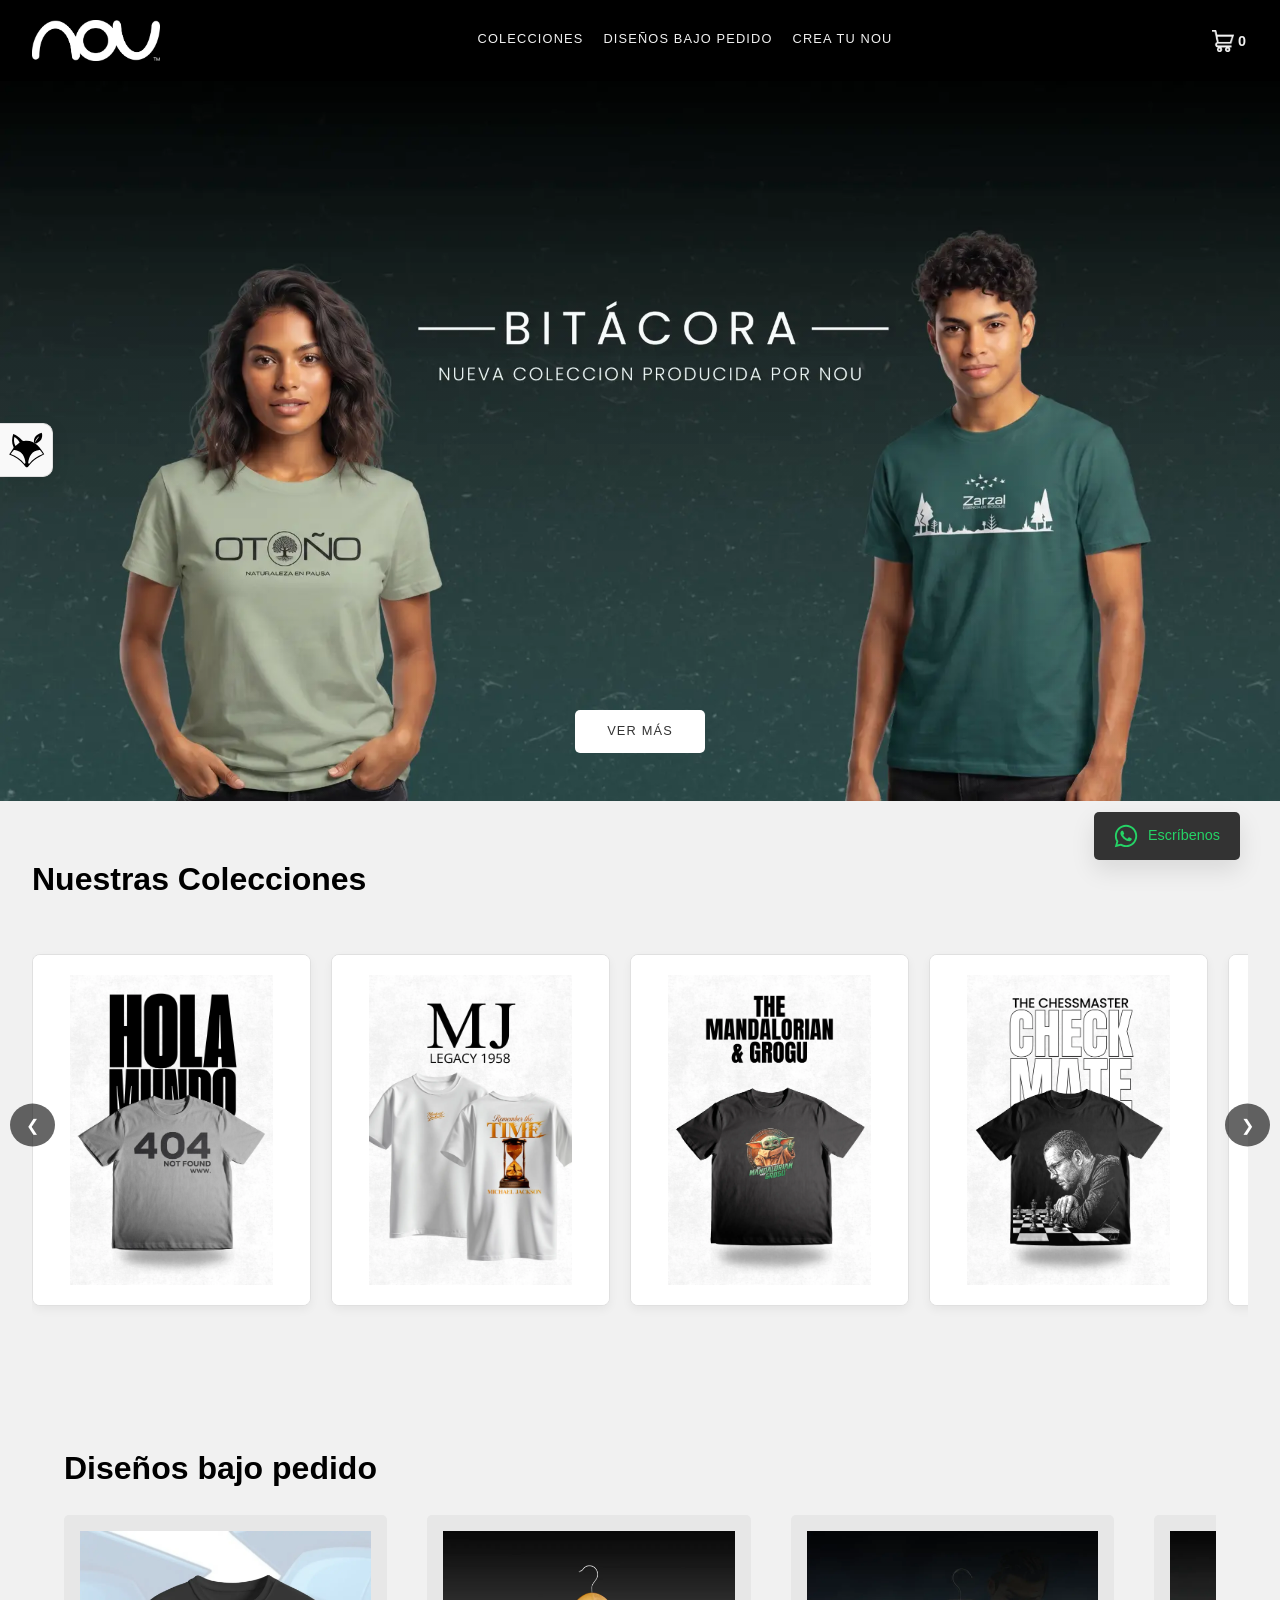
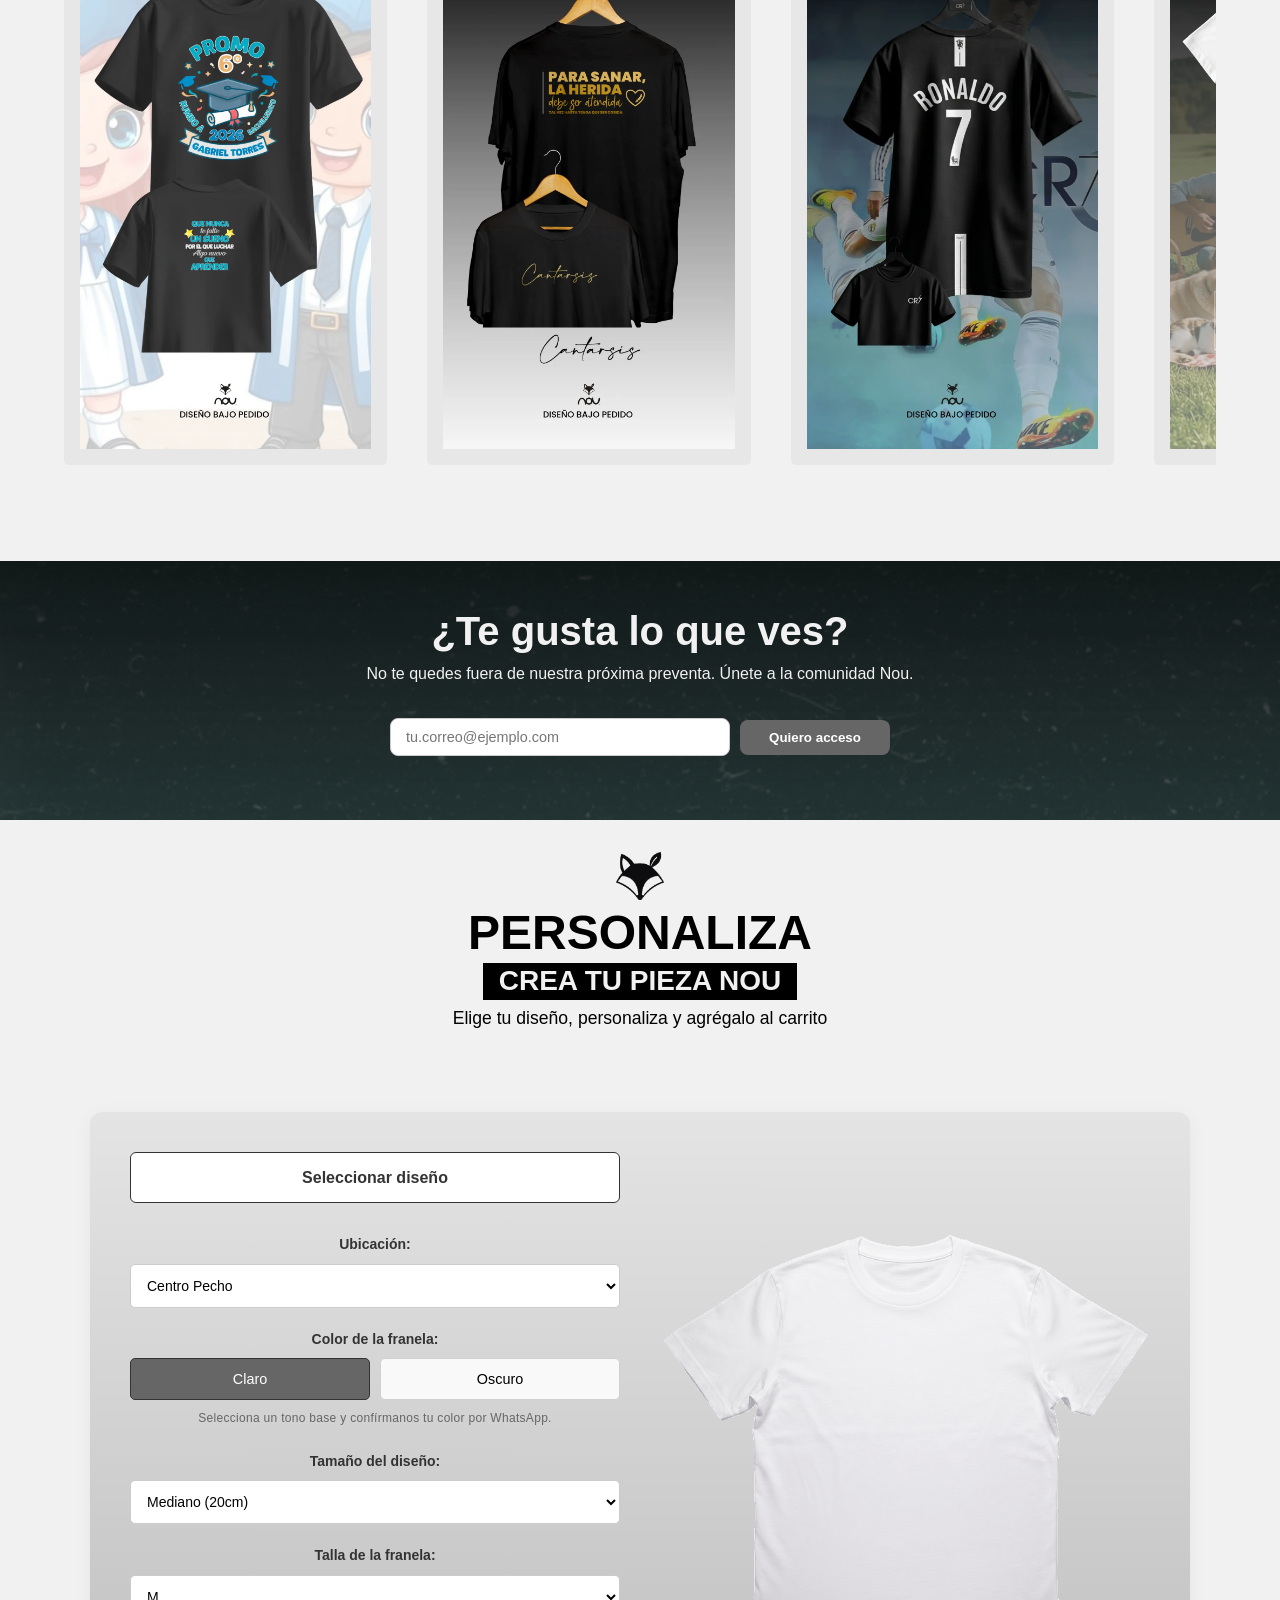
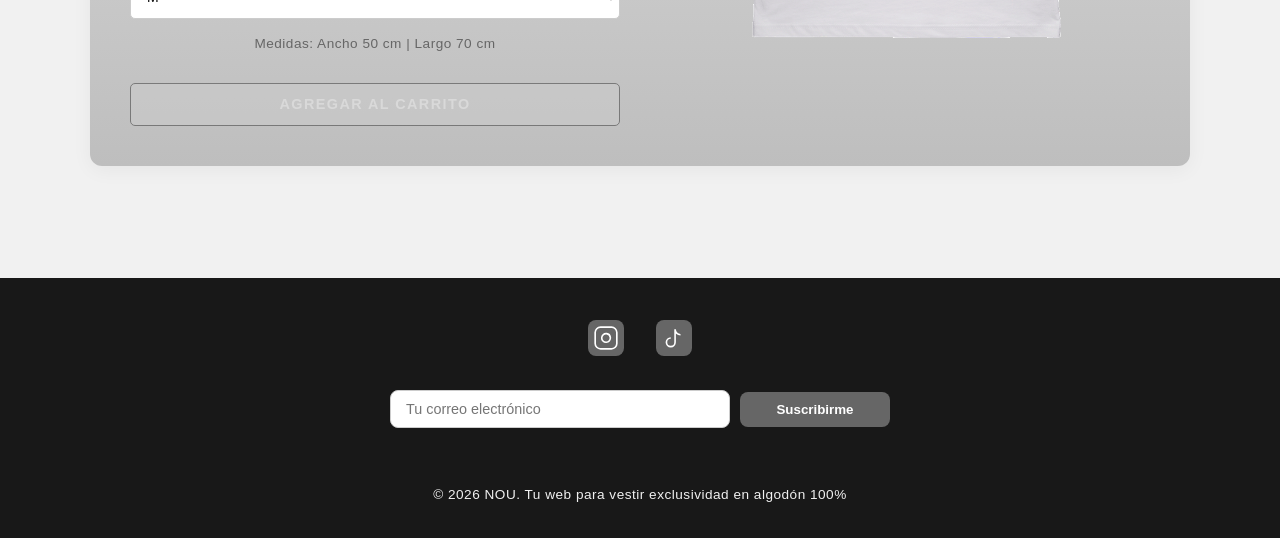
==== index.html @ a5ba7f13 "Ajustes padding bajopedido, medidas de talla en detalle, cinta color" ====
<!DOCTYPE html>
<html lang="es">
<meta name="viewport" content="width=device-width, initial-scale=1.0">

<head>
    <meta charset="UTF-8">
    <title>Nou | Piezas con diseños minimalistas y personalizados</title>
    <link rel="stylesheet" href="style.css">
    <link rel="icon" type="image/x-icon" href="assets/zorrico.png">
</head>

<body>

    <div class="tope">
        <div class="logo">
            <a href="index.html">
                <img src="assets/logo.png" width=128px" alt="Logo de Nou">
            </a>
        </div>
        <nav class="navbar">
            <button class="menu-toggle" onclick="toggleMenu()">☰</button>
            <div class="nav-links" id="navLinks">
                <a href="index.html#colecciones">Colecciones</a>
                <a href="index.html#bajopedido">Diseños bajo pedido</a>
                <a href="index.html#personalizadas">Crea tu Nou</a>
                <!-- He movido el botón carrito dentro de nav-links para móvil -->
            </div>
        </nav>
        <button class="btn-carrito" onclick="abrirModal()">
            <img src="assets/car-icono.png" alt="Carrito">
            <span id="contador">0</span>
        </button>
    </div>

    <!-- Hero -->
    <header class="hero">
        <div class="hero-content">
            <div>
                <h1></h1>
                <p></p>
            </div>

            <a href="coleccion.html" class="btn-main">Ver más</a>
        </div>
    </header>

    <!-- Contenedor de Secciones -->
    <main>
        <section id="colecciones">
            <h2 class="titulos">Nuestras Colecciones</h2>

            <!-- Botón Izquierdo para mover las colecciones -->
            <button class="carrusel-btn-prev" onclick="moverCarruselColecciones(-1)">&#10094;</button>

            <div class="galeria-productos">
                <div class="producto" id="carrusel-holamundo">
                    <div class="imagenes-container">
                        <img src="assets/holamundo/0.webp" class="activa" alt="Colección Hola Mundo"
                            onclick="verDetalle('holamundo', 0)">
                        <img src="assets/holamundo/1.webp" alt="Colección Hola Mundo"
                            onclick="verDetalle('holamundo', 1)">
                        <img src="assets/holamundo/2.webp" alt="Colección Hola Mundo"
                            onclick="verDetalle('holamundo', 2)">
                        <img src="assets/holamundo/3.webp" alt="Colección Hola Mundo"
                            onclick="verDetalle('holamundo', 3)">
                        <img src="assets/holamundo/4.webp" alt="Colección Hola Mundo"
                            onclick="verDetalle('holamundo', 4)">
                        <img src="assets/holamundo/5.webp" alt="Colección Hola Mundo"
                            onclick="verDetalle('holamundo', 5)">
                        <img src="assets/holamundo/6.webp" alt="Colección Hola Mundo"
                            onclick="verDetalle('holamundo', 6)">
                    </div>
                    <button class="prev" onclick="cambiarImagen('carrusel-holamundo', -1)">&#10094;</button>
                    <button class="next" onclick="cambiarImagen('carrusel-holamundo', 1)">&#10095;</button>
                </div>

                <div class="producto" id="carrusel-mjlegacy">
                    <div class="imagenes-container">
                        <img src="assets/mjlegacy/0.webp" class="activa" alt="Colección mjlegacy"
                            onclick="verDetalle('mjlegacy', 0)">
                        <img src="assets/mjlegacy/1.webp" alt="Colección mjlegacy" onclick="verDetalle('mjlegacy', 1)">
                        <img src="assets/mjlegacy/2.webp" alt="Colección mjlegacy" onclick="verDetalle('mjlegacy', 2)">
                        <img src="assets/mjlegacy/3.webp" alt="Colección mjlegacy" onclick="verDetalle('mjlegacy', 3)">
                        <img src="assets/mjlegacy/4.webp" alt="Colección mjlegacy" onclick="verDetalle('mjlegacy', 4)">
                    </div>
                    <button class="prev" onclick="cambiarImagen('carrusel-mjlegacy', -1)">&#10094;</button>
                    <button class="next" onclick="cambiarImagen('carrusel-mjlegacy', 1)">&#10095;</button>
                </div>

                <div class="producto" id="carrusel-mandalorian">
                    <div class="imagenes-container">
                        <img src="assets/mandalorian/0.webp" class="activa" alt="Colección mandalorian"
                            onclick="verDetalle('mandalorian', 0)">
                        <img src="assets/mandalorian/1.webp" alt="Colección mandalorian"
                            onclick="verDetalle('mandalorian', 1)">
                        <img src="assets/mandalorian/2.webp" alt="Colección mandalorian"
                            onclick="verDetalle('mandalorian', 2)">
                        <img src="assets/mandalorian/3.webp" alt="Colección mandalorian"
                            onclick="verDetalle('mandalorian', 3)">
                        <img src="assets/mandalorian/4.webp" alt="Colección mandalorian"
                            onclick="verDetalle('mandalorian', 4)">
                        <img src="assets/mandalorian/5.webp" alt="Colección mandalorian"
                            onclick="verDetalle('mandalorian', 5)">
                    </div>
                    <button class="prev" onclick="cambiarImagen('carrusel-mandalorian', -1)">&#10094;</button>
                    <button class="next" onclick="cambiarImagen('carrusel-mandalorian', 1)">&#10095;</button>
                </div>

                <div class="producto" id="carrusel-chess">
                    <div class="imagenes-container">
                        <img src="assets/chess/0.webp" class="activa" alt="Colección chess"
                            onclick="verDetalle('chess', 0)">
                        <img src="assets/chess/1.webp" alt="Colección chess" onclick="verDetalle('chess', 1)">
                        <img src="assets/chess/2.webp" alt="Colección chess" onclick="verDetalle('chess', 2)">
                        <img src="assets/chess/3.webp" alt="Colección chess" onclick="verDetalle('chess', 3)">
                    </div>
                    <button class="prev" onclick="cambiarImagen('carrusel-chess', -1)">&#10094;</button>
                    <button class="next" onclick="cambiarImagen('carrusel-chess', 1)">&#10095;</button>
                </div>

                <div class="producto" id="carrusel-seriefine">
                    <div class="imagenes-container">
                        <img src="assets/seriefine/0.webp" class="activa" alt="Colección seriefine"
                            onclick="verDetalle('seriefine', 0)">
                        <img src="assets/seriefine/1.webp" alt="Colección seriefine"
                            onclick="verDetalle('seriefine', 1)">
                        <img src="assets/seriefine/2.webp" alt="Colección seriefine"
                            onclick="verDetalle('seriefine', 2)">
                        <img src="assets/seriefine/3.webp" alt="Colección seriefine"
                            onclick="verDetalle('seriefine', 3)">
                        <img src="assets/seriefine/4.webp" alt="Colección seriefine"
                            onclick="verDetalle('seriefine', 4)">
                    </div>
                    <button class="prev" onclick="cambiarImagen('carrusel-seriefine', -1)">&#10094;</button>
                    <button class="next" onclick="cambiarImagen('carrusel-seriefine', 1)">&#10095;</button>
                </div>

                <div class="producto" id="carrusel-soccer">
                    <div class="imagenes-container">
                        <img src="assets/soccer/0.webp" class="activa" alt="Colección Soccer"
                            onclick="verDetalle('soccer', 0)">
                        <img src="assets/soccer/1.webp" alt="Colección Soccer" onclick="verDetalle('soccer', 1)">
                        <img src="assets/soccer/2.webp" alt="Colección Soccer" onclick="verDetalle('soccer', 2)">
                        <img src="assets/soccer/3.webp" alt="Colección Soccer" onclick="verDetalle('soccer', 3)">
                        <img src="assets/soccer/4.webp" alt="Colección Soccer" onclick="verDetalle('soccer', 4)">
                        <img src="assets/soccer/5.webp" alt="Colección Soccer" onclick="verDetalle('soccer', 5)">
                        <img src="assets/soccer/6.webp" alt="Colección Soccer" onclick="verDetalle('soccer', 6)">
                        <img src="assets/soccer/7.webp" alt="Colección Soccer" onclick="verDetalle('soccer', 7)">
                        <img src="assets/soccer/8.webp" alt="Colección Soccer" onclick="verDetalle('soccer', 8)">
                    </div>
                    <button class="prev" onclick="cambiarImagen('carrusel-soccer', -1)">&#10094;</button>
                    <button class="next" onclick="cambiarImagen('carrusel-soccer', 1)">&#10095;</button>
                </div>

                <div class="producto" id="carrusel-bitacora">
                    <div class="imagenes-container">
                        <img src="assets/bitacora/0.webp" class="activa" alt="Colección Bitacora"
                            onclick="verDetalle('bitacora', 0)">
                        <img src="assets/bitacora/1.webp" alt="Colección bitacora" onclick="verDetalle('bitacora', 1)">
                        <img src="assets/bitacora/2.webp" alt="Colección bitacora" onclick="verDetalle('bitacora', 2)">
                        <img src="assets/bitacora/3.webp" alt="Colección bitacora" onclick="verDetalle('bitacora', 3)">
                    </div>
                    <button class="prev" onclick="cambiarImagen('carrusel-bitacora', -1)">&#10094;</button>
                    <button class="next" onclick="cambiarImagen('carrusel-bitacora', 1)">&#10095;</button>
                </div>

            </div>

            <!-- Botón Derecho para mover las colecciones -->
            <button class="carrusel-btn-next" onclick="moverCarruselColecciones(1)">&#10095;</button>
        </section>


        <section id="bajopedido">
            <h2 class="titulos">Diseños bajo pedido</h2>
            <div class="carousel-container">
                <div class="carousel-track">
                    <div class="card"><img src="assets/personalizadas/0.webp" alt="personalizada 0"></div>
                    <div class="card"><img src="assets/personalizadas/1.webp" alt="personalizada 1"></div>
                    <div class="card"><img src="assets/personalizadas/2.webp" alt="personalizada 2"></div>
                    <div class="card"><img src="assets/personalizadas/3.webp" alt="personalizada 3"></div>
                    <div class="card"><img src="assets/personalizadas/4.webp" alt="personalizada 4"></div>
                    <div class="card"><img src="assets/personalizadas/5.webp" alt="personalizada 5"></div>
                    <div class="card"><img src="assets/personalizadas/6.webp" alt="personalizada 6"></div>
                    <div class="card"><img src="assets/personalizadas/7.webp" alt="personalizada 7"></div>
                    <div class="card"><img src="assets/personalizadas/8.webp" alt="personalizada 8"></div>
                    <div class="card"><img src="assets/personalizadas/9.webp" alt="personalizada 9"></div>
                    <div class="card"><img src="assets/personalizadas/10.webp" alt="personalizada 10"></div>
                    <div class="card"><img src="assets/personalizadas/11.webp" alt="personalizada 11"></div>
                    <div class="card"><img src="assets/personalizadas/12.webp" alt="personalizada 12"></div>
                    <div class="card"><img src="assets/personalizadas/13.webp" alt="personalizada 13"></div>
                    <div class="card"><img src="assets/personalizadas/14.webp" alt="personalizada 14"></div>
                    <div class="card"><img src="assets/personalizadas/15.webp" alt="personalizada 15"></div>
                </div>
            </div>
        </section>

        <section class="newsletter-section">
            <h3>¿Te gusta lo que ves?</h3>
            <p>No te quedes fuera de nuestra próxima preventa. Únete a la comunidad Nou.</p>

            <form class="newsletter-form ajax-form" action="https://formspree.io/f/xbdnpazj" method="POST">
                <input type="email" name="email" placeholder="tu.correo@ejemplo.com" required>
                <button type="submit">Quiero acceso</button>
            </form>

            <div class="form-success-msg">
                ¡Gracias por unirte! Te mantendremos al tanto.
            </div>
        </section>

        <section id="personalizadas" class="customizer-section">
            <img src="assets/zorrib.webp" alt="Zorrito" width="48px">
            <h2>PERSONALIZA</h2>
            <h3>CREA TU PIEZA NOU</h3>
            <p>Elige tu diseño, personaliza y agrégalo al carrito</p>

            <div class="customizer-container">

                <!-- Columna Izquierda: Controles -->
                <div id="controles-personalizacion" class="customizer-controls">

                    <div class="file-upload-wrapper">
                        <input type="file" id="upload" accept="image/*" onchange="mostrarNombreArchivo()">
                        <label for="upload" class="custom-file-button">Seleccionar diseño</label>
                        <span id="file-name"></span>
                    </div>

                    <div class="select-group">
                        <label for="ubicacion">Ubicación:</label>
                        <select id="ubicacion" onchange="actualizarPrevisualizacion()">
                            <option value="Centro Pecho">Centro Pecho</option>
                            <option value="Corazón">Corazón</option>
                            <option value="Espalda">Espalda</option>
                        </select>
                    </div>

                    <div class="select-group">
                        <label>Color de la franela:</label>
                        <div class="color-options">
                            <button type="button" class="color-btn active"
                                onclick="cambiarColor('claro')">Claro</button>
                            <button type="button" class="color-btn" onclick="cambiarColor('oscuro')">Oscuro</button>
                        </div>
                        <small class="color-hint">
                            Selecciona un tono base y confírmanos tu color por WhatsApp.
                        </small>
                    </div>

                    <!-- Selector de Tamaño del Diseño -->
                    <div class="select-group">
                        <label for="tamano">Tamaño del diseño:</label>
                        <select id="tamano" onchange="actualizarPrevisualizacion()">
                            <option value="10cm">Pequeño (10cm)</option>
                            <option value="20cm" selected>Mediano (20cm)</option>
                            <option value="30cm">Grande (30cm)</option>
                        </select>
                    </div>

                    <!-- Nuevo Selector de Talla de la Franela con guía de medidas -->
                    <div class="select-group">
                        <label for="talla-franela">Talla de la franela:</label>
                        <select id="talla-franela" onchange="actualizarMedidasTalla()">
                            <option value="2">2</option>
                            <option value="4">4</option>
                            <option value="6">6</option>
                            <option value="8">8</option>
                            <option value="10">10</option>
                            <option value="12">12</option>
                            <option value="14">14</option>
                            <option value="16">16</option>
                            <option value="S">S</option>
                            <option value="M" selected>M</option>
                            <option value="L">L</option>
                            <option value="XL">XL</option>
                        </select>
                        <!-- Línea de medidas dinámica -->
                        <small id="info-medidas" class="talla-hint"
                            style="display: block; margin-top: 6px; color: #666;">
                            Medidas: Ancho 50 cm | Largo 70 cm
                        </small>
                    </div>

                    <button class="btn-comprar" onclick="agregarPersonalizado()">AGREGAR AL CARRITO</button>
                </div>

                <!-- Columna Derecha: Visualizador con el Canvas -->
                <div id="visualizador" class="customizer-preview">
                    <canvas id="canvasFranela" width="800" height="668"></canvas>
                </div>

            </div>
        </section>
    </main>

    <footer>
        <div class="footer-content">

            <div class="social-links">
                <a href="https://instagram.com/somos.nou" target="_blank" rel="noopener noreferrer">
                    <svg class="social-icon" viewBox="0 0 24 24" fill="none" stroke="currentColor" stroke-width="1.5">
                        <rect x="2" y="2" width="20" height="20" rx="5" ry="5"></rect>
                        <path d="M16 11.37A4 4 0 1 1 12.63 8 4 4 0 0 1 16 11.37z"></path>
                        <line x1="17.5" y1="6.5" x2="17.51" y2="6.5"></line>
                    </svg>
                </a>
                <a href="https://tiktok.com/@somos.nou" target="_blank" rel="noopener noreferrer">
                    <svg class="social-icon" viewBox="0 0 24 24" fill="none" stroke="currentColor" stroke-width="1.5">
                        <path d="M9 12a4 4 0 1 0 4 4V4a5 5 0 0 0 5 5"></path>
                    </svg>
                </a>
            </div>

            <!-- Nuevo Formulario de Suscripción -->
            <div class="newsletter-section-footer">
                <form class="newsletter-form ajax-form" action="https://formspree.io/f/xbdnpazj" method="POST">
                    <input type="email" name="email" placeholder="Tu correo electrónico" required>
                    <button type="submit">Suscribirme</button>
                </form>

                <div class="form-success-msg">
                    ¡Gracias por suscribirte! Te mantendremos al tanto.
                </div>
            </div>

            <div class="brand">
                <p class="copyright">© 2026 NOU. Tu web para vestir exclusividad en algodón 100%</p>
            </div>

        </div>
    </footer>

    <!-- ICONO WHATSAPP -->
    <a href=https://wa.me/584126067734?text=Hola%20Nou,%20me%20gustaría%20más%20información class="whatsapp-float"
        target="_blank">
        <svg fill="#000000" width="32px" height="32px" viewBox="0 0 32 32" version="1.1"
            xmlns="http://www.w3.org/2000/svg">
            <title>whatsapp</title>
            <path
                d="M26.576 5.363c-2.69-2.69-6.406-4.354-10.511-4.354-8.209 0-14.865 6.655-14.865 14.865 0 2.732 0.737 5.291 2.022 7.491l-0.038-0.070-2.109 7.702 7.879-2.067c2.051 1.139 4.498 1.809 7.102 1.809h0.006c8.209-0.003 14.862-6.659 14.862-14.868 0-4.103-1.662-7.817-4.349-10.507l0 0zM16.062 28.228h-0.005c-0 0-0.001 0-0.001 0-2.319 0-4.489-0.64-6.342-1.753l0.056 0.031-0.451-0.267-4.675 1.227 1.247-4.559-0.294-0.467c-1.185-1.862-1.889-4.131-1.889-6.565 0-6.822 5.531-12.353 12.353-12.353s12.353 5.531 12.353 12.353c0 6.822-5.53 12.353-12.353 12.353h-0zM22.838 18.977c-0.371-0.186-2.197-1.083-2.537-1.208-0.341-0.124-0.589-0.185-0.837 0.187-0.246 0.371-0.958 1.207-1.175 1.455-0.216 0.249-0.434 0.279-0.805 0.094-1.15-0.466-2.138-1.087-2.997-1.852l0.010 0.009c-0.799-0.74-1.484-1.587-2.037-2.521l-0.028-0.052c-0.216-0.371-0.023-0.572 0.162-0.757 0.167-0.166 0.372-0.434 0.557-0.65 0.146-0.179 0.271-0.384 0.366-0.604l0.006-0.017c0.043-0.087 0.068-0.188 0.068-0.296 0-0.131-0.037-0.253-0.101-0.357l0.002 0.003c-0.094-0.186-0.836-2.014-1.145-2.758-0.302-0.724-0.609-0.625-0.836-0.637-0.216-0.010-0.464-0.012-0.712-0.012-0.395 0.010-0.746 0.188-0.988 0.463l-0.001 0.002c-0.802 0.761-1.3 1.834-1.3 3.023 0 0.026 0 0.053 0.001 0.079l-0-0.004c0.131 1.467 0.681 2.784 1.527 3.857l-0.012-0.015c1.604 2.379 3.742 4.282 6.251 5.564l0.094 0.043c0.548 0.248 1.25 0.513 1.968 0.74l0.149 0.041c0.442 0.14 0.951 0.221 1.479 0.221 0.303 0 0.601-0.027 0.889-0.078l-0.031 0.004c1.069-0.223 1.956-0.868 2.497-1.749l0.009-0.017c0.165-0.366 0.261-0.793 0.261-1.242 0-0.185-0.016-0.366-0.047-0.542l0.003 0.019c-0.092-0.155-0.34-0.247-0.712-0.434z">
            </path>
        </svg>
        <span>Escríbenos</span>
    </a>

    <!-- El Modal (que ahora contendrá la lista de compras) -->
    <div id="modalCarrito" class="modal">
        <div class="modal-contenido">
            <span class="cerrar" onclick="cerrarModal()">&times;</span>
            <h3>Tu Lista de Compras</h3>
            <ul id="lista-carrito"></ul>
            <button onclick="enviarPedido()">Comprar</button>
        </div>
    </div>

    <!-- ISOTIPO FLOTANTE FIJO CON MENSAJE -->
    <div class="zorrito-flotante">
        <div class="bocadillo-mensaje">¡Hola! ¿Diseñamos algo juntos?</div>
        <a href="index.html#personalizadas">
            <svg version="1.1" id="Capa_1" xmlns="http://www.w3.org/2000/svg" xmlns:xlink="http://www.w3.org/1999/xlink"
                x="0px" y="0px" viewBox="0 0 1080 1080" style="enable-background:new 0 0 1080 1080;"
                xml:space="preserve">
                <g class="cabeza-zorrito">
                    <path d="M107,653.5c37.1-55.3,74.8-110.3,110.8-166.3c4.2-6.5,2.4-19.9-1.2-28c-49.4-109.9-40.1-220.3-5.3-333.4
	c85.5,33.4,159.6,79.4,214.1,152c17.4,23.2,31.7,33.3,64.6,28.7c136.1-18.7,255.2,16.5,351.3,120.6
	c64.9,70.3,126.1,142.6,166.9,224.4C945,684.7,881.7,715.2,821,750.2c-91.2,52.5-160.8,128.8-223,212.5
	c-6.6,8.9-16.2,15.6-24.4,23.3c-10.7,0-21.5,0-32.2,0c-19.6-23.8-39.2-47.7-58.7-71.5C382.6,792.3,256.6,708.2,107,658.8
	C107,657,107,655.2,107,653.5z M622.9,893.7c91.5-119.9,208.9-203.9,353.3-252.8c-24.8-32-47.8-62.6-72-92.2
	c-4.1-5-13.8-8.7-20.3-7.8c-84.5,11.2-159.7,40.5-213,111.8c-44.7,59.8-62.8,128.6-73.2,200.9C594.7,874.8,597.1,888.3,622.9,893.7z
	 M498.6,893.4c25.7-4.3,29.7-19,25.3-39.4c-3.9-18.3-6.1-37-10-55.3C483.7,655.3,400,565.9,252.5,542.7c-11.5-1.8-28.9,0-35.5,7.4
	c-25.4,28.4-47.6,59.7-72,91.3C290.9,689.2,407.2,775.5,498.6,893.4z M376.1,346.6c-32.4-60-77.4-103.2-135.4-138.2
	c-16.7,80.8-10.9,154.9,27.7,228.3C305.3,406,339.9,377,376.1,346.6z" />
                </g>
                <g id="hoja">
                    <path d="M944,95c28.4,63.8,10.9,162.6-40.5,208.8c-30,26.9-66,47.5-100.9,68.3c-20.8,12.4-58.3-12.4-59.7-36.7
	c-5.7-98.8,40.7-173.9,132.7-214C898,111.7,921.3,103.7,944,95z M881.9,188.5C832.7,211.2,772.3,304,769.2,348.3
	C803.4,299.8,840.6,247.1,881.9,188.5z" />
                </g>
            </svg>
        </a>
    </div>

    <script src="script.js" defer></script>

</body>

</html>
---- style.css ----
/* --- LIMPIEZA Y CONFIGURACIÓN GLOBAL --- */
* {
    margin: 0;
    padding: 0;
    box-sizing: border-box;
    font-family: 'Inter', sans-serif;
}

html,
body {
    width: 100%;
    overflow-x: hidden;
    /* Corregido de visible a hidden para evitar scroll horizontal no deseado */
}

body {
    background-color: #f1f1f1;
    color: #000000;
    line-height: 1.6;
    font-family: 'Poppins', 'Helvetica', 'Arial', sans-serif;
    font-weight: 400;
    margin: 0;
}

/* Contenedor principal */
main {
    max-width: 100%;
    margin: 0;
    padding: 0;
}

/* --- ENCABEZADO Y NAVEGACIÓN --- */
.tope {
    box-sizing: border-box;
    position: fixed;
    /* Cambiamos sticky por fixed para asegurar que nunca se mueva */
    top: 0;
    left: 0;
    z-index: 3000;
    display: flex;
    justify-content: space-between;
    padding: 0rem 2rem;
    align-items: center;
    background-color: #000000;
    width: 100%;
    min-height: 60px;
    color: white;
    transition: background-color 0.3s ease, box-shadow 0.3s ease;
}

/* Estilo cuando hace scroll (se activa con JavaScript) */
.tope.scrolled {
    background-color: rgba(0, 0, 0, 0.85);
    /* 0.85 es la transparencia (85%) */
    backdrop-filter: blur(8px);
    /* Efecto paño borroso moderno opcional */
    box-shadow: 0 4px 6px rgba(0, 0, 0, 0.05);
    /* Una pequeña sombra sutil */
}

.navbar {
    display: flex;
    justify-content: center;
    margin: 0rem 1rem;
    padding: 1rem;
    align-items: center;
    width: 100%;
}

.nav-links a {
    text-transform: uppercase;
    letter-spacing: 0.09em;
    text-decoration: none;
    color: #f1f1f1;
    font-weight: 400;
    font-size: .8rem;
    padding-bottom: 2px;
    border-bottom: 2px solid transparent;
    transition: opacity 0.3s ease, visibility 0.3s, border-bottom 0.3s ease;
}

.nav-links a:hover {
    border-bottom: 2px solid #f1f1f1;
}

.logo img {
    display: block;
    margin: 20px auto;
}



#contador {
    font-size: 0.9rem;
    color: #f1f1f1;
}

/* --- HERO SECTION --- */
.hero {
    height: clamp(50vh, 80vw, 80vh);
    display: flex;
    align-items: center;
    justify-content: center;
    text-align: center;
    margin-top: 81px;
    font-size: 1.5rem;
    transition: height 0.5s ease-in-out;
    overflow: hidden;
}

.hero-content {
    height: 100%;
    width: 100%;
    background-image: linear-gradient(rgba(0, 0, 0, 0.01), rgba(0, 0, 0, 0.02)),
        url('assets/hero.webp');
    background-size: cover;
    background-position: center;
    background-repeat: no-repeat;
    display: flex;
    flex-direction: column;
    align-items: center;
    justify-content: space-between;
    color: black;
    padding: 3rem;
    box-sizing: border-box;
}

.hero-content p {
    font-size: 1rem;
}

.hero-content a {
    font-size: .8rem;
}

.btn-main {
    padding: 0.7rem 2rem;
    border-radius: 5px;
    background-color: white;
    font-family: inherit;
    font-size: 0.9rem;
    text-transform: uppercase;
    letter-spacing: 0.09em;
    color: #333;
    cursor: pointer;
    display: inline-block;
    text-decoration: none;
    transition: all 0.4s ease;
}

.btn-main:hover {
    background-color: #333;
    color: #ffffff;
}

#bajopedido {
    scroll-margin-top: 72px;
    padding: 4rem;
}

.titulos {
    font-weight: 800;
    font-size: 2rem;
    line-height: 1.8rem;
}

/* --- CONTENEDOR GENERAL DE LA SECCIÓN COLECCIONES --- */
#colecciones {
    position: relative;
    width: 100%;
    max-width: 1820px;
    margin: 0 auto;
    padding: 4rem 2rem;
    box-sizing: border-box;
    overflow: hidden;
    scroll-margin-top: 72px;
}

/* --- GALERÍA CARRUSEL --- */
.galeria-productos {
    display: flex;
    justify-content: flex-start;
    align-items: center;
    gap: 20px;
    overflow-x: auto;
    scroll-behavior: smooth;
    scrollbar-width: none;
    padding: 20px;
    margin-top: 40px;
    -webkit-overflow-scrolling: touch;
    /* NUEVO: Hace que el desplazamiento se "imante" a cada tarjeta */
    scroll-snap-type: x mandatory;
}

/* Ocultar barra de desplazamiento */
.galeria-productos::-webkit-scrollbar {
    display: none;
}

/* --- CADA TARJETA DE COLECCIÓN (Base: 6 colecciones) --- */
.galeria-productos .producto {
    flex: 0 0 calc((100% - 100px) / 6);
    width: calc((100% - 100px) / 6);
    max-width: 270px;
    background: #ffffff;
    border: 1px solid #e0e0e0;
    border-radius: 8px;
    overflow: hidden;
    position: relative;
    box-shadow: 0 4px 10px rgba(0, 0, 0, 0.05);
    /* NUEVO: Define el punto exacto donde se detiene el imán */
    scroll-snap-align: start;
}

/* Contenedor interno de imágenes de cada colección */
.galeria-productos .imagenes-container {
    position: relative;
    width: 100%;
    height: 350px;
    background-color: #ffffff;
    padding: 20px;
    box-sizing: border-box;
    display: flex;
    justify-content: center;
    align-items: center;
}

.galeria-productos .imagenes-container img {
    position: absolute;
    top: 20px;
    left: 20px;
    width: calc(100% - 40px);
    height: calc(100% - 40px);
    object-fit: contain;
    opacity: 0;
    transition: opacity 0.3s ease;
    cursor: pointer;
}

.galeria-productos .imagenes-container img.activa {
    opacity: 1;
}

/* Detiene la animación automática si el usuario pasa el mouse por encima */

/* --- PUNTOS DE QUIEBRE PARA REDUCIR LA CANTIDAD DE COLECCIONES VISIBLES --- */

/* Pantallas medianas-grandes: Muestra exactamente 5 colecciones */
@media (max-width: 1600px) {
    .galeria-productos .producto {
        flex: 0 0 calc((100% - 80px) / 5);
        width: calc((100% - 80px) / 5);
        max-width: none;
    }
}

/* Laptops / Tablets grandes: Muestra exactamente 4 colecciones */
@media (max-width: 1300px) {
    .galeria-productos .producto {
        flex: 0 0 calc((100% - 60px) / 4);
        width: calc((100% - 60px) / 4);
    }
}

/* Tablets: Muestra exactamente 3 colecciones */
@media (max-width: 992px) {
    .galeria-productos .producto {
        flex: 0 0 calc((100% - 40px) / 3);
        width: calc((100% - 40px) / 3);
    }
}


/* --- Móviles grandes y tablets pequeñas (ej. hasta 768px) --- */
@media (max-width: 768px) {
    #colecciones {
        padding: 3rem 1rem 0rem 1rem;
    }

    .galeria-productos {
        justify-content: flex-start;
        /* AQUÍ CORREGIMOS EL PUNTO 1: Padding izquierdo generoso para que la 1era no se pegue */
        padding-left: 24px;
        padding-right: 24px;
        gap: 16px;
        /* Espacio equilibrado entre tarjetas */
    }

    /* Ocultamos las flechas grandes en móviles */
    .carrusel-btn-prev,
    .carrusel-btn-next {
        display: none !important;
    }

    .galeria-productos .producto {
        /* AQUÍ CORREGIMOS EL PUNTO 2: Usamos flex flexible pero con un tope (max-width) 
           para que en pantallas medianas/móviles grandes no se estiren de más */
        flex: 0 0 78%;
        width: 78%;
        max-width: 300px;
    }
}

/* --- Móviles muy pequeños (ej. hasta 480px) --- */
@media (max-width: 480px) {
    .galeria-productos .producto {
        flex: 0 0 85%;
        width: 85%;
        max-width: none;
        /* En pantallas muy chicas dejamos que tome el porcentaje libremente */
    }
}


/* --- BOTONES GENERALES DEL CARRUSEL DE COLECCIONES --- */
.carrusel-btn-prev,
.carrusel-btn-next {
    position: absolute;
    top: 55%;
    transform: translateY(-50%);
    background-color: rgba(0, 0, 0, 0.6);
    color: #ffffff;
    border: none;
    padding: 12px 16px;
    cursor: pointer;
    z-index: 10;
    border-radius: 50%;
    font-size: 1rem;
    transition: background-color 0.3s ease;
}

.carrusel-btn-prev:hover,
.carrusel-btn-next:hover {
    background-color: #000000;
}

.carrusel-btn-prev {
    left: 10px;
}

.carrusel-btn-next {
    right: 10px;
}

/* --- CARRUSEL DE IMÁGENES (FLECHAS INTERNAS) --- */
.prev,
.next {
    position: absolute;
    top: 50%;
    transform: translateY(-50%);
    background: white;
    color: rgb(90, 90, 90);
    border: none;
    cursor: pointer;
    padding: 10px 12px;
    z-index: 10;
    font-size: 1.2rem;
    opacity: 0;
    visibility: hidden;
    transition: opacity 0.3s ease;
}

.prev {
    left: 0;
    border-top-right-radius: 4px;
    border-bottom-right-radius: 4px;
}

.next {
    right: 0;
    border-top-left-radius: 4px;
    border-bottom-left-radius: 4px;
}

.producto:hover .prev,
.producto:hover .next {
    opacity: 1;
    visibility: visible;
}

.prev:hover,
.next:hover {
    background-color: #f1f1f1;
    color: black;
}

/* --- SECCIÓN PERSONALIZADA --- */
#personalizadas {
    padding: 2rem 1rem;
    box-sizing: border-box;
    width: 100%;
    overflow: hidden;
    text-align: center;
    background-color: #F1F1F1;
    color: #000000;
    scroll-margin-top: 72px; /* Nota: Tenías width: 100% repetido dos veces, lo limpié */
}

#personalizadas h2 {
    font-size: clamp(2rem, 8vw, 3rem);
    font-weight: 800;
    line-height: 1.1;     /* <--- Compacta el espacio interno de las líneas del h2 */
    margin-bottom: 0.2rem; /* <--- Margen externo reducido */
    word-wrap: break-word;
    box-sizing: border-box;
}

#personalizadas h3 {
    font-size: clamp(1.2rem, 5vw, 1.75rem);
    color: #f1f1f1;
    background-color: #000000;
    display: inline-block;
    padding: .2rem 1rem;
    font-weight: 800;
    line-height: 1.1;     /* <--- Compacta el espacio interno del h3 */
    margin-top: 0;
    max-width: 100%;
    box-sizing: border-box;
    word-wrap: break-word;
}

#personalizadas p {
    /* Mínimo 0.9rem (legible en móvil), escala suave con la pantalla, máximo 1.1rem */
    font-size: clamp(0.9rem, 2.5vw, 1.1rem);
    line-height: 1.5; /* Asegura una buena lectura en varias líneas */
    max-width: 100%;
    margin-top: 5px;
    box-sizing: border-box;
}

/* 1. Estilos para pantallas grandes (Escritorio) */
.customizer-container {
    max-width: 1100px;
    margin: 80px auto;
    display: grid;
    grid-template-columns: 1fr 1fr;
    /* 2 columnas */
    gap: 40px;
    background: linear-gradient(to bottom, #e4e4e4, #bebebe);
    padding: 40px;
    border-radius: 12px;
    box-shadow: 0 4px 20px rgba(0, 0, 0, 0.05);
    align-items: center;
    box-sizing: border-box;
    width: 100%;
    color: #00811e;
}

/* 2. Estilos para pantallas pequeñas (Móviles / Tablets) */
@media (max-width: 768px) {
    .customizer-container {
        display: flex;
        /* Cambiamos a flex para poder invertir el orden */
        flex-direction: column-reverse;
        /* El último elemento pasa a ser el primero */
        grid-template-columns: 1fr;
        /* Ya no es necesario en flex, pero se anula el grid de arriba */
        margin-top: 40px;
        padding: 20px;
        /* Opcional: ajusta el padding para pantallas chicas */
    }
}

.customizer-controls {
    display: flex;
    flex-direction: column;
    gap: 20px;
    width: 100%;
    box-sizing: border-box;
}

.file-upload-wrapper {
    display: flex;
    flex-direction: column;
    gap: 10px;
}

.file-upload-wrapper input[type="file"] {
    display: none;
}

.custom-file-button {
    background: #fff;
    color: #333;
    border: 1px solid #333;
    padding: 12px 20px;
    text-align: center;
    border-radius: 6px;
    cursor: pointer;
    font-weight: bold;
    transition: all 0.3s ease;
}

.custom-file-button:hover {
    background: #333;
    color: #fff;
}

#file-name {
    font-size: 13px;
    color: #666;
}

.select-group {
    display: flex;
    flex-direction: column;
    gap: .5rem;
    width: 100%;
    box-sizing: border-box;
}

.select-group label {
    font-size: 14px;
    font-weight: bold;
    color: #333;
}

.select-group select {
    padding: 12px;
    border: 1px solid #ccc;
    border-radius: 5px;
    background: #fff;
    font-size: 14px;
    cursor: pointer;
    width: 100%;
    box-sizing: border-box;
}

.select-group button {
    border-radius: 5px;
}

.select-group input {
    border-radius: 5px;
}

/* Estilos de botones de color (Unificados y responsivos) */
.color-options {
    display: flex;
    gap: 10px;
    width: 100%;
    box-sizing: border-box;
}

.color-btn {
    flex: 1;
    padding: 12px;
    background: #f9f9f9;
    border: 1px solid #d1d1d1;
    border-radius: 6px;
    cursor: pointer;
    font-size: 0.9rem;
    font-family: inherit;
    transition: all 0.3s ease;
    box-sizing: border-box;
}

.color-btn:hover {
    border-color: #000;
}

.color-btn.active {
    background: #666;
    color: #fff;
    border-color: #333;
}

.btn-agregar {
    background: #111;
    color: #fff;
    border: 1px solid #111;
    padding: 14px;
    border-radius: 6px;
    font-weight: bold;
    cursor: pointer;
    margin-top: 10px;
    transition: background 0.3s ease;
    width: 100%;
    box-sizing: border-box;
}

.btn-agregar:hover {
    background: #333;
}

.customizer-preview {
    display: flex;
    justify-content: center;
    align-items: center;
    overflow: hidden;
    width: 100%;
    box-sizing: border-box;
}

#canvasFranela {
    max-width: 100% !important;
    width: 100%;
    height: auto !important;
    display: block;
    margin: 1rem auto;
    border-radius: 6px;
    cursor: crosshair;
    box-sizing: border-box;
}

.talla-hint {
    font-size: 0.85rem;
    letter-spacing: 0.5px;
    color: #777;
}

/* --- WHATSAPP FLOTANTE --- */
.whatsapp-float {
    position: fixed;
    bottom: 40px;
    right: 40px;
    background-color: #333;
    color: #25d366;
    padding: 12px 20px;
    border-radius: 5px;
    display: flex;
    align-items: center;
    gap: 10px;
    text-decoration: none;
    font-size: 0.9rem;
    font-weight: 500;
    box-shadow: 0 10px 25px rgba(0, 0, 0, 0.1);
    transition: all 0.3s ease;
    z-index: 1000;
}

.whatsapp-float:hover {
    transform: translateY(-5px);
}

.whatsapp-float svg {
    fill: currentColor;
    width: 24px;
    height: 24px;
}

/* --- MODAL DEL CARRITO --- */
.modal {
    display: none;
    position: fixed;
    top: 0;
    left: 0;
    width: 100%;
    height: 100%;
    background: rgba(0, 0, 0, 0.6);
    z-index: 5000;
    backdrop-filter: blur(3px);
}

.modal-contenido {
    background: #ffffff;
    margin: 10% auto;
    padding: 2.5rem 2rem;
    width: 90%;
    max-width: 480px;
    border: 1px solid #e5e5e5;
    border-radius: 6px;
    box-sizing: border-box;
    box-shadow: 0 10px 25px rgba(0, 0, 0, 0.15);
    position: relative;
}

.modal-contenido h3 {
    margin-top: 0;
    margin-bottom: 1.5rem;
    font-size: 1.2rem;
    text-transform: uppercase;
    letter-spacing: 1px;
}

.modal-contenido ul#lista-carrito {
    list-style: none;
    padding: 0;
    margin: 0 0 1.5rem 0;
    max-height: 280px;
    overflow-y: auto;
}

/* Modificamos la fila del carrito para soportar la miniatura */
.modal-contenido ul#lista-carrito li {
    padding: 0.75rem 0;
    border-bottom: 1px solid #f0f0f0;
    display: flex;
    align-items: center;
    gap: 12px;
    font-size: 0.9rem;
}

/* Estilo para la miniatura del canvas */
.carrito-miniatura {
    width: 60px !important;
    height: 60px !important;
    object-fit: contain;
    background-color: #fafafa;
    border-radius: 4px;
    border: 1px solid #eaeaea;
    flex-shrink: 0;
    display: block !important;
}

/* Contenedor para alinear los textos del producto personalizado */
.carrito-info-item {
    display: flex;
    flex-direction: column;
    flex-grow: 1;
    gap: 2px;
}

.carrito-info-item strong {
    font-size: 0.9rem;
    color: #111;
}

.carrito-info-item span {
    font-size: 0.8rem;
    color: #666;
}

.modal-contenido>button {
    width: 100%;
    background-color: #000000;
    color: #ffffff;
    border: none;
    padding: 0.9rem;
    text-transform: uppercase;
    letter-spacing: 1px;
    font-size: 0.85rem;
    cursor: pointer;
    border-radius: 4px;
}

.modal-contenido>button:hover {
    background-color: #333333;
}

.modal-contenido .cerrar {
    position: absolute;
    top: 1rem;
    right: 1.2rem;
    font-size: 1.8rem;
    font-weight: 300;
    color: #666;
    cursor: pointer;
    transition: color 0.2s ease;
}

.modal-contenido .cerrar:hover {
    color: #000;
}

.modal-contenido ul#lista-carrito li button.btn-eliminar {
    background: none;
    border: none;
    cursor: pointer;
    padding: 6px;
    display: flex;
    align-items: center;
    justify-content: center;
    color: #888;
    transition: color 0.2s ease, background-color 0.2s ease;
    border-radius: 4px;
    flex-shrink: 0;
}

.modal-contenido ul#lista-carrito li button.btn-eliminar:hover {
    color: #000000;
    background-color: #f2f2f2;
}

.btn-carrito {
    display: flex;
    align-items: center;
    gap: 4px;
    background: transparent;
    border: none;
    cursor: pointer;
    font-family: 'Inter', sans-serif;
    font-weight: 600;
    font-size: 1rem;
    padding: 2px;
}

.btn-carrito img {
    width: 22px;
    height: 22px;
    margin: 0;
}

@media (max-width: 768px) {
    .btn-carrito {
        position: absolute;
        right: 1rem;
        background: transparent;
        border: none;
        cursor: pointer;
        z-index: 10;
    }
}

.menu-toggle {
    color: #f1f1f1;
    border: none;
    padding: 0px 6px;
    cursor: pointer;
    font-weight: bold;
    text-transform: uppercase;
    display: none;
}

/* --- PÁGINA DETALLES DE FRANELAS --- */
.page-header {
    position: fixed;
    top: 80px;
    z-index: 2000;
    background-color: #333;
    width: 100%;
    padding: 1rem 2rem;
    display: flex;
    align-items: center;
    gap: 0.5rem;
    font-size: 0.8rem;
    text-transform: uppercase;
    box-sizing: border-box;
    color: #f1f1f1;
}

.page-header a {
    text-decoration: none;
    color: #f1f1f1;
    transition: color 0.3s ease;
    letter-spacing: 0.2rem;
}

.page-header a:hover {
    color: #cccccc;
}

.page-title {
    font-weight: 800;
}

/* --- CONTENEDOR PRINCIPAL DE DETALLE (PC) --- */
#contenedor-detalle {
    display: flex;
    flex-direction: row;
    /* En PC la imagen y los textos van lado a lado */
    align-items: start;
    /* Alineados verticalmente en el tope en pc */
    justify-content: center;
    gap: 3rem;
    padding: 6rem 2rem;
    margin-top: 132px;
    margin-left: auto;
    margin-right: auto;
    max-width: 1200px;
    box-sizing: border-box;
}

/* --- BLOQUE DE TEXTOS Y CONTROLES (COMPACTO) --- */
.info-producto {
    display: flex;
    flex-direction: column;
    align-items: flex-start;
    /* Manda todo (títulos, precios, selectores) hacia la izquierda automáticamente */
    text-align: left;
    gap: 1rem;
    /* Mantiene la separación compacta */
}

.info-producto h1 {
    font-weight: 800;
    line-height: 1.1;
}

/* Estilo para el precio en la página de detalles */
.precio-detalle {
    font-size: 1.5rem;
    font-weight: 500;
    color: #000 !important;
    margin-bottom: 0.2rem !important;
}

/* Estilo para el botón cuando está deshabilitado */
.btn-comprar:disabled,
.btn-comprar.is-disabled {
    opacity: 0.5;
    cursor: not-allowed;
    pointer-events: none;
    background-color: #cccccc;
}

.btn-comprar {
    width: 100%;
    padding: 0.8rem 1rem;
    border: 1px solid #333;
    border-radius: 5px;
    font-family: inherit;
    font-size: 0.9rem;
    font-weight: 600;
    text-transform: uppercase;
    letter-spacing: 0.10em;
    color: #f1f1f1;
    cursor: pointer;
    display: inline-block;
    text-decoration: none;
    transition: all 0.4s ease;
    box-sizing: border-box;
    margin-top: 0.5rem;
    /* Pequeño respiro limpio antes del botón */
    background-color: #000000;
}

.btn-comprar:hover {
    background-color: #333;
    color: #f1f1f1;
}

.btn-comprar.btn-exito {
    background-color: #00811e !important;
    color: #ffffff !important;
    transition: background-color 0.3s ease;
    cursor: default;
}

/* --- FOOTER Y NEWSLETTER --- */
footer {
    padding: 2rem 1rem;
    font-size: 0.85rem;
    position: relative;
    box-sizing: border-box;
    background-color: rgba(0, 0, 0, 0.90);
}

.footer-content {
    display: flex;
    flex-direction: column;
    align-items: center;
    justify-content: center;
    margin: 0 auto;
    color: #f1f1f1;
    box-sizing: border-box;
}

.social-links {
    display: flex;
    align-items: center;
    gap: 12px;
    /* Espacio entre los iconos */
    line-height: 0;
    /* Elimina cualquier altura de línea fantasma */
}

.social-links a {
    display: inline-flex;
    align-items: center;
    justify-content: center;
    text-decoration: none;
}

.social-icon {
    width: 36px;
    height: 36px;
    padding: 5px;
    text-decoration: none;
    border-radius: 8px;
    stroke: white;
    background-color: #666;
    margin: 10px;
    transition: transform 0.3s ease, background-color 0.3s ease;
    display: block;
}

.social-icon:hover {
    stroke: #000;
    background-color: #666;
    transform: translateY(-3px);
}

.brand {
    margin-top: 40px;
    text-align: center;
}

.copyright {
    font-weight: 500;
    letter-spacing: 0.5px;
    margin: 0;
}

.newsletter-section-footer {
    display: flex;
    flex-direction: column;
    align-items: center;
    justify-content: center;
    text-align: center;
    width: 100%;
    box-sizing: border-box;
}

.newsletter-section {
    display: flex;
    flex-direction: column;
    align-items: center;
    justify-content: center;
    padding: 3rem 1rem;
    text-align: center;
    background-image:
            linear-gradient(rgba(0, 0, 0, 0.01), rgba(0, 0, 0, 0.02)),
            url('assets/cinta.png'); 
    color: #f1f1f1;
    width: 100%;
    box-sizing: border-box;
}

.newsletter-section h3 {
    font-size: 2.5rem;
    margin-bottom: 0.5rem;
    line-height: 1.1em;
}

.newsletter-section p {
    margin-bottom: .5rem;
}

.newsletter-form {
    display: flex;
    gap: 10px;
    justify-content: center;
    align-items: center;
    width: 100%;
    max-width: 500px;
    margin-top: 1.5rem;
    margin-bottom: 1rem;
    box-sizing: border-box;
}

.newsletter-form input {
    padding: 10px 15px;
    border: 1px solid #ccc;
    border-radius: 8px;
    width: 100%;
    font-size: 0.9rem;
    box-sizing: border-box;
}

.newsletter-form button {
    padding: 10px 20px;
    background-color: #666;
    color: white;
    border: none;
    border-radius: 8px;
    cursor: pointer;
    font-weight: 600;
    min-width: 150px;
    transition: background-color 0.3s ease;
}

.newsletter-form button:hover {
    background-color: #333;
}

.form-success-msg {
    display: none;
    margin-top: 8px;
    font-size: 0.85rem;
    color: #666;
    font-weight: 400;
}

/* --- CARRUSEL TÁCTIL Y INFINITO --- */
.carousel-container {
    width: 100%;
    overflow: hidden;
    margin: 0px;
    padding: 2rem 0;
    display: block;
    box-sizing: border-box;
}

.carousel-track {
    display: flex;
    gap: 40px;
    width: max-content;
    animation: scrollInfinite 40s linear infinite;
}

/* En pantallas móviles, convertimos el contenedor externo en la zona de deslizamiento táctil */
@media (max-width: 768px) {
    .carousel-container {
        overflow-x: auto;
        /* Habilita el slide con el dedo aquí */
        -webkit-overflow-scrolling: touch;
        scroll-snap-type: x mandatory;
        /* Hace que las tarjetas se alineen suavemente al soltar */
    }

    .carousel-track {
        animation: none !important;
        /* Apaga el movimiento automático en móvil */
        width: max-content;
        padding-left: 1rem;
        padding-right: 1rem;
    }

    /* Ocultar barra de desplazamiento fea en móviles */
    .carousel-container::-webkit-scrollbar {
        display: none;
    }

    .carousel-container {
        -ms-overflow-style: none;
        scrollbar-width: none;
    }
}

/* Tus estilos de las tarjetas */
.card {
    flex: 0 0 auto;
    height: 550px;
    background-color: #e7e7e7;
    border-radius: 5px;
    padding: 1rem;
    display: flex;
    justify-content: center;
    align-items: center;
    transition: transform 0.3s ease;
    z-index: 1;
    box-sizing: border-box;
    scroll-snap-align: center;
    /* Alinea la tarjeta al centro al deslizar */
}

.card img {
    height: 100%;
    width: auto;
    max-width: 100%;
    object-fit: contain;
    display: block;
    pointer-events: none;
}

.card:hover {
    transform: scale(1.05);
    z-index: 10;
    box-shadow: 0 10px 20px rgba(0, 0, 0, 0.3);
}

@keyframes scrollInfinite {
    0% {
        transform: translateX(0);
    }

    100% {
        transform: translateX(-33.333%);
    }
}

@media (min-width: 769px) {
    .carousel-container:hover .carousel-track {
        animation-play-state: paused;
    }
}

/* En PC se sigue pausando al pasar el cursor */
@media (min-width: 769px) {
    .carousel-container:hover .carousel-track {
        animation-play-state: paused;
    }
}

.color-hint {
    color: #666;
    font-size: 0.75rem;
    line-height: 1.4;
    margin-top: 2px;
    margin-bottom: 0.2rem;
    display: block;
    letter-spacing: 0.3px;
}

/* --- ESTILOS PARA LOS CONTROLES DE DETALLE --- */
.info-producto .color-options {
    display: flex;
    gap: 0.5rem;
    margin: 0;
}

.info-producto .color-btn {
    width: 40px;
    height: 40px;
    max-width: 80px;
    padding: 0;
    border: 1px solid #000;
    background: transparent;
    cursor: pointer;
    text-transform: uppercase;
    font-size: 0.75rem;
    display: flex;
    align-items: center;
    justify-content: center;
    transition: all 0.3s ease;
}

.info-producto .color-btn.active {
    background-color: #333;
    color: #fff;
}

.info-producto select {
    width: 100%;
    max-width: 120px;
    padding: 0.5rem;
    border: 1px solid #000;
    background-color: transparent;
    font-family: inherit;
    font-size: 0.9rem;
    text-transform: uppercase;
    cursor: pointer;
    margin: 0;
}

.cantidad-container {
    display: flex;
    align-items: center;
    gap: 0.5rem;
    margin: 0;
}

.btn-cantidad {
    width: 40px;
    height: 40px;
    border: 1px solid #000;
    background: transparent;
    cursor: pointer;
    font-size: 1.1rem;
    font-weight: bold;
    display: flex;
    align-items: center;
    justify-content: center;
    transition: background 0.2s, color 0.2s;
}

.btn-cantidad:hover {
    background-color: #000;
    color: #fff;
}

.cantidad-container input {
    width: 40px;
    height: 40px;
    text-align: center;
    border: 1px solid #000;
    background: transparent;
    font-family: inherit;
    font-size: 0.95rem;
    padding: 0;
    box-sizing: border-box;
}

.cantidad-container input::-webkit-outer-spin-button,
.cantidad-container input::-webkit-inner-spin-button {
    -webkit-appearance: none;
    margin: 0;
}

.cantidad-container input[type=number] {
    -webkit-appearance: textfield;
    -moz-appearance: textfield;
    appearance: textfield;
}

#imagen-producto {
    max-width: 450px !important;
    width: 100% !important;
    height: auto !important;
    display: block;
    margin: 0 auto;
}

/* Sección de productos relacionados */
.related-section {
    padding: 4rem 2rem;
    max-width: 1200px;
    margin: 0 auto;
    border-top: 1px solid black;
}

.galeria-grid {
    display: grid;
    grid-template-columns: repeat(auto-fit, minmax(150px, 1fr));
    gap: 1.5rem;
    margin-top: 2rem;
}

.producto-relacionado {
    border: 1px solid #e7e7e7;
    padding: 1rem;
    cursor: pointer;
    transition: all 0.3s ease;
    background: #fff;
}

.producto-relacionado:hover {
    border-color: #000;
    transform: translateY(-3px);
}

.producto-relacionado img {
    width: 100%;
    height: auto;
    object-fit: cover;
    margin-bottom: 0.5rem;
}

.producto-relacionado p {
    font-size: 0.85rem;
    text-transform: uppercase;
    letter-spacing: 0.05em;
    color: #333;
    margin: 0;
}

/* COLECCION ACTIVA */
.coleccion-activa-section {
    padding: 4rem 2rem;
    max-width: 1200px;
    margin: 0 auto;
    text-align: center;
    margin-top: 130px;
}

.coleccion-activa-section h2 {
    text-transform: uppercase;
}

.coleccion-header {
    margin-bottom: 3rem;
    line-height: 1.1;
}

.coleccion-sub {
    font-size: 0.8rem;
    color: #7a7a7a;
    letter-spacing: 0.04em;
    margin-top: 10px;
}

.coleccion-activa-section .galeria-grid {
    display: grid;
    grid-template-columns: repeat(auto-fit, minmax(250px, 1fr));
    gap: 2rem;
    margin-top: 1.5rem;
}

.producto-coleccion-item {
    border: 1px solid #e7e7e7;
    padding: 1.5rem;
    cursor: pointer;
    transition: all 0.3s ease;
    background: #fff;
    display: flex;
    flex-direction: column;
    justify-content: space-between;
}

.producto-coleccion-item:hover {
    border-color: #000;
    transform: translateY(-4px);
}

.producto-coleccion-item img {
    width: 100%;
    height: auto;
    object-fit: cover;
    margin-bottom: 1rem;
}

.producto-coleccion-item h3 {
    font-size: 0.95rem;
    text-transform: uppercase;
    letter-spacing: 0.05em;
    color: #000;
    margin: 0.5rem 0;
    font-weight: 500;
}

.btn-ver-detalle {
    margin-top: 1rem;
    padding: 0.6rem 1rem;
    border: 1px solid #000;
    background: transparent;
    text-transform: uppercase;
    font-size: 0.8rem;
    letter-spacing: 0.1em;
    cursor: pointer;
    transition: all 0.3s ease;
    width: 100%;
    box-sizing: border-box;
}

.producto-coleccion-item:hover .btn-ver-detalle {
    background-color: #000;
    color: #fff;
}

/* --- ISOTIPO FLOTANTE EN EL MEDIO IZQUIERDO DENTRO DE UNA PESTAÑA --- */
.zorrito-flotante {
    position: fixed;
    top: 50%;
    left: 0;
    transform: translateY(-50%);
    z-index: 2500;

    background-color: #f9f9f9;
    border: 1px solid #e0e0e0;
    border-left: none;
    border-radius: 0 10px 10px 0;

    padding: 5px;
    box-shadow: 3px 4px 15px rgba(0, 0, 0, 0.08);

    animation: flotarLateral 4s ease-in-out infinite;
    transition: background-color 0.3s ease, padding 0.3s ease;
}

/* Color negro para el isotipo */
.zorrito-flotante .cabeza-zorrito path,
.zorrito-flotante #hoja path {
    fill: #000000;
}

/* --- ENLACE CON TAMAÑO ESTRICTO (Evita que se alargue) --- */
.zorrito-flotante a {
    display: flex;
    align-items: center;
    justify-content: center;
    width: 42px;
    /* Ancho estricto */
    height: 42px;
    /* Alto estricto bloqueado */
    text-decoration: none;
}

/* Estilos para el SVG en línea */
.zorrito-flotante svg {
    width: 100%;
    height: 100%;
    display: block;
    cursor: pointer;
    overflow: visible;
    transition: transform 0.4s cubic-bezier(0.16, 1, 0.3, 1);
}

/* --- ESTILO DEL BOCADILlO LATERAL --- */
.bocadillo-mensaje {
    position: absolute;
    left: 65px;
    /* Se coloca justo a la derecha del isotipo */
    top: 50%;
    transform: translateY(-50%) translateX(-8px);

    background-color: #000000;
    color: #ffffff;
    padding: 7px 12px;
    border-radius: 4px;
    font-size: 0.78rem;
    letter-spacing: 0.04em;
    white-space: nowrap;

    /* Oculto por defecto */
    opacity: 0;
    visibility: hidden;
    transition: opacity 0.3s ease, transform 0.3s ease, visibility 0.3s ease;
    box-shadow: 0 4px 12px rgba(0, 0, 0, 0.15);
    pointer-events: none;
    /* Evita interferencias en móviles */
}

/* --- MOSTRAR MENSAJE Y EXPANDIR PESTAÑA AL HACER HOVER --- */
.zorrito-flotante:hover {
    background-color: #ffffff;
    padding-right: 16px;
}

.zorrito-flotante:hover .bocadillo-mensaje {
    opacity: 1;
    visibility: visible;
    transform: translateY(-50%) translateX(0);
}

.zorrito-flotante:hover svg {
    transform: scale(1.1) rotate(5deg);
}

/* --- ANIMACIÓN DE LA HOJA CON BRISA --- */
#hoja {
    transform-origin: 750px 320px;
    animation: brisaHoja 3s ease-in-out infinite;
}

@keyframes brisaHoja {

    0%,
    100% {
        transform: rotate(0deg);
    }

    50% {
        transform: rotate(14deg);
    }

    75% {
        transform: rotate(-6deg);
    }
}

.zorrito-flotante:hover #hoja {
    animation: brisaHoja 1.2s ease-in-out infinite;
}

@keyframes flotarLateral {

    0%,
    100% {
        transform: translateY(-50%) translateX(0);
    }

    50% {
        transform: translateY(-50%) translateX(4px);
    }
}

.zorrito-flotante a:active svg {
    transform: scale(0.94) !important;
    transition: transform 0.08s ease !important;
}

/* --- CLASE ACTIVADA POR JAVASCRIPT PARA MÓVILES --- */
.zorrito-flotante.mostrar-alerta {
    background-color: #ffffff !important;
    padding-right: 16px !important;
}

.zorrito-flotante.mostrar-alerta .bocadillo-mensaje {
    opacity: 1 !important;
    visibility: visible !important;
    transform: translateY(-50%) translateX(0) !important;
}

.zorrito-flotante.mostrar-alerta svg {
    transform: scale(1.1) rotate(5deg);
}

/* --- MEDIA QUERY PARA PANTALLAS PEQUEÑAS --- */
@media (max-width: 768px) {
    .zorrito-flotante {
        top: 50%;
        left: 0;
        transform: translateY(-50%);
        animation: flotarLateral 4s ease-in-out infinite;
    }

    .zorrito-flotante a {
        width: 38px;
        height: 38px;
    }

    .bocadillo-mensaje {
        left: 45px;
        font-size: 0.7rem;
        padding: 5px 10px;
        max-width: 160px;
        white-space: normal;
        /* Permite salto de línea si es necesario */
    }
}

.etiqueta-coleccion {
    font-size: 1.8rem;
    text-transform: uppercase;
    line-height: 1.1;
    font-weight: 800;
}

/* Ajuste para dispositivos móviles */
@media (max-width: 768px) {
    .newsletter-section h3 {
        font-size: 1.5rem;
    }

}

.imagen-con-coleccion {
    max-width: 500px;
    width: 100%;
    background-color: #f4f4f4;
}

.imagen-con-coleccion img {
    width: 100%;
    height: auto;
    display: block;
    cursor: zoom-in;
    background: transparent;
    /* Evita cualquier color propio en la etiqueta img */
    transition: opacity 0.2s ease;
}

.imagen-con-coleccion img:hover {
    opacity: 0.9;
}

/* --- RESPONSIVE / MEDIA QUERIES --- */
@media (min-width: 769px) {
    .nav-links {
        display: flex !important;
        gap: 20px;
        align-items: center;
    }

    .menu-toggle {
        display: none !important;
    }
}

@media (max-width: 768px) {
    .card {
        height: 450px;
    }

    .titulos {
        font-size: 1.5rem;
    }

    .tope {
        display: flex;
        justify-content: center;
        align-items: center;
        padding: 0 1rem;
        width: 100%;
        box-sizing: border-box;
    }

    .page-header {
        top: 71px;
    }

    .menu-toggle {
        display: block !important;
        position: absolute;
        left: 1rem;
        background: none;
        border: none;
        font-size: 1.5rem;
        cursor: pointer;
        z-index: 10;
    }

    .logo {
        position: relative;
        z-index: 5;
    }

    .logo img {
        width: 100px !important;
    }

    .navbar {
        display: contents;
    }

    .nav-links {
        /* Reemplazamos display: none por el sistema de ocultado suave */
        opacity: 0;
        visibility: hidden;
        transform: translateY(-10px);
        /* Pequeño efecto de deslizamiento hacia abajo */
        transition: opacity 0.3s ease, transform 0.3s ease, visibility 0.3s ease;

        /* Tus estilos originales se quedan igual */
        display: flex;
        /* Ahora puede estar siempre en flex, pero invisible */
        position: absolute;
        top: 72px;
        left: 0;
        width: 100%;
        background-color: rgba(0, 0, 0, 0.95);
        /* 0.85 es la transparencia (85%) */
        flex-direction: column;
        padding: 20px;
        z-index: 999;
        text-align: left;
        align-items: flex-start;
        box-sizing: border-box;
    }

    .nav-links.active {
        /* Estado cuando se abre: se hace visible y baja a su posición */
        opacity: 1;
        visibility: visible;
        transform: translateY(0);
    }

    .hero {
        margin-top: 72px;
    }

    .hero-content {
        background-image:
            linear-gradient(rgba(0, 0, 0, 0.01), rgba(0, 0, 0, 0.02)),
            url('assets/hero-2.webp');
        padding: 1rem;
    }

    .hero-content h1 {
        font-size: 1.8rem;
    }

    .hero-content p {
        font-size: .8rem;
    }

    #contenedor-detalle {
        flex-direction: column;
        /* En móvil se apilan verticalmente */
        margin-top: 124px;
        align-items: center;
        padding: 2rem;
    }

    .whatsapp-float span {
        display: none;
    }

    .whatsapp-float {
        bottom: 20px;
        right: 20px;
        padding: 12px;
        border-radius: 50%;
    }

    .coleccion-activa-section {
        padding: 2rem;
    }

    .newsletter-form input,
    .newsletter-form button {
        width: 100%;
    }

    .newsletter-form {
        flex-direction: column;
        width: 100%;
    }

    .nav-links a {
        margin-bottom: 20px;
        text-transform: capitalize;
        font-size: .9rem;
        font-weight: 800;
        letter-spacing: normal;
    }

    .related-section {
        padding: 2rem;
    }

    .hero-content a {
        font-size: .75rem;
    }

    .galeria-productos {
        margin-top: 20px;
    }

    #bajopedido {
        padding: 2rem 0;
    }

    #bajopedido h2 {
        padding: 1rem;
    }

}
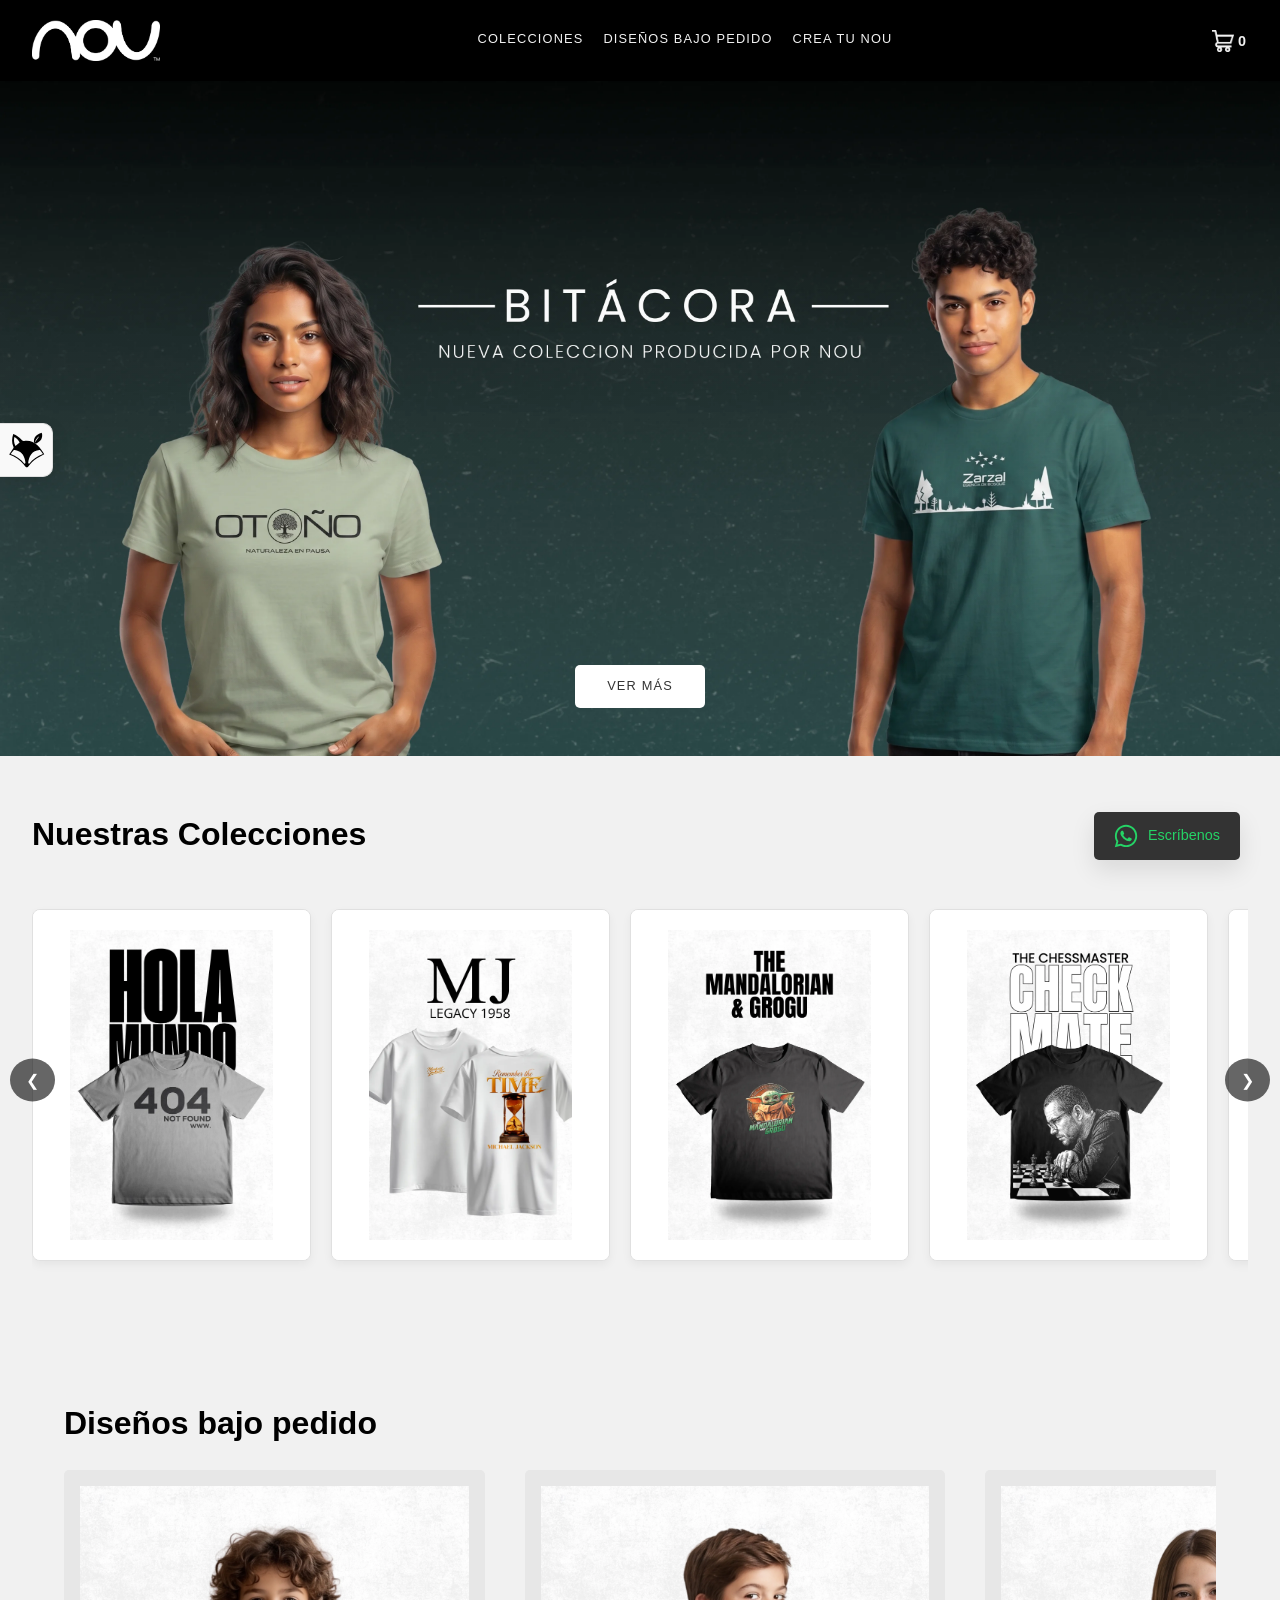
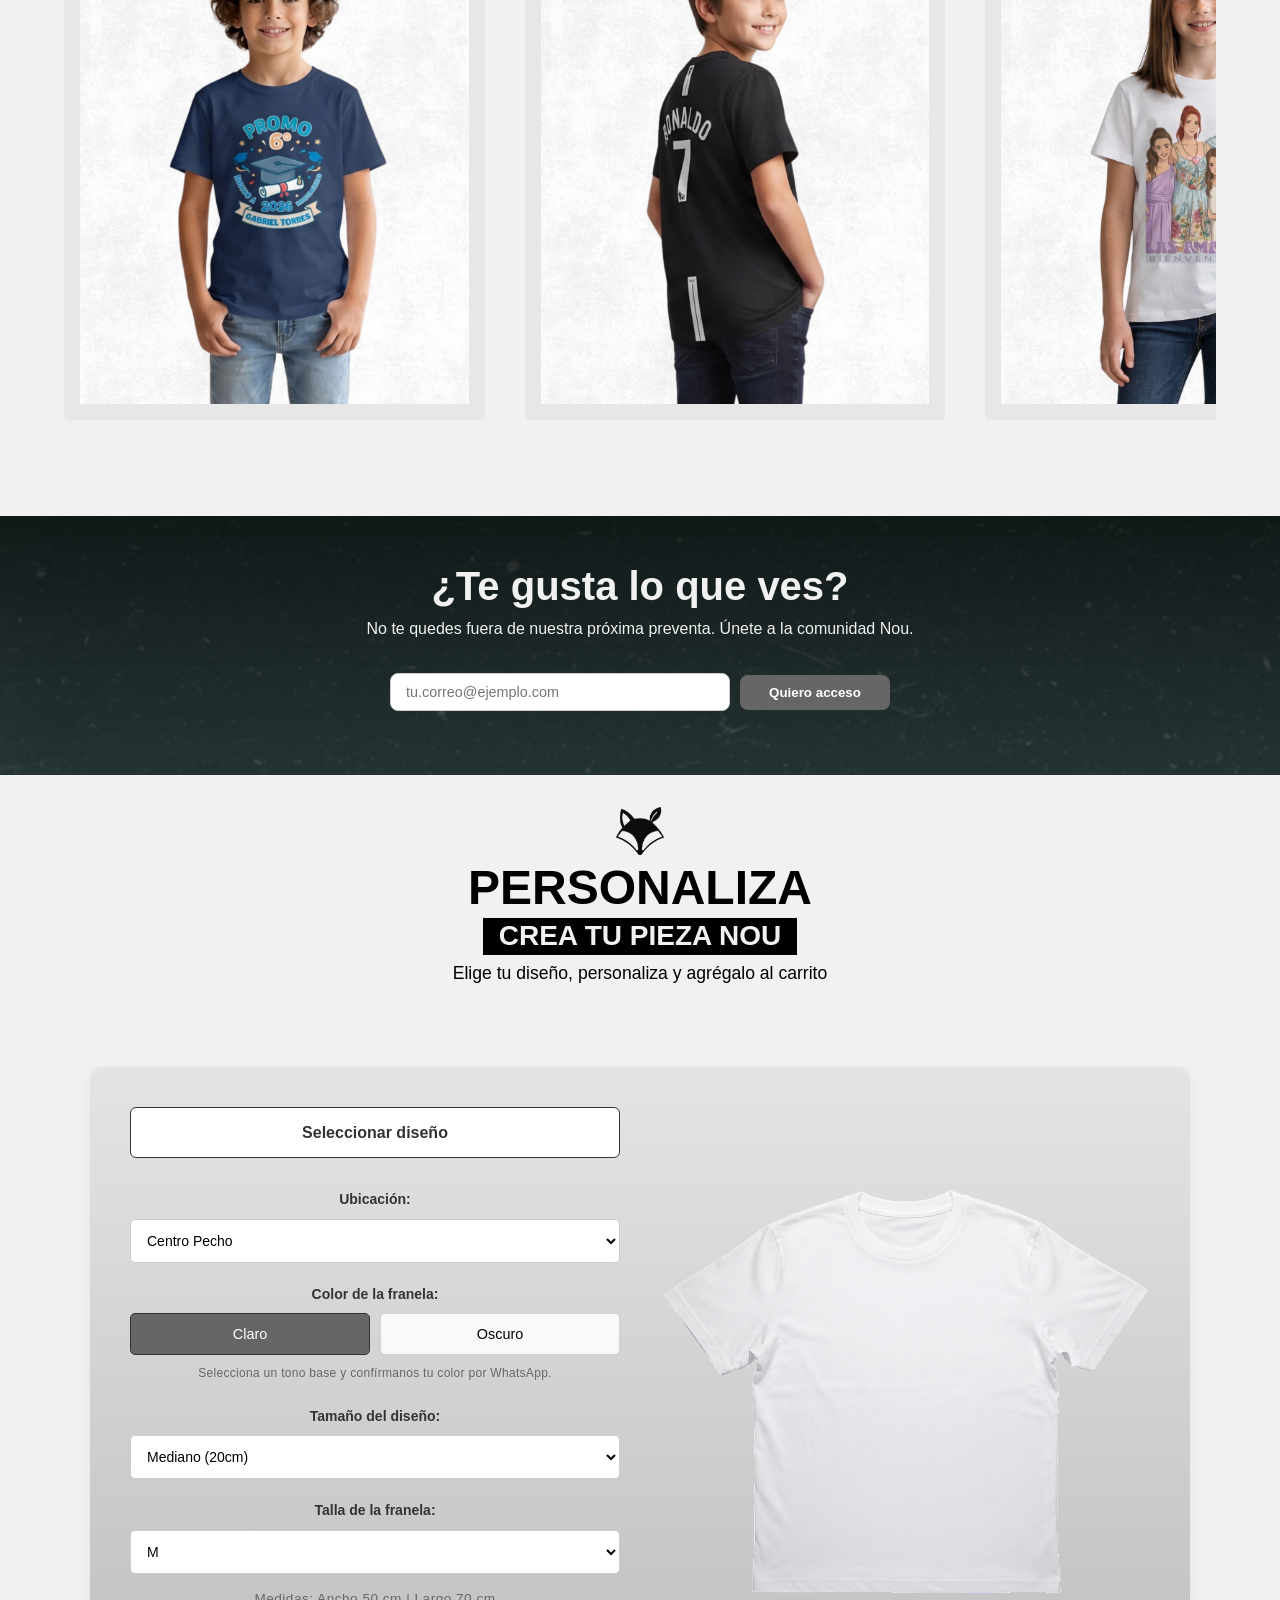
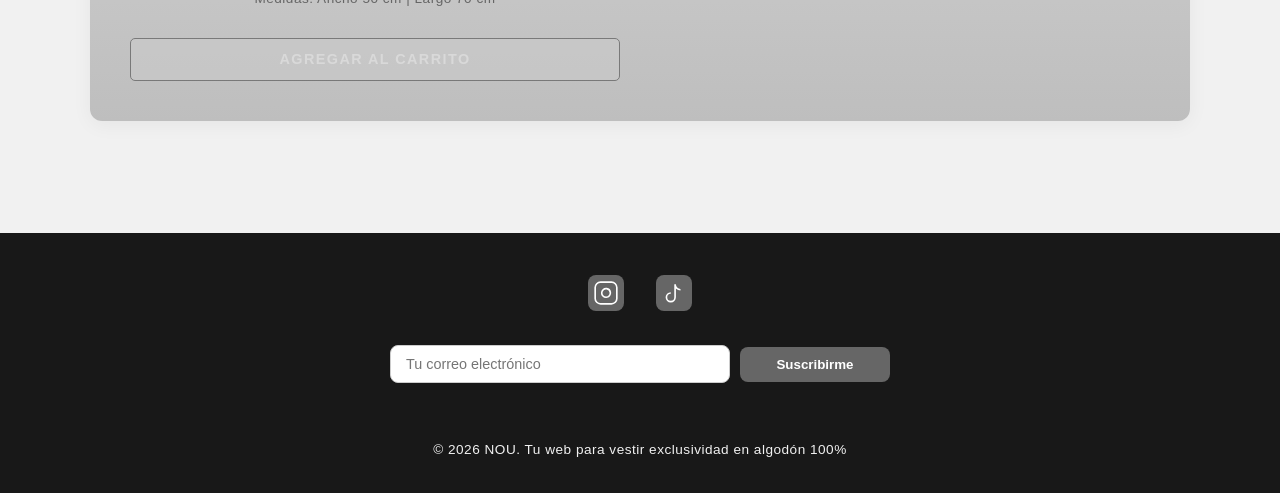
==== commit 8d17e859: "Cambio imagenes personalizadas" ====
--- a/index.html
+++ b/index.html
@@ -182,15 +182,7 @@
                     <div class="card"><img src="assets/personalizadas/4.webp" alt="personalizada 4"></div>
                     <div class="card"><img src="assets/personalizadas/5.webp" alt="personalizada 5"></div>
                     <div class="card"><img src="assets/personalizadas/6.webp" alt="personalizada 6"></div>
-                    <div class="card"><img src="assets/personalizadas/7.webp" alt="personalizada 7"></div>
-                    <div class="card"><img src="assets/personalizadas/8.webp" alt="personalizada 8"></div>
-                    <div class="card"><img src="assets/personalizadas/9.webp" alt="personalizada 9"></div>
-                    <div class="card"><img src="assets/personalizadas/10.webp" alt="personalizada 10"></div>
-                    <div class="card"><img src="assets/personalizadas/11.webp" alt="personalizada 11"></div>
-                    <div class="card"><img src="assets/personalizadas/12.webp" alt="personalizada 12"></div>
-                    <div class="card"><img src="assets/personalizadas/13.webp" alt="personalizada 13"></div>
-                    <div class="card"><img src="assets/personalizadas/14.webp" alt="personalizada 14"></div>
-                    <div class="card"><img src="assets/personalizadas/15.webp" alt="personalizada 15"></div>
+                    <div class="card"><img src="assets/personalizadas/7.webp" alt="personalizada 7"></div>                   
                 </div>
             </div>
         </section>
--- a/style.css
+++ b/style.css
@@ -97,7 +97,8 @@
 
 /* --- HERO SECTION --- */
 .hero {
-    height: clamp(50vh, 80vw, 80vh);
+    /* Ajustado para usar unidades de altura de vista (vh) consistentes en el clamp */
+    height: clamp(450px, 75vh, 750px);
     display: flex;
     align-items: center;
     justify-content: center;
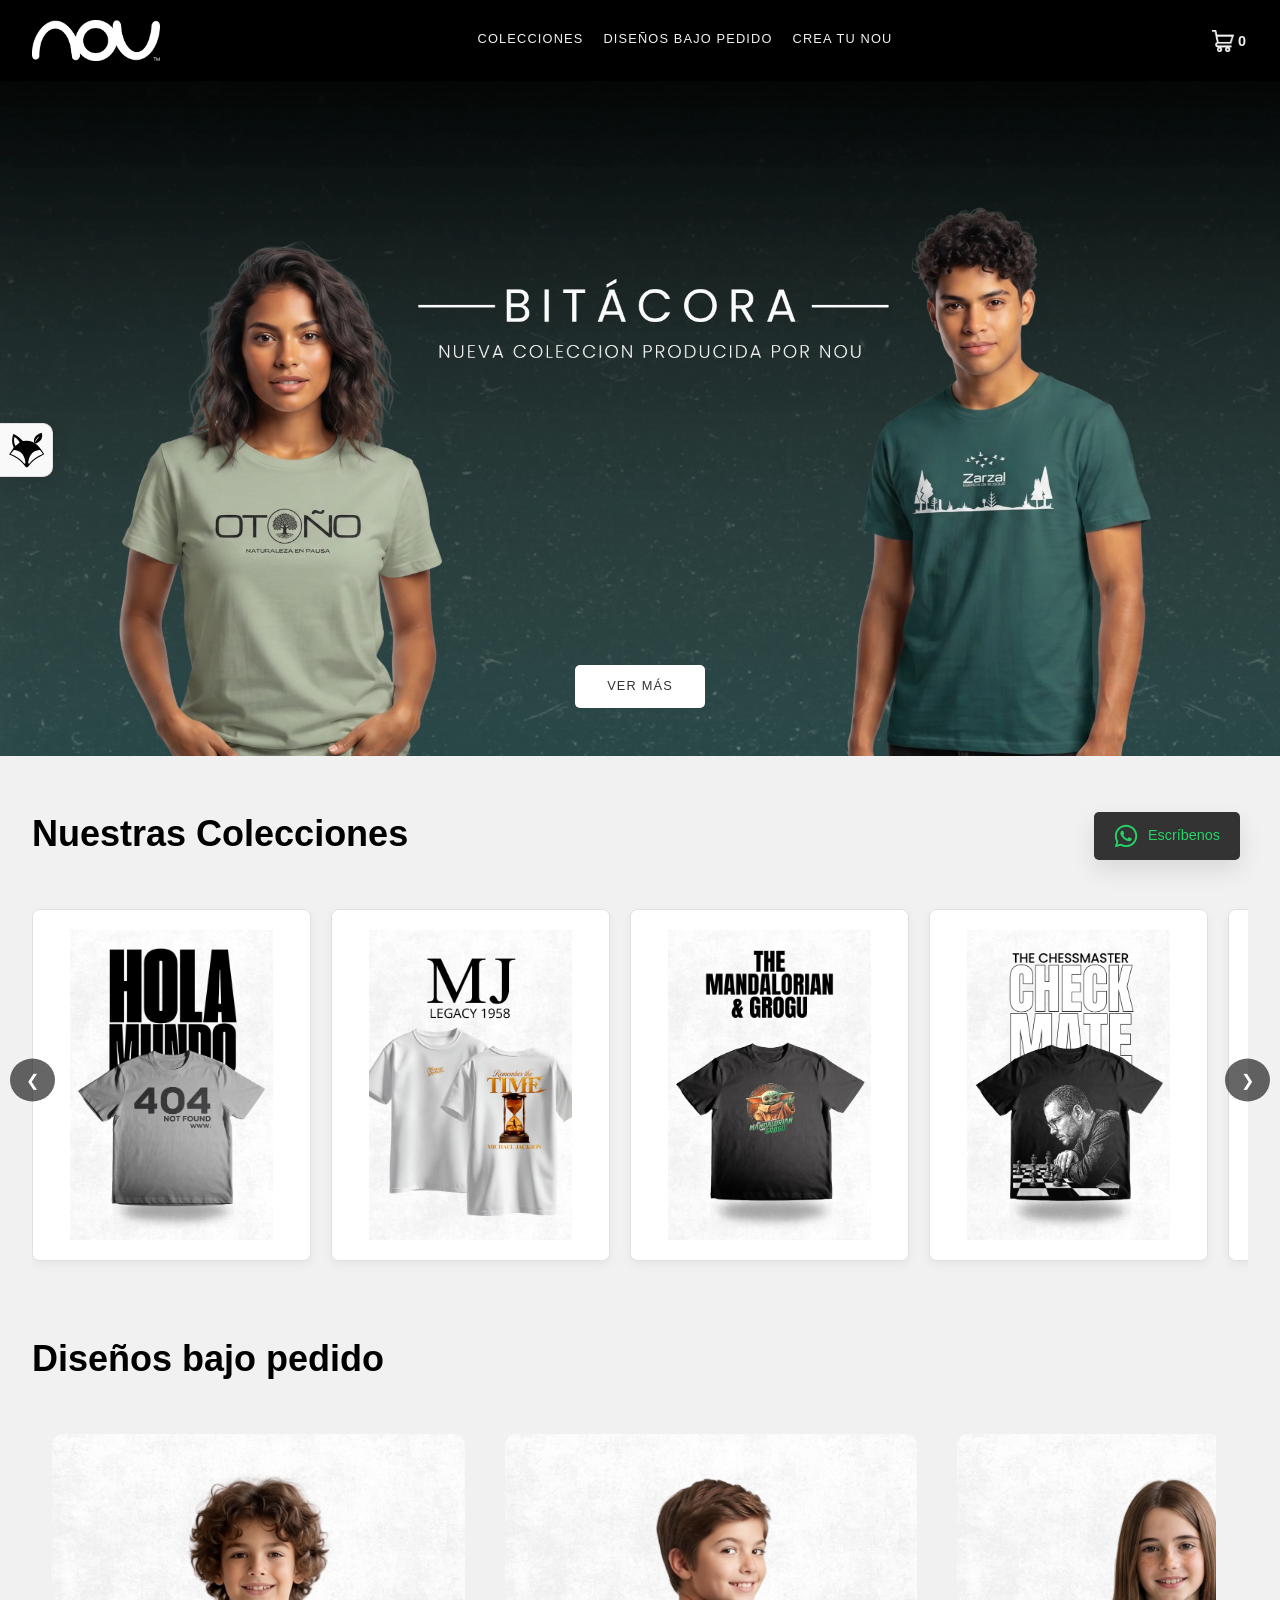
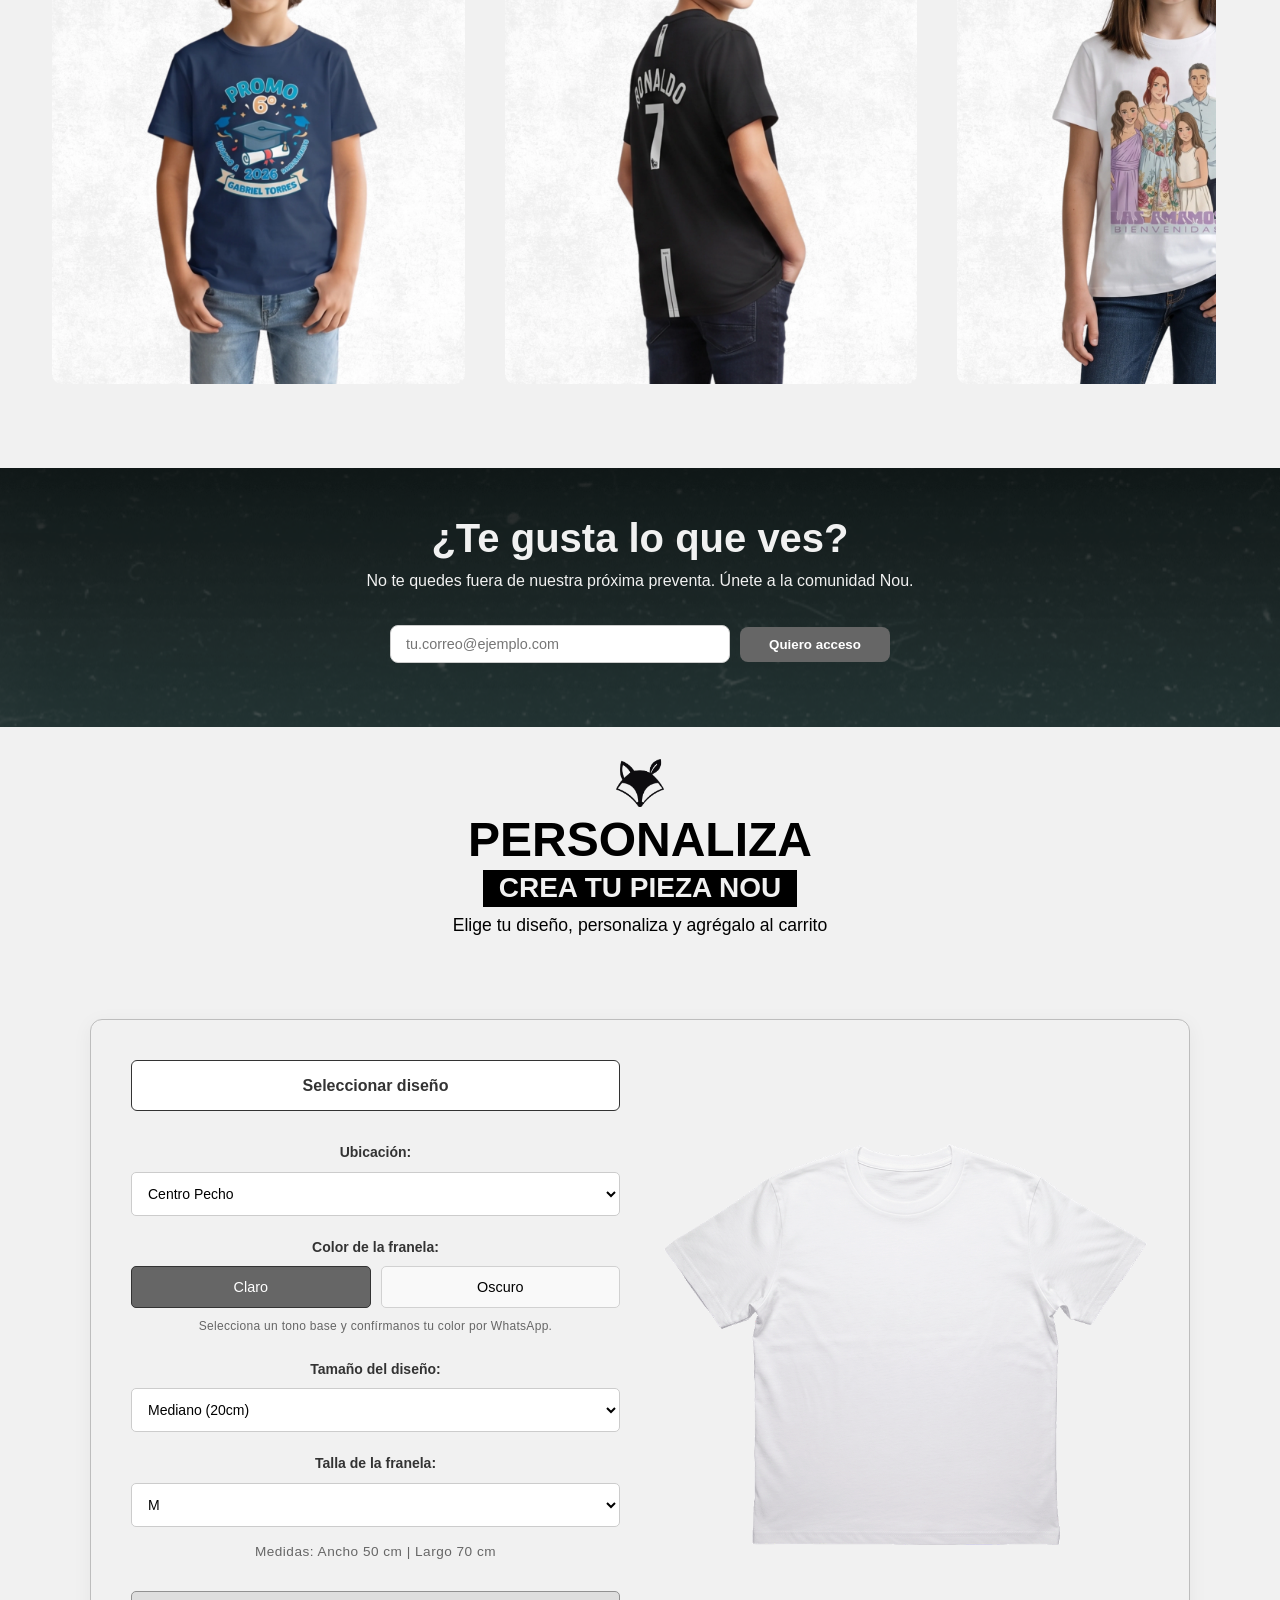
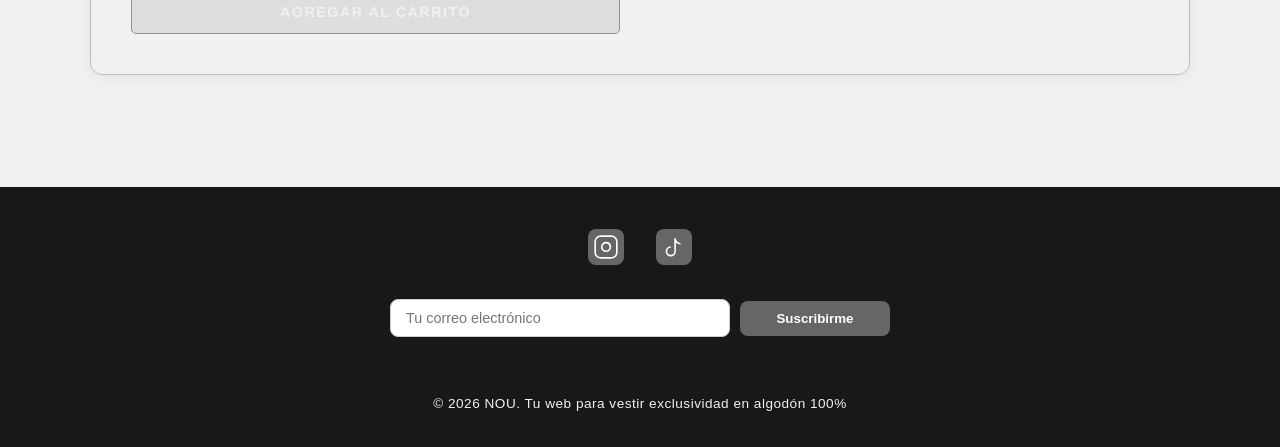
==== commit dc848f6d: "Ajustes Carrusel personalizadas y vaciar carrito" ====
--- a/index.html
+++ b/index.html
@@ -47,8 +47,9 @@
     <!-- Contenedor de Secciones -->
     <main>
         <section id="colecciones">
-            <h2 class="titulos">Nuestras Colecciones</h2>
-
+            <div class="titulos">
+                <h2>Nuestras Colecciones</h2>
+            </div>
             <!-- Botón Izquierdo para mover las colecciones -->
             <button class="carrusel-btn-prev" onclick="moverCarruselColecciones(-1)">&#10094;</button>
 
@@ -71,7 +72,7 @@
                             onclick="verDetalle('holamundo', 6)">
                     </div>
                     <button class="prev" onclick="cambiarImagen('carrusel-holamundo', -1)">&#10094;</button>
-                    <button class="next" onclick="cambiarImagen('carrusel-holamundo', 1)">&#10095;</button>
+                    <button class="next" onclick="cambiarImagen('carrusel-holamundo', 1)">&#10095;</button>                    
                 </div>
 
                 <div class="producto" id="carrusel-mjlegacy">
@@ -172,7 +173,9 @@
 
 
         <section id="bajopedido">
-            <h2 class="titulos">Diseños bajo pedido</h2>
+            <div class="titulos">
+                <h2>Diseños bajo pedido</h2>
+            </div>
             <div class="carousel-container">
                 <div class="carousel-track">
                     <div class="card"><img src="assets/personalizadas/0.webp" alt="personalizada 0"></div>
@@ -182,7 +185,7 @@
                     <div class="card"><img src="assets/personalizadas/4.webp" alt="personalizada 4"></div>
                     <div class="card"><img src="assets/personalizadas/5.webp" alt="personalizada 5"></div>
                     <div class="card"><img src="assets/personalizadas/6.webp" alt="personalizada 6"></div>
-                    <div class="card"><img src="assets/personalizadas/7.webp" alt="personalizada 7"></div>                   
+                    <div class="card"><img src="assets/personalizadas/7.webp" alt="personalizada 7"></div>
                 </div>
             </div>
         </section>
@@ -323,7 +326,7 @@
     </footer>
 
     <!-- ICONO WHATSAPP -->
-    <a href=https://wa.me/584126067734?text=Hola%20Nou,%20me%20gustaría%20más%20información class="whatsapp-float"
+    <a href=https://wa.me/584126067734?text=Hola%20Nou,%20me%20gustaría%20más%20información. class="whatsapp-float"
         target="_blank">
         <svg fill="#000000" width="32px" height="32px" viewBox="0 0 32 32" version="1.1"
             xmlns="http://www.w3.org/2000/svg">
--- a/style.css
+++ b/style.css
@@ -156,12 +156,14 @@
 
 #bajopedido {
     scroll-margin-top: 72px;
-    padding: 4rem;
+    padding: 0rem 4rem 4rem 2rem;
+    max-width: 1820px;
+    margin: 0 auto;
 }
 
 .titulos {
     font-weight: 800;
-    font-size: 2rem;
+    font-size: 1.5rem;
     line-height: 1.8rem;
 }
 
@@ -394,14 +396,17 @@
     text-align: center;
     background-color: #F1F1F1;
     color: #000000;
-    scroll-margin-top: 72px; /* Nota: Tenías width: 100% repetido dos veces, lo limpié */
+    scroll-margin-top: 72px;
+    /* Nota: Tenías width: 100% repetido dos veces, lo limpié */
 }
 
 #personalizadas h2 {
     font-size: clamp(2rem, 8vw, 3rem);
     font-weight: 800;
-    line-height: 1.1;     /* <--- Compacta el espacio interno de las líneas del h2 */
-    margin-bottom: 0.2rem; /* <--- Margen externo reducido */
+    line-height: 1.1;
+    /* <--- Compacta el espacio interno de las líneas del h2 */
+    margin-bottom: 0.2rem;
+    /* <--- Margen externo reducido */
     word-wrap: break-word;
     box-sizing: border-box;
 }
@@ -413,7 +418,8 @@
     display: inline-block;
     padding: .2rem 1rem;
     font-weight: 800;
-    line-height: 1.1;     /* <--- Compacta el espacio interno del h3 */
+    line-height: 1.1;
+    /* <--- Compacta el espacio interno del h3 */
     margin-top: 0;
     max-width: 100%;
     box-sizing: border-box;
@@ -423,7 +429,8 @@
 #personalizadas p {
     /* Mínimo 0.9rem (legible en móvil), escala suave con la pantalla, máximo 1.1rem */
     font-size: clamp(0.9rem, 2.5vw, 1.1rem);
-    line-height: 1.5; /* Asegura una buena lectura en varias líneas */
+    line-height: 1.5;
+    /* Asegura una buena lectura en varias líneas */
     max-width: 100%;
     margin-top: 5px;
     box-sizing: border-box;
@@ -434,10 +441,9 @@
     max-width: 1100px;
     margin: 80px auto;
     display: grid;
-    grid-template-columns: 1fr 1fr;
-    /* 2 columnas */
+    grid-template-columns: 1fr 1fr;/* 2 columnas */
     gap: 40px;
-    background: linear-gradient(to bottom, #e4e4e4, #bebebe);
+    border: 1px solid rgb(189, 189, 189);
     padding: 40px;
     border-radius: 12px;
     box-shadow: 0 4px 20px rgba(0, 0, 0, 0.05);
@@ -1011,8 +1017,8 @@
     padding: 3rem 1rem;
     text-align: center;
     background-image:
-            linear-gradient(rgba(0, 0, 0, 0.01), rgba(0, 0, 0, 0.02)),
-            url('assets/cinta.png'); 
+        linear-gradient(rgba(0, 0, 0, 0.01), rgba(0, 0, 0, 0.02)),
+        url('assets/cinta.png');
     color: #f1f1f1;
     width: 100%;
     box-sizing: border-box;
@@ -1078,9 +1084,10 @@
     width: 100%;
     overflow: hidden;
     margin: 0px;
-    padding: 2rem 0;
     display: block;
     box-sizing: border-box;
+    padding: 20px;
+    margin-top: 40px;
 }
 
 .carousel-track {
@@ -1097,6 +1104,7 @@
         /* Habilita el slide con el dedo aquí */
         -webkit-overflow-scrolling: touch;
         scroll-snap-type: x mandatory;
+        margin-top: 20px;
         /* Hace que las tarjetas se alineen suavemente al soltar */
     }
 
@@ -1123,9 +1131,7 @@
 .card {
     flex: 0 0 auto;
     height: 550px;
-    background-color: #e7e7e7;
     border-radius: 5px;
-    padding: 1rem;
     display: flex;
     justify-content: center;
     align-items: center;
@@ -1140,6 +1146,7 @@
     height: 100%;
     width: auto;
     max-width: 100%;
+    border-radius: 10px;
     object-fit: contain;
     display: block;
     pointer-events: none;
@@ -1148,7 +1155,7 @@
 .card:hover {
     transform: scale(1.05);
     z-index: 10;
-    box-shadow: 0 10px 20px rgba(0, 0, 0, 0.3);
+    box-shadow: 0 5px 10px rgba(0, 0, 0, 0.3);
 }
 
 @keyframes scrollInfinite {
@@ -1635,7 +1642,7 @@
     }
 
     .titulos {
-        font-size: 1.5rem;
+        font-size: 1rem;
     }
 
     .tope {
@@ -1779,12 +1786,8 @@
         margin-top: 20px;
     }
 
-    #bajopedido {
-        padding: 2rem 0;
-    }
-
-    #bajopedido h2 {
-        padding: 1rem;
+    #bajopedido{
+        padding: 3rem 1rem 0rem 1rem;
     }
 
 }
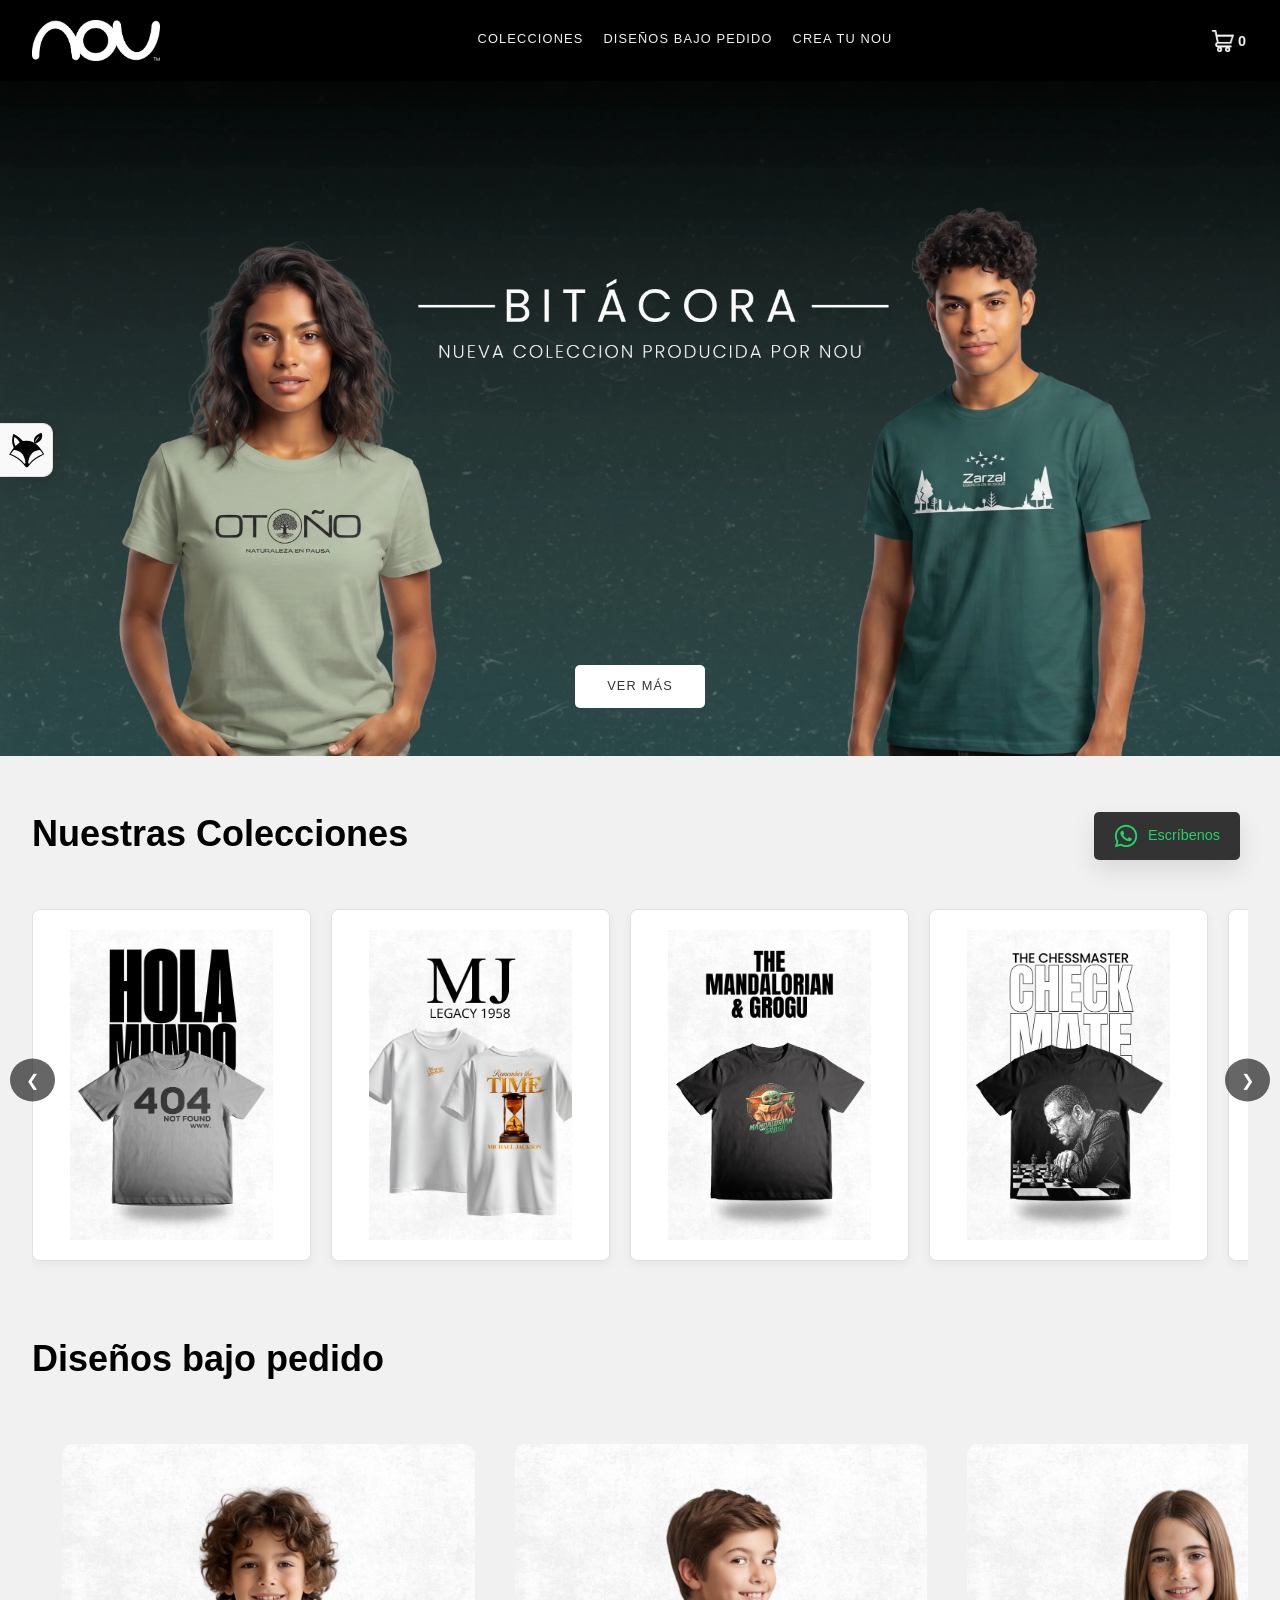
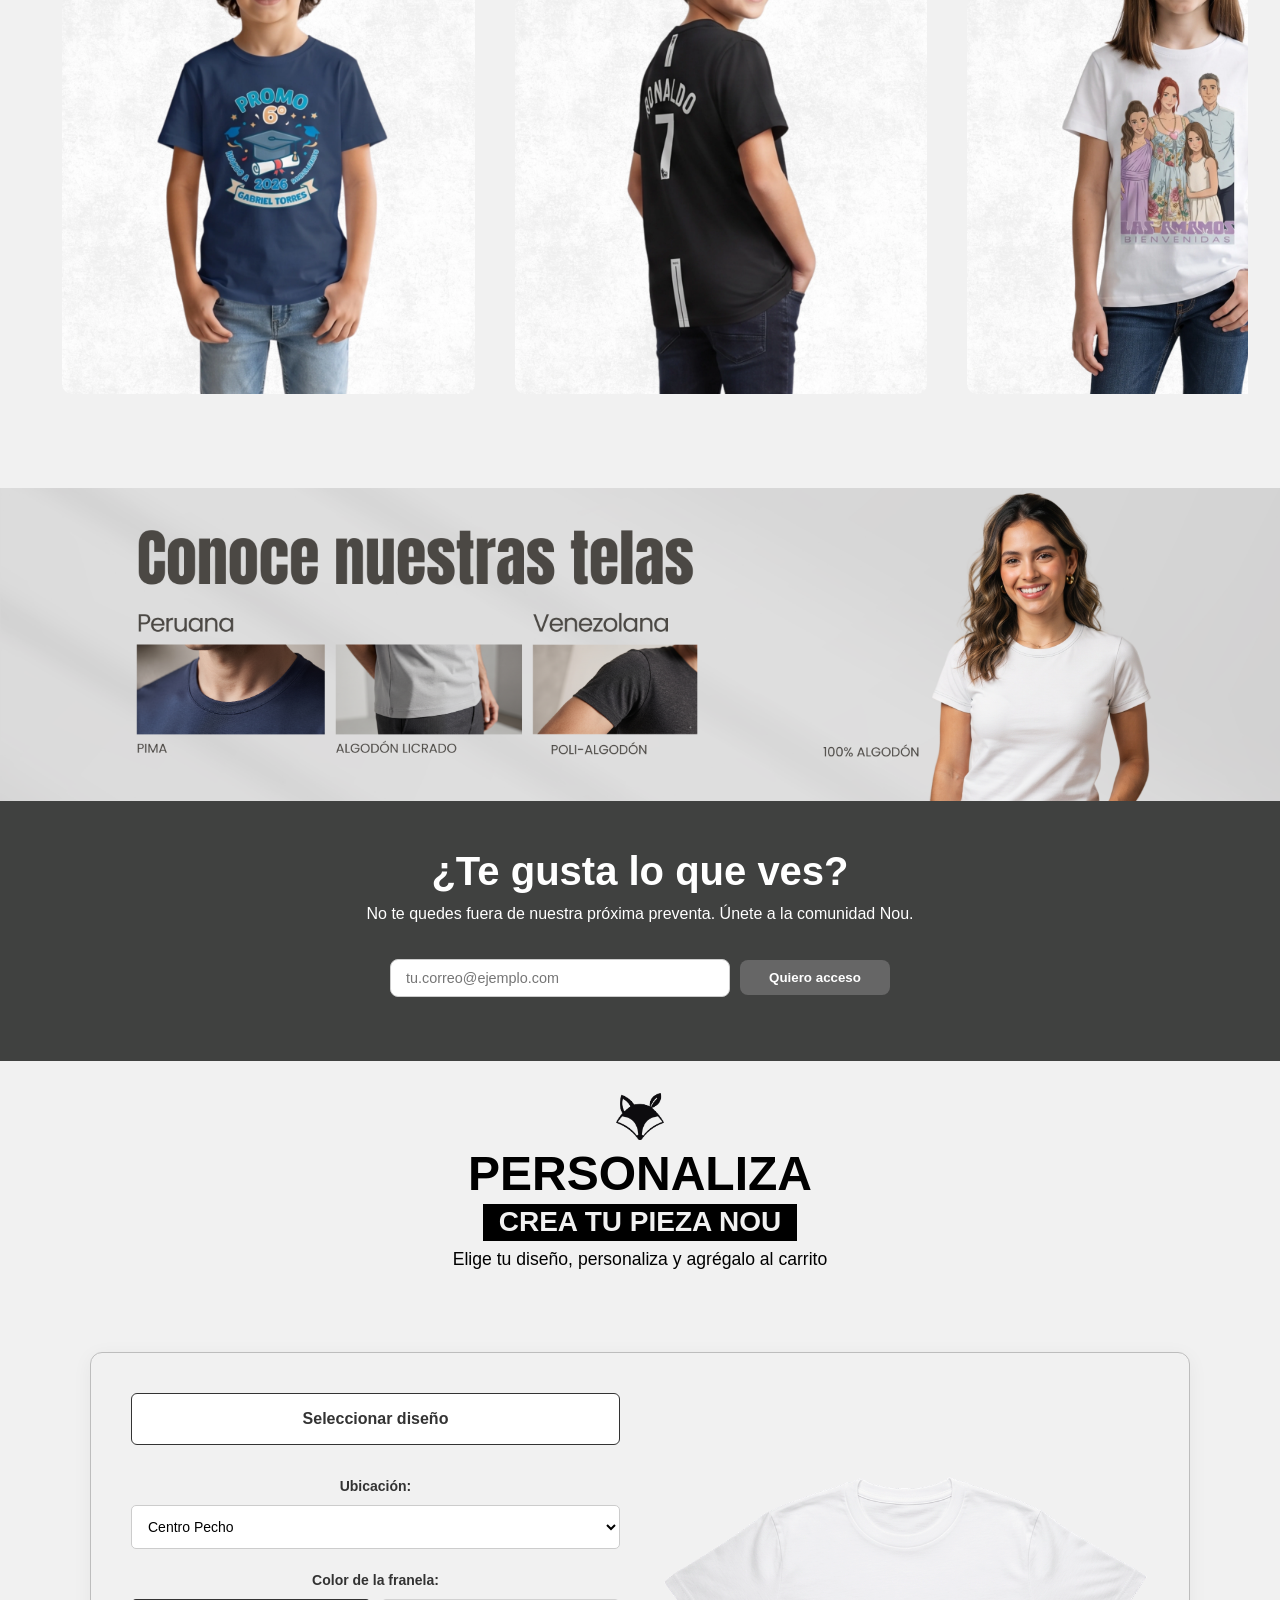
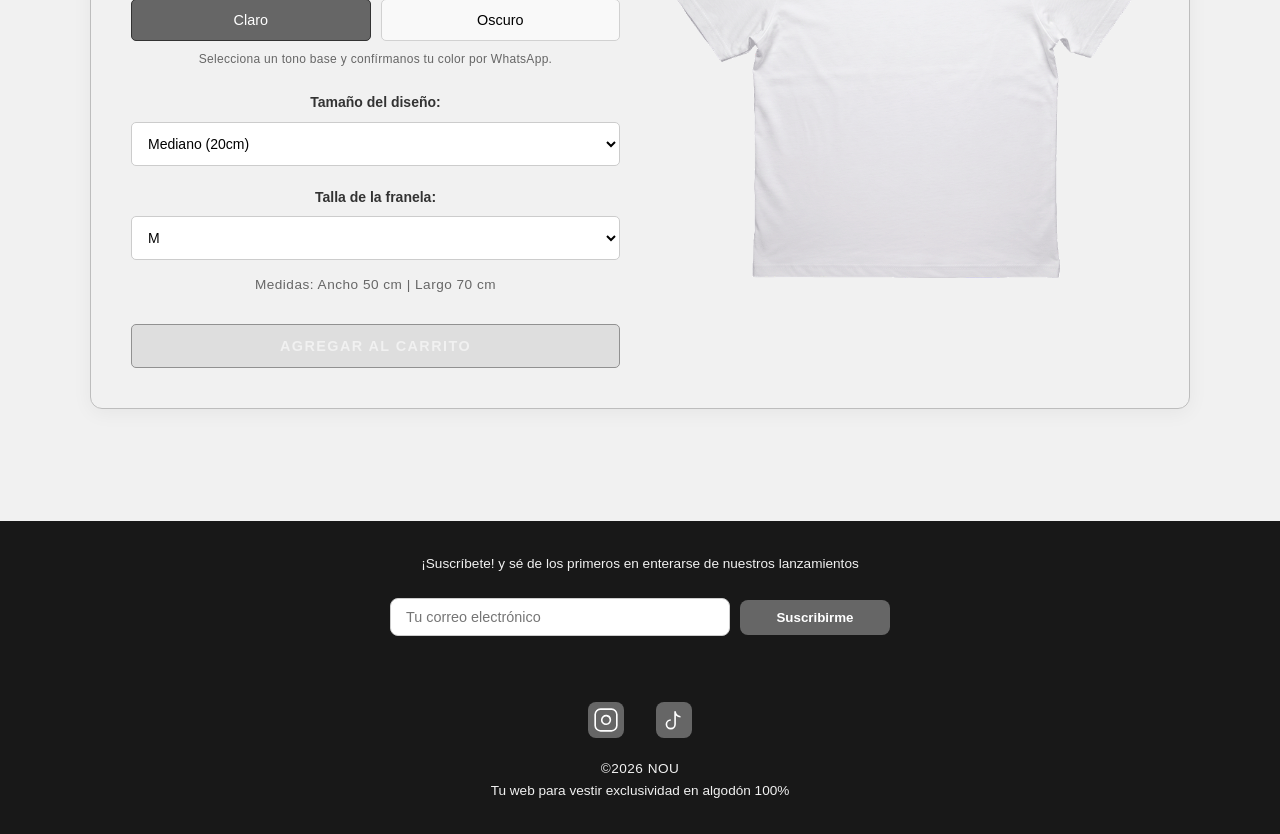
==== commit 57dbfb68: "Modificación cinta-telas y cinta" ====
--- a/index.html
+++ b/index.html
@@ -72,7 +72,7 @@
                             onclick="verDetalle('holamundo', 6)">
                     </div>
                     <button class="prev" onclick="cambiarImagen('carrusel-holamundo', -1)">&#10094;</button>
-                    <button class="next" onclick="cambiarImagen('carrusel-holamundo', 1)">&#10095;</button>                    
+                    <button class="next" onclick="cambiarImagen('carrusel-holamundo', 1)">&#10095;</button>
                 </div>
 
                 <div class="producto" id="carrusel-mjlegacy">
@@ -188,6 +188,10 @@
                     <div class="card"><img src="assets/personalizadas/7.webp" alt="personalizada 7"></div>
                 </div>
             </div>
+        </section>
+
+        <section class="cinta-telas">
+            <img src="" alt="Publicidad">
         </section>
 
         <section class="newsletter-section">
@@ -290,7 +294,23 @@
 
     <footer>
         <div class="footer-content">
-
+            <!-- Nuevo Formulario de Suscripción -->
+            <div class="newsletter-section-footer">
+    
+                <div>
+                    <p>¡Suscríbete! y sé de los primeros en enterarse de nuestros lanzamientos</p>
+                </div>
+    
+                <form class="newsletter-form ajax-form" action="https://formspree.io/f/xbdnpazj" method="POST">
+                    <input type="email" name="email" placeholder="Tu correo electrónico" required>
+                    <button type="submit">Suscribirme</button>
+                </form>
+    
+                <div class="form-success-msg">
+                    ¡Gracias por suscribirte! Te mantendremos al tanto.
+                </div>
+            </div>
+    
             <div class="social-links">
                 <a href="https://instagram.com/somos.nou" target="_blank" rel="noopener noreferrer">
                     <svg class="social-icon" viewBox="0 0 24 24" fill="none" stroke="currentColor" stroke-width="1.5">
@@ -305,23 +325,12 @@
                     </svg>
                 </a>
             </div>
-
-            <!-- Nuevo Formulario de Suscripción -->
-            <div class="newsletter-section-footer">
-                <form class="newsletter-form ajax-form" action="https://formspree.io/f/xbdnpazj" method="POST">
-                    <input type="email" name="email" placeholder="Tu correo electrónico" required>
-                    <button type="submit">Suscribirme</button>
-                </form>
-
-                <div class="form-success-msg">
-                    ¡Gracias por suscribirte! Te mantendremos al tanto.
-                </div>
-            </div>
-
+    
             <div class="brand">
-                <p class="copyright">© 2026 NOU. Tu web para vestir exclusividad en algodón 100%</p>
-            </div>
-
+                <p class="copyright">©2026 NOU</p>
+                <p>Tu web para vestir exclusividad en algodón 100%</p>
+            </div>
+    
         </div>
     </footer>
 
--- a/style.css
+++ b/style.css
@@ -156,7 +156,7 @@
 
 #bajopedido {
     scroll-margin-top: 72px;
-    padding: 0rem 4rem 4rem 2rem;
+    padding: 0rem 2rem 4rem 2rem;
     max-width: 1820px;
     margin: 0 auto;
 }
@@ -314,7 +314,6 @@
     }
 }
 
-
 /* --- BOTONES GENERALES DEL CARRUSEL DE COLECCIONES --- */
 .carrusel-btn-prev,
 .carrusel-btn-next {
@@ -441,7 +440,8 @@
     max-width: 1100px;
     margin: 80px auto;
     display: grid;
-    grid-template-columns: 1fr 1fr;/* 2 columnas */
+    grid-template-columns: 1fr 1fr;
+    /* 2 columnas */
     gap: 40px;
     border: 1px solid rgb(189, 189, 189);
     padding: 40px;
@@ -954,6 +954,7 @@
 }
 
 .social-links {
+    margin-top: 40px;
     display: flex;
     align-items: center;
     gap: 12px;
@@ -989,7 +990,7 @@
 }
 
 .brand {
-    margin-top: 40px;
+    margin-top: 10px;
     text-align: center;
 }
 
@@ -1015,14 +1016,12 @@
     align-items: center;
     justify-content: center;
     padding: 3rem 1rem;
+    background-color: #404140;
     text-align: center;
-    background-image:
-        linear-gradient(rgba(0, 0, 0, 0.01), rgba(0, 0, 0, 0.02)),
-        url('assets/cinta.png');
-    color: #f1f1f1;
-    width: 100%;
-    box-sizing: border-box;
-}
+    color: white;
+}
+
+/* --- Adaptación para pantallas pequeñas (Móviles y Tablets) --- */
 
 .newsletter-section h3 {
     font-size: 2.5rem;
@@ -1086,7 +1085,7 @@
     margin: 0px;
     display: block;
     box-sizing: border-box;
-    padding: 20px;
+    padding: 30px;
     margin-top: 40px;
 }
 
@@ -1153,7 +1152,7 @@
 }
 
 .card:hover {
-    transform: scale(1.05);
+    transform: scale(1.04);
     z-index: 10;
     box-shadow: 0 5px 10px rgba(0, 0, 0, 0.3);
 }
@@ -1178,6 +1177,39 @@
 @media (min-width: 769px) {
     .carousel-container:hover .carousel-track {
         animation-play-state: paused;
+    }
+}
+
+/* cinta telas ***********************************************************/
+
+.cinta-telas {
+    width: 100vw;
+    position: relative;
+    left: 50%;
+    right: 50%;
+    margin-left: -50vw;
+    margin-right: -50vw;
+    overflow: hidden;
+}
+
+.cinta-telas img {
+    width: 100%;
+    height: auto;
+    display: block;
+    content: url('assets/cinta-telas.png');
+    /* Imagen por defecto para PC */
+}
+
+/* --- Adaptación para Móviles (Pantallas menores a 768px) --- */
+@media (max-width: 768px) {
+    .cinta-telas img {
+        content: url('assets/cinta-telas-v.png');
+        width: 100%;
+        height: auto;
+        /* Mantiene toda la proporción sin recortar el título */
+        max-height: none;
+        /* Quitamos restricciones agresivas que puedan deformarla */
+        display: block;
     }
 }
 
@@ -1600,7 +1632,6 @@
     .newsletter-section h3 {
         font-size: 1.5rem;
     }
-
 }
 
 .imagen-con-coleccion {
@@ -1746,7 +1777,7 @@
     }
 
     .whatsapp-float {
-        bottom: 20px;
+        bottom: 60px;
         right: 20px;
         padding: 12px;
         border-radius: 50%;
@@ -1786,8 +1817,8 @@
         margin-top: 20px;
     }
 
-    #bajopedido{
-        padding: 3rem 1rem 0rem 1rem;
+    #bajopedido {
+        padding: 3rem 1rem;
     }
 
 }
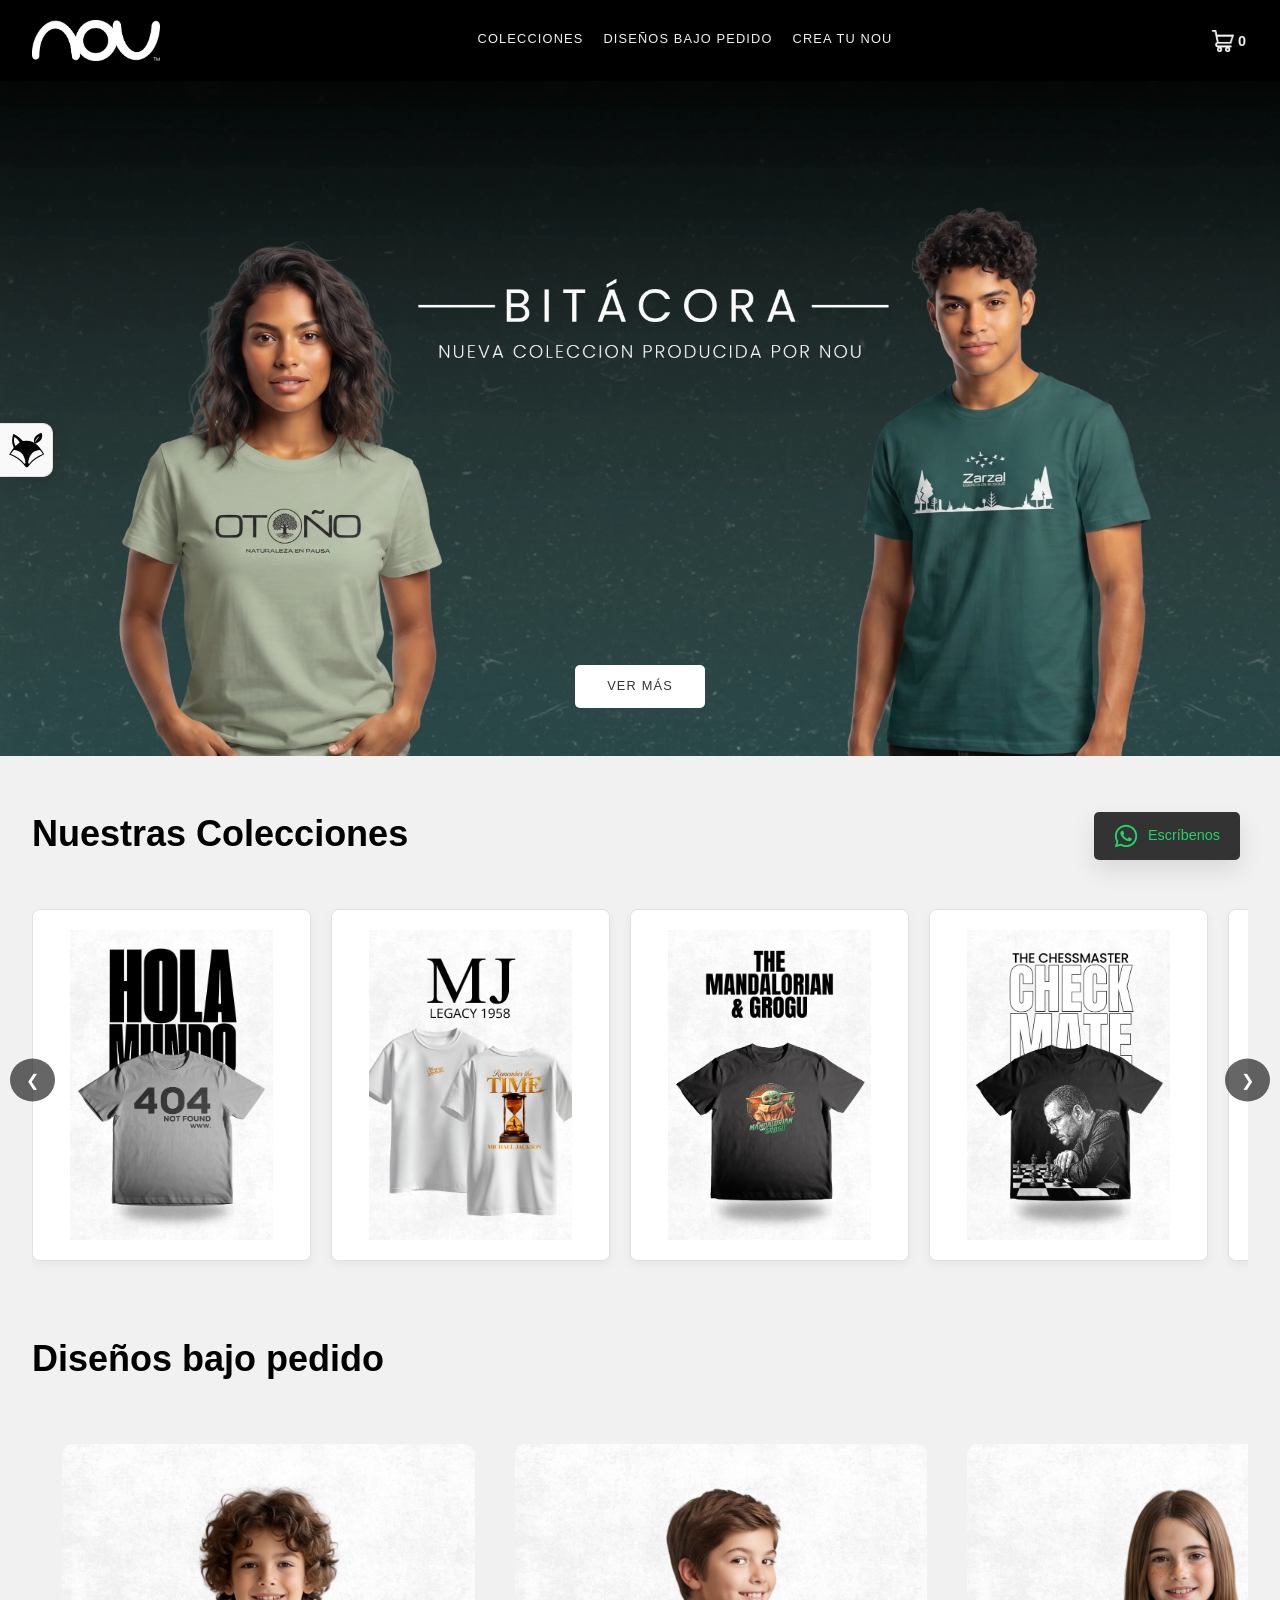
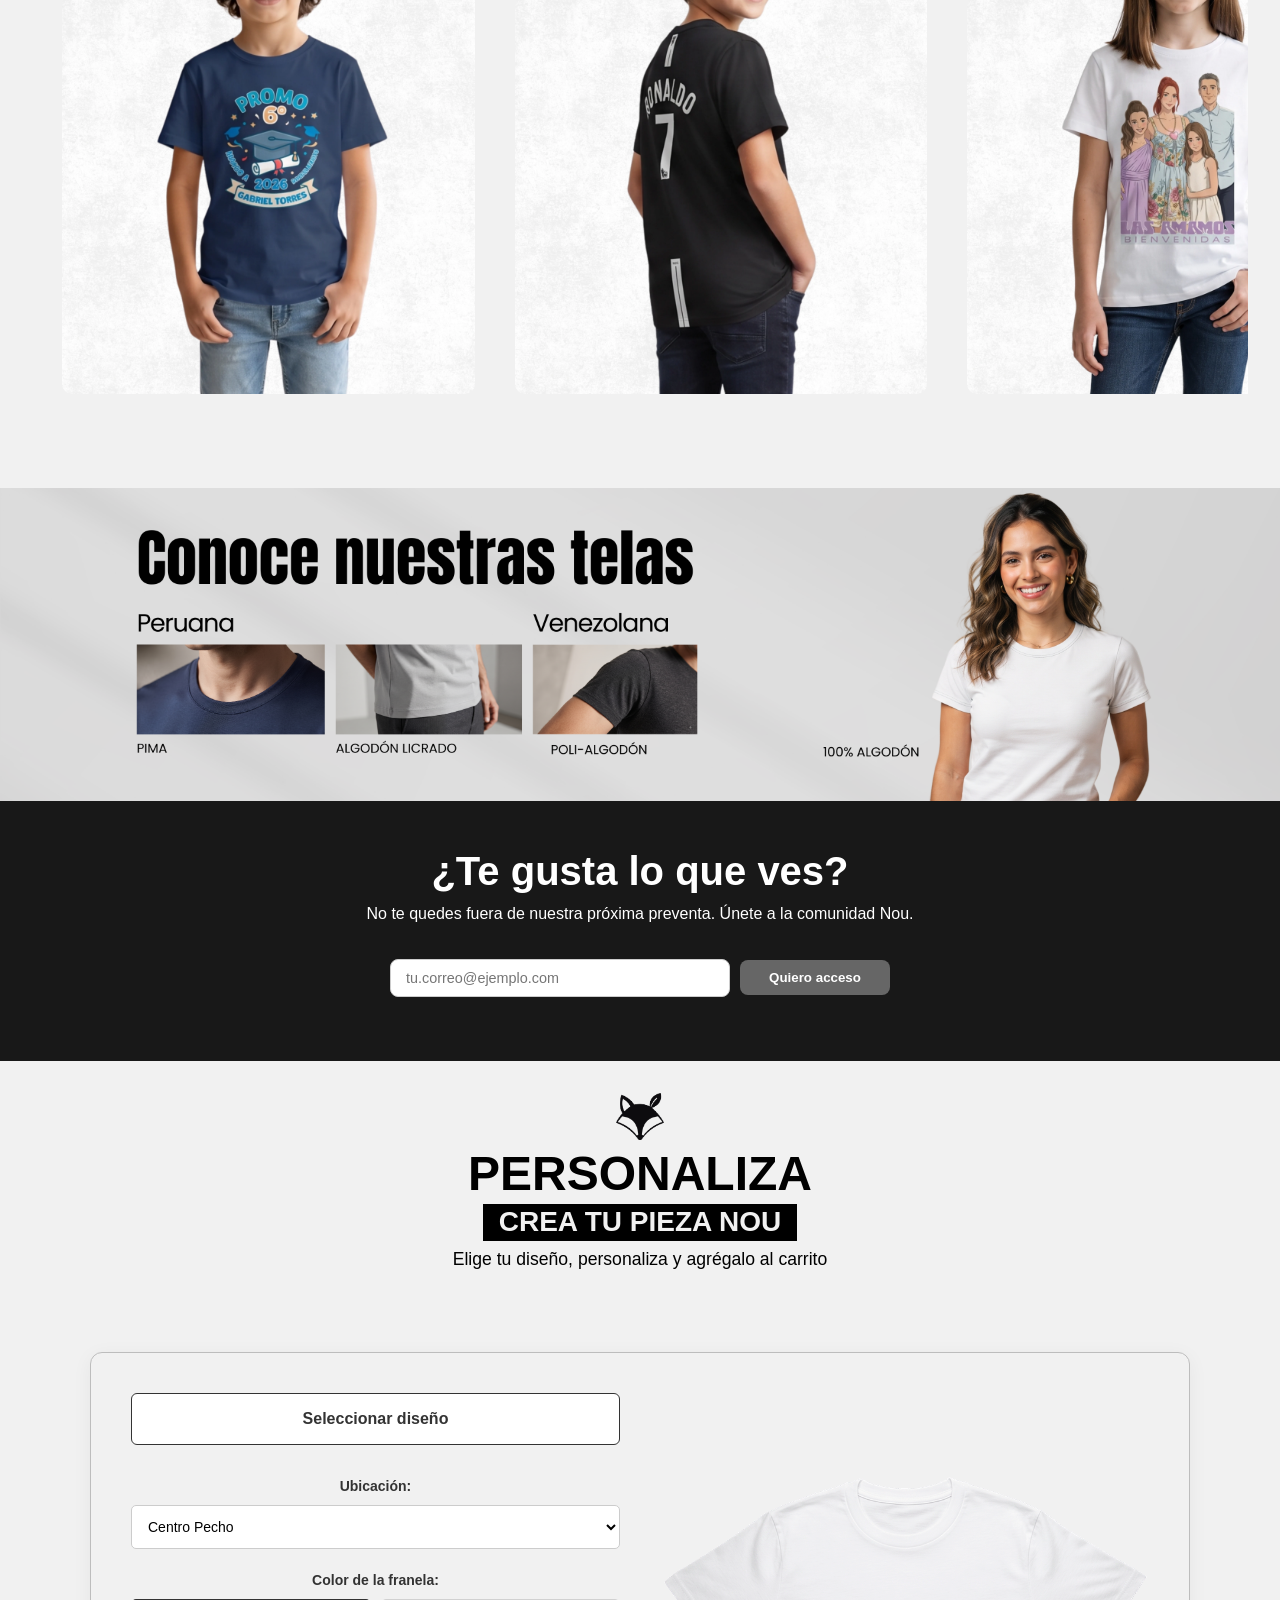
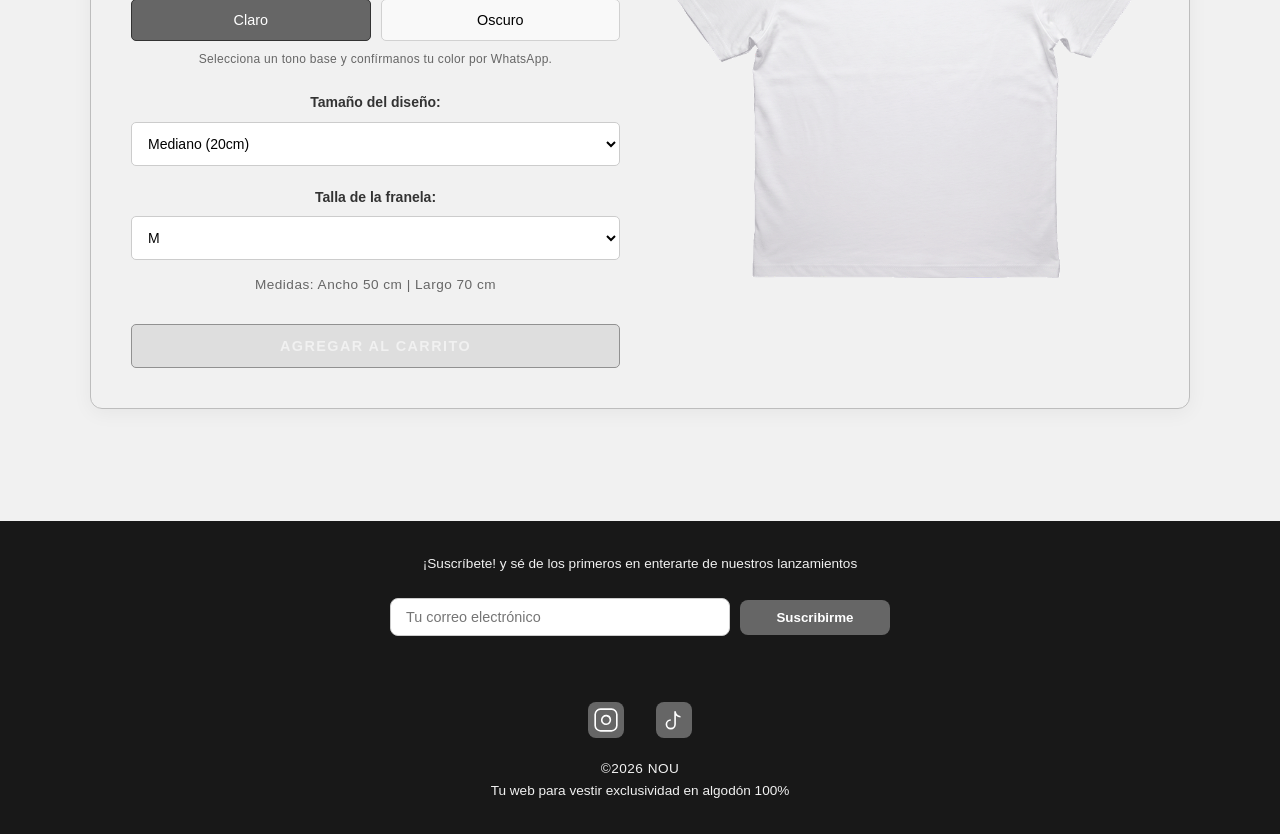
==== commit 1f5bfebf: "Apuntar a la section personalizadas a cada cambio" ====
--- a/index.html
+++ b/index.html
@@ -292,47 +292,9 @@
         </section>
     </main>
 
-    <footer>
-        <div class="footer-content">
-            <!-- Nuevo Formulario de Suscripción -->
-            <div class="newsletter-section-footer">
+    <nou-footer></nou-footer>
+
     
-                <div>
-                    <p>¡Suscríbete! y sé de los primeros en enterarse de nuestros lanzamientos</p>
-                </div>
-    
-                <form class="newsletter-form ajax-form" action="https://formspree.io/f/xbdnpazj" method="POST">
-                    <input type="email" name="email" placeholder="Tu correo electrónico" required>
-                    <button type="submit">Suscribirme</button>
-                </form>
-    
-                <div class="form-success-msg">
-                    ¡Gracias por suscribirte! Te mantendremos al tanto.
-                </div>
-            </div>
-    
-            <div class="social-links">
-                <a href="https://instagram.com/somos.nou" target="_blank" rel="noopener noreferrer">
-                    <svg class="social-icon" viewBox="0 0 24 24" fill="none" stroke="currentColor" stroke-width="1.5">
-                        <rect x="2" y="2" width="20" height="20" rx="5" ry="5"></rect>
-                        <path d="M16 11.37A4 4 0 1 1 12.63 8 4 4 0 0 1 16 11.37z"></path>
-                        <line x1="17.5" y1="6.5" x2="17.51" y2="6.5"></line>
-                    </svg>
-                </a>
-                <a href="https://tiktok.com/@somos.nou" target="_blank" rel="noopener noreferrer">
-                    <svg class="social-icon" viewBox="0 0 24 24" fill="none" stroke="currentColor" stroke-width="1.5">
-                        <path d="M9 12a4 4 0 1 0 4 4V4a5 5 0 0 0 5 5"></path>
-                    </svg>
-                </a>
-            </div>
-    
-            <div class="brand">
-                <p class="copyright">©2026 NOU</p>
-                <p>Tu web para vestir exclusividad en algodón 100%</p>
-            </div>
-    
-        </div>
-    </footer>
 
     <!-- ICONO WHATSAPP -->
     <a href=https://wa.me/584126067734?text=Hola%20Nou,%20me%20gustaría%20más%20información. class="whatsapp-float"
@@ -384,8 +346,12 @@
         </a>
     </div>
 
+    <!-- Script del footer al final -->
+    <script src="footer.js"></script>
+    
     <script src="script.js" defer></script>
 
+
 </body>
 
 </html>
--- a/style.css
+++ b/style.css
@@ -1016,7 +1016,7 @@
     align-items: center;
     justify-content: center;
     padding: 3rem 1rem;
-    background-color: #404140;
+    background-color: rgba(0, 0, 0, 0.90);
     text-align: center;
     color: white;
 }
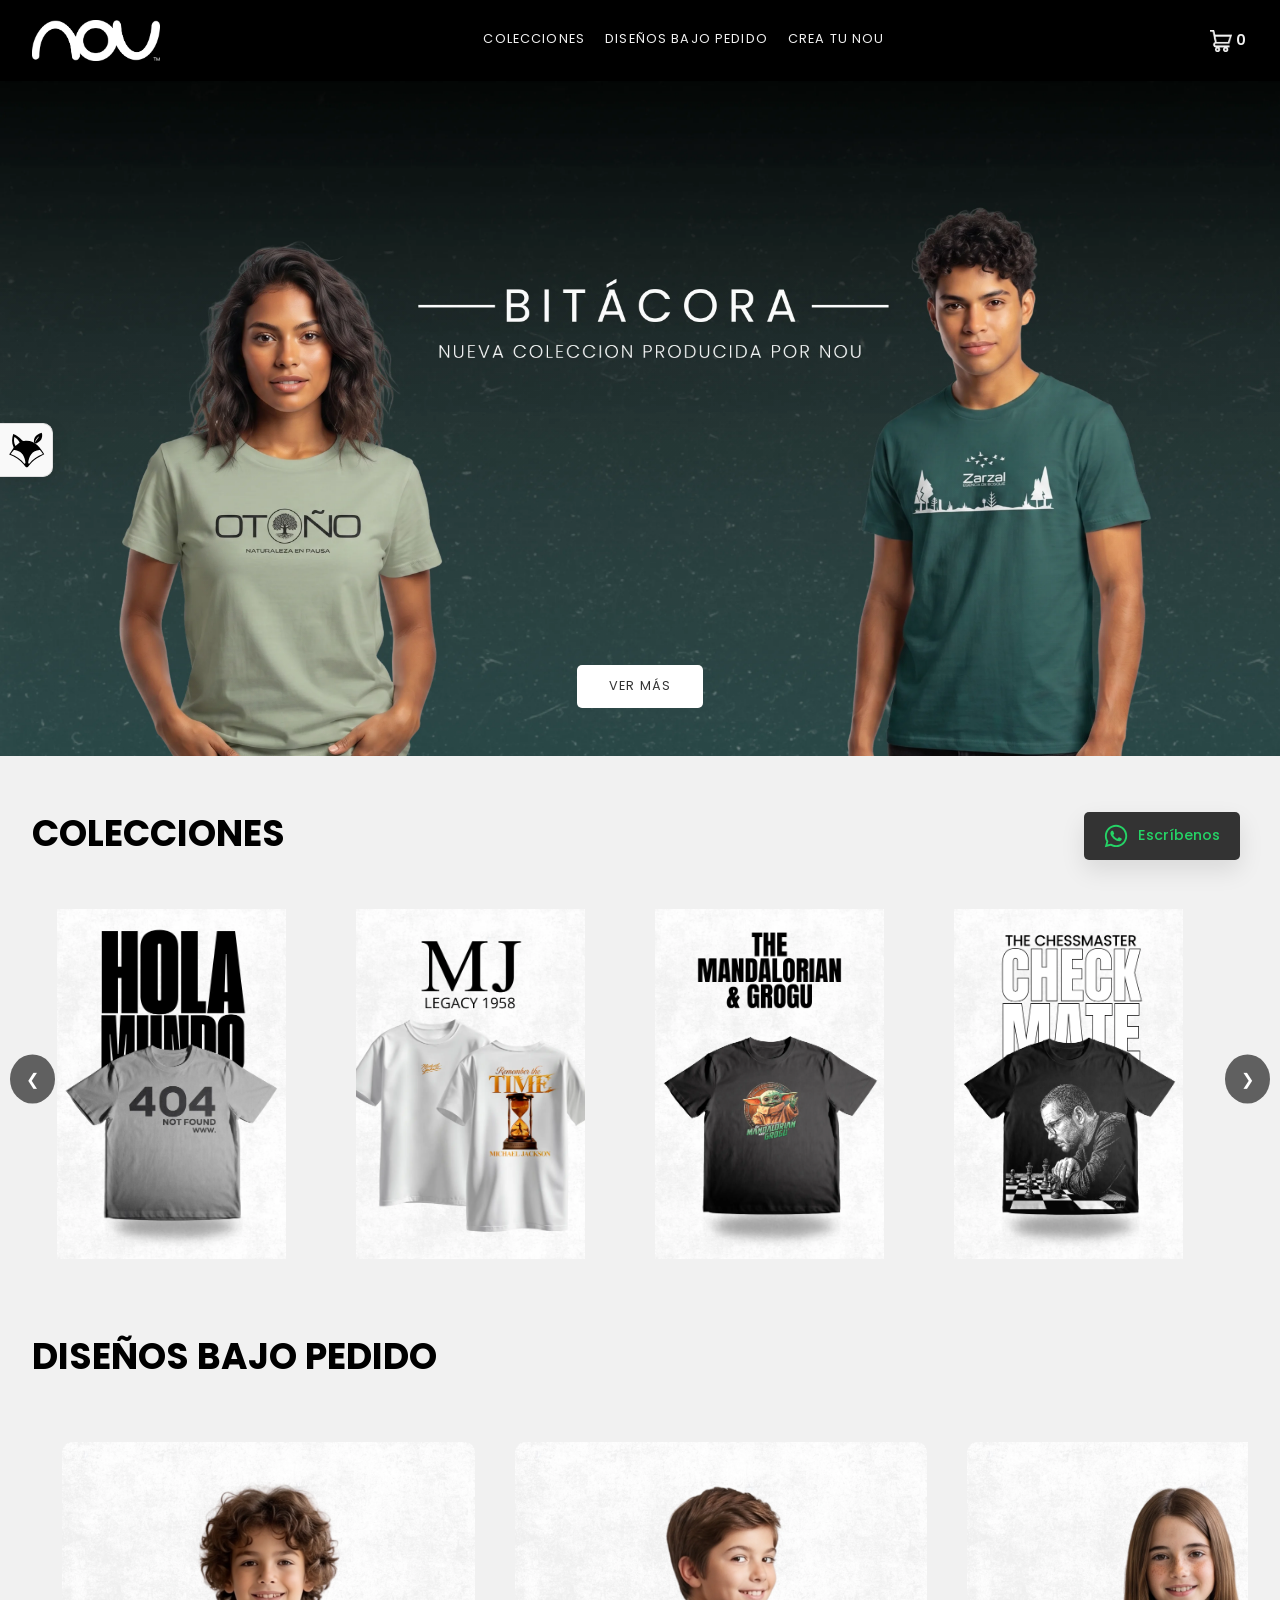
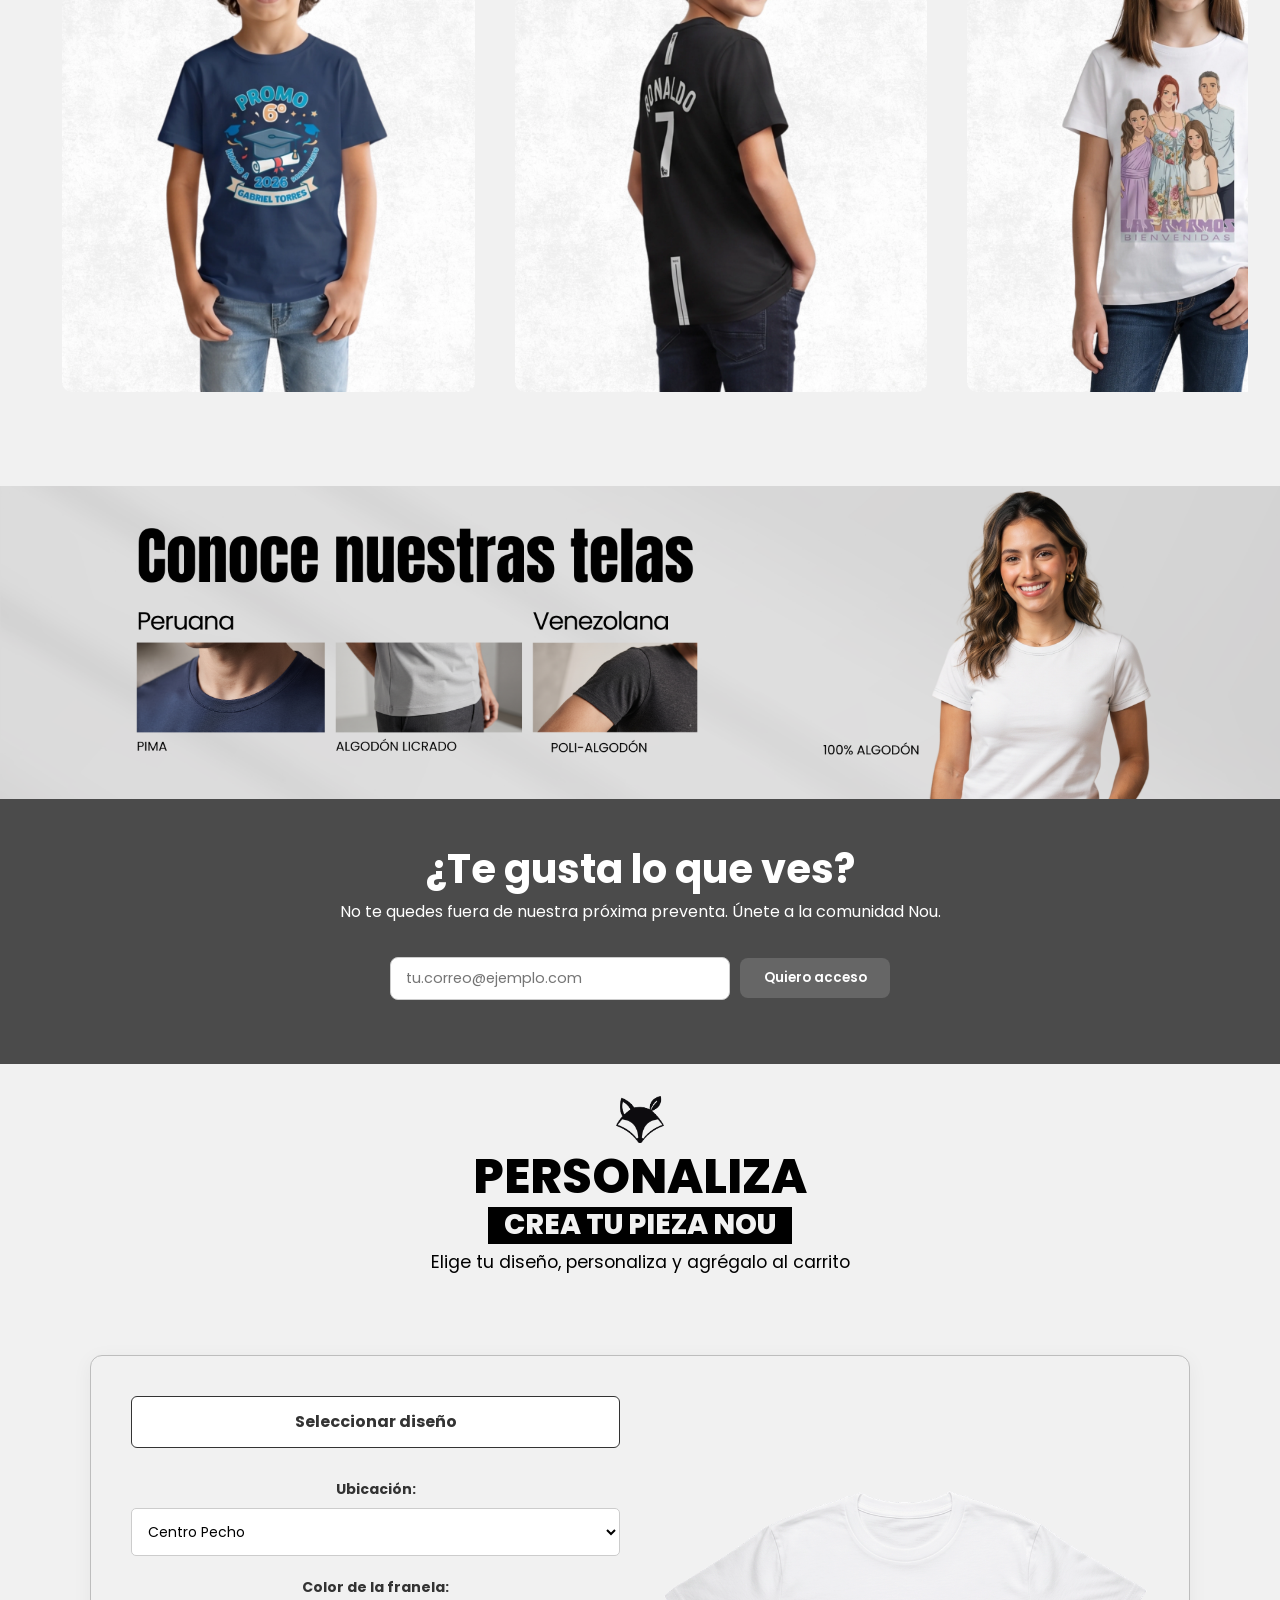
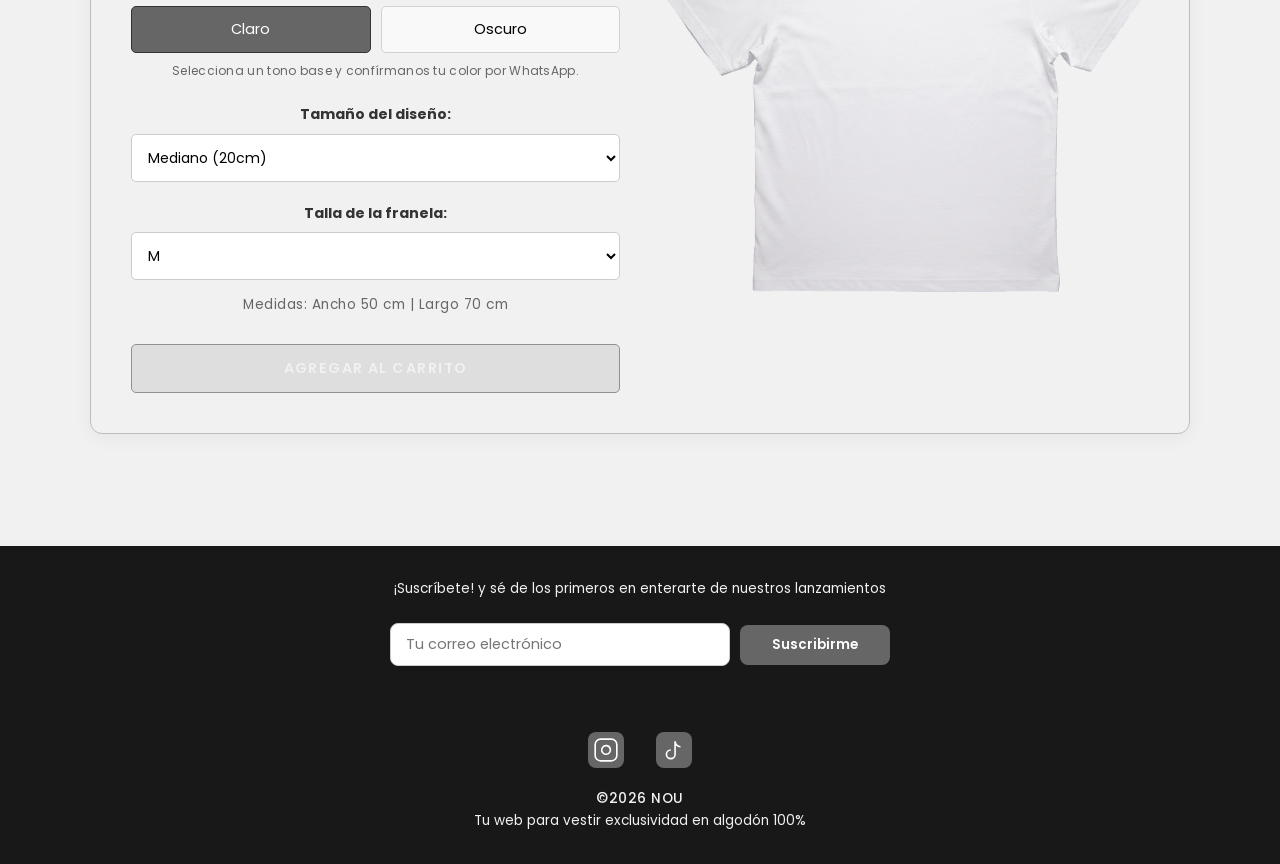
==== commit 5bb45a62: "Eliminacion border-radios en carruseles" ====
--- a/index.html
+++ b/index.html
@@ -5,6 +5,10 @@
 <head>
     <meta charset="UTF-8">
     <title>Nou | Piezas con diseños minimalistas y personalizados</title>
+    <link rel="preconnect" href="https://fonts.googleapis.com">
+    <link rel="preconnect" href="https://fonts.gstatic.com" crossorigin>
+    <link href="https://fonts.googleapis.com/css2?family=Poppins:wght@300;400;500;600;700&display=swap"
+        rel="stylesheet">
     <link rel="stylesheet" href="style.css">
     <link rel="icon" type="image/x-icon" href="assets/zorrico.png">
 </head>
@@ -48,7 +52,7 @@
     <main>
         <section id="colecciones">
             <div class="titulos">
-                <h2>Nuestras Colecciones</h2>
+                <h2>COLECCIONES</h2>
             </div>
             <!-- Botón Izquierdo para mover las colecciones -->
             <button class="carrusel-btn-prev" onclick="moverCarruselColecciones(-1)">&#10094;</button>
@@ -294,7 +298,7 @@
 
     <nou-footer></nou-footer>
 
-    
+
 
     <!-- ICONO WHATSAPP -->
     <a href=https://wa.me/584126067734?text=Hola%20Nou,%20me%20gustaría%20más%20información. class="whatsapp-float"
@@ -348,7 +352,7 @@
 
     <!-- Script del footer al final -->
     <script src="footer.js"></script>
-    
+
     <script src="script.js" defer></script>
 
 
--- a/style.css
+++ b/style.css
@@ -3,21 +3,20 @@
     margin: 0;
     padding: 0;
     box-sizing: border-box;
-    font-family: 'Inter', sans-serif;
+    font-family: 'Poppins', sans-serif;
 }
 
 html,
 body {
     width: 100%;
-    overflow-x: hidden;
-    /* Corregido de visible a hidden para evitar scroll horizontal no deseado */
+    overflow-x: hidden;    /* Corregido de visible a hidden para evitar scroll horizontal no deseado */
 }
 
 body {
     background-color: #f1f1f1;
     color: #000000;
     line-height: 1.6;
-    font-family: 'Poppins', 'Helvetica', 'Arial', sans-serif;
+    font-family: 'Poppins', sans-serif;
     font-weight: 400;
     margin: 0;
 }
@@ -27,6 +26,10 @@
     max-width: 100%;
     margin: 0;
     padding: 0;
+}
+
+input, button, select {
+    font-family: inherit;
 }
 
 /* --- ENCABEZADO Y NAVEGACIÓN --- */
@@ -138,7 +141,6 @@
     padding: 0.7rem 2rem;
     border-radius: 5px;
     background-color: white;
-    font-family: inherit;
     font-size: 0.9rem;
     text-transform: uppercase;
     letter-spacing: 0.09em;
@@ -165,6 +167,7 @@
     font-weight: 800;
     font-size: 1.5rem;
     line-height: 1.8rem;
+    text-transform: uppercase;
 }
 
 /* --- CONTENEDOR GENERAL DE LA SECCIÓN COLECCIONES --- */
@@ -205,12 +208,8 @@
     flex: 0 0 calc((100% - 100px) / 6);
     width: calc((100% - 100px) / 6);
     max-width: 270px;
-    background: #ffffff;
-    border: 1px solid #e0e0e0;
-    border-radius: 8px;
     overflow: hidden;
     position: relative;
-    box-shadow: 0 4px 10px rgba(0, 0, 0, 0.05);
     /* NUEVO: Define el punto exacto donde se detiene el imán */
     scroll-snap-align: start;
 }
@@ -220,8 +219,7 @@
     position: relative;
     width: 100%;
     height: 350px;
-    background-color: #ffffff;
-    padding: 20px;
+    background-color: transparent;
     box-sizing: border-box;
     display: flex;
     justify-content: center;
@@ -230,10 +228,9 @@
 
 .galeria-productos .imagenes-container img {
     position: absolute;
-    top: 20px;
-    left: 20px;
-    width: calc(100% - 40px);
-    height: calc(100% - 40px);
+   
+    width: calc(100% );
+    height: calc(100% );
     object-fit: contain;
     opacity: 0;
     transition: opacity 0.3s ease;
@@ -301,16 +298,6 @@
         flex: 0 0 78%;
         width: 78%;
         max-width: 300px;
-    }
-}
-
-/* --- Móviles muy pequeños (ej. hasta 480px) --- */
-@media (max-width: 480px) {
-    .galeria-productos .producto {
-        flex: 0 0 85%;
-        width: 85%;
-        max-width: none;
-        /* En pantallas muy chicas dejamos que tome el porcentaje libremente */
     }
 }
 
@@ -557,7 +544,6 @@
     border-radius: 6px;
     cursor: pointer;
     font-size: 0.9rem;
-    font-family: inherit;
     transition: all 0.3s ease;
     box-sizing: border-box;
 }
@@ -786,7 +772,6 @@
     background: transparent;
     border: none;
     cursor: pointer;
-    font-family: 'Inter', sans-serif;
     font-weight: 600;
     font-size: 1rem;
     padding: 2px;
@@ -879,8 +864,8 @@
     /* Mantiene la separación compacta */
 }
 
-.info-producto h1 {
-    font-weight: 800;
+.info-producto h2 {
+    font-weight: 600;
     line-height: 1.1;
 }
 
@@ -906,7 +891,6 @@
     padding: 0.8rem 1rem;
     border: 1px solid #333;
     border-radius: 5px;
-    font-family: inherit;
     font-size: 0.9rem;
     font-weight: 600;
     text-transform: uppercase;
@@ -1016,7 +1000,7 @@
     align-items: center;
     justify-content: center;
     padding: 3rem 1rem;
-    background-color: rgba(0, 0, 0, 0.90);
+    background-color: #4b4b4b;
     text-align: center;
     color: white;
 }
@@ -1130,7 +1114,6 @@
 .card {
     flex: 0 0 auto;
     height: 550px;
-    border-radius: 5px;
     display: flex;
     justify-content: center;
     align-items: center;
@@ -1257,7 +1240,6 @@
     padding: 0.5rem;
     border: 1px solid #000;
     background-color: transparent;
-    font-family: inherit;
     font-size: 0.9rem;
     text-transform: uppercase;
     cursor: pointer;
@@ -1296,7 +1278,6 @@
     text-align: center;
     border: 1px solid #000;
     background: transparent;
-    font-family: inherit;
     font-size: 0.95rem;
     padding: 0;
     box-sizing: border-box;
@@ -1747,13 +1728,18 @@
 
     .hero {
         margin-top: 72px;
+        /* Desactivamos el clamp estricto en móviles y damos una altura automática o fija más cómoda */
+        height: 80vh;
+        min-height: 380px;
+        
+        font-size: 1rem;
     }
 
     .hero-content {
         background-image:
             linear-gradient(rgba(0, 0, 0, 0.01), rgba(0, 0, 0, 0.02)),
             url('assets/hero-2.webp');
-        padding: 1rem;
+        padding: 2rem;
     }
 
     .hero-content h1 {
@@ -1821,4 +1807,18 @@
         padding: 3rem 1rem;
     }
 
+}
+
+/* --- Móviles muy pequeños (ej. hasta 480px) --- */
+@media (max-width: 480px) {
+    .galeria-productos .producto {
+        flex: 0 0 85%;
+        width: 85%;
+        max-width: none;
+        /* En pantallas muy chicas dejamos que tome el porcentaje libremente */
+    }
+
+    .hero {
+        height: 65vh;        
+    }
 }
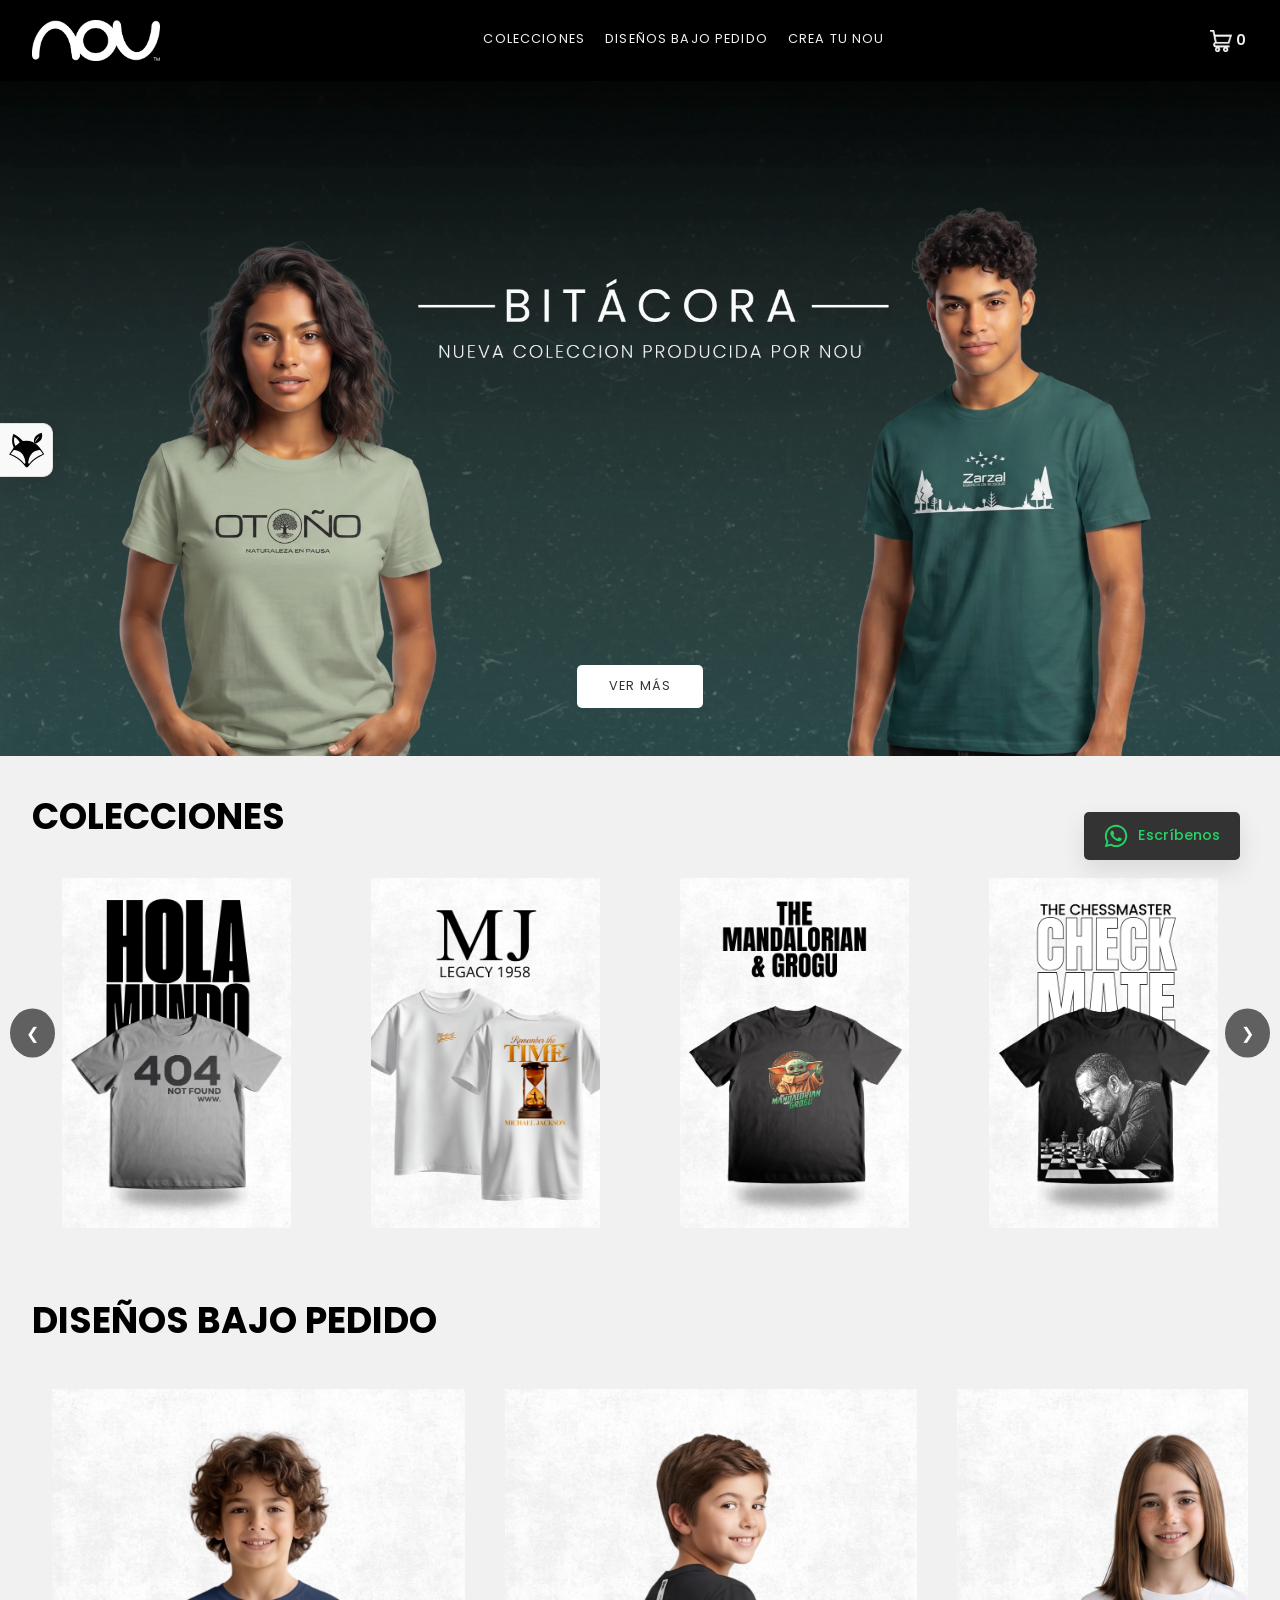
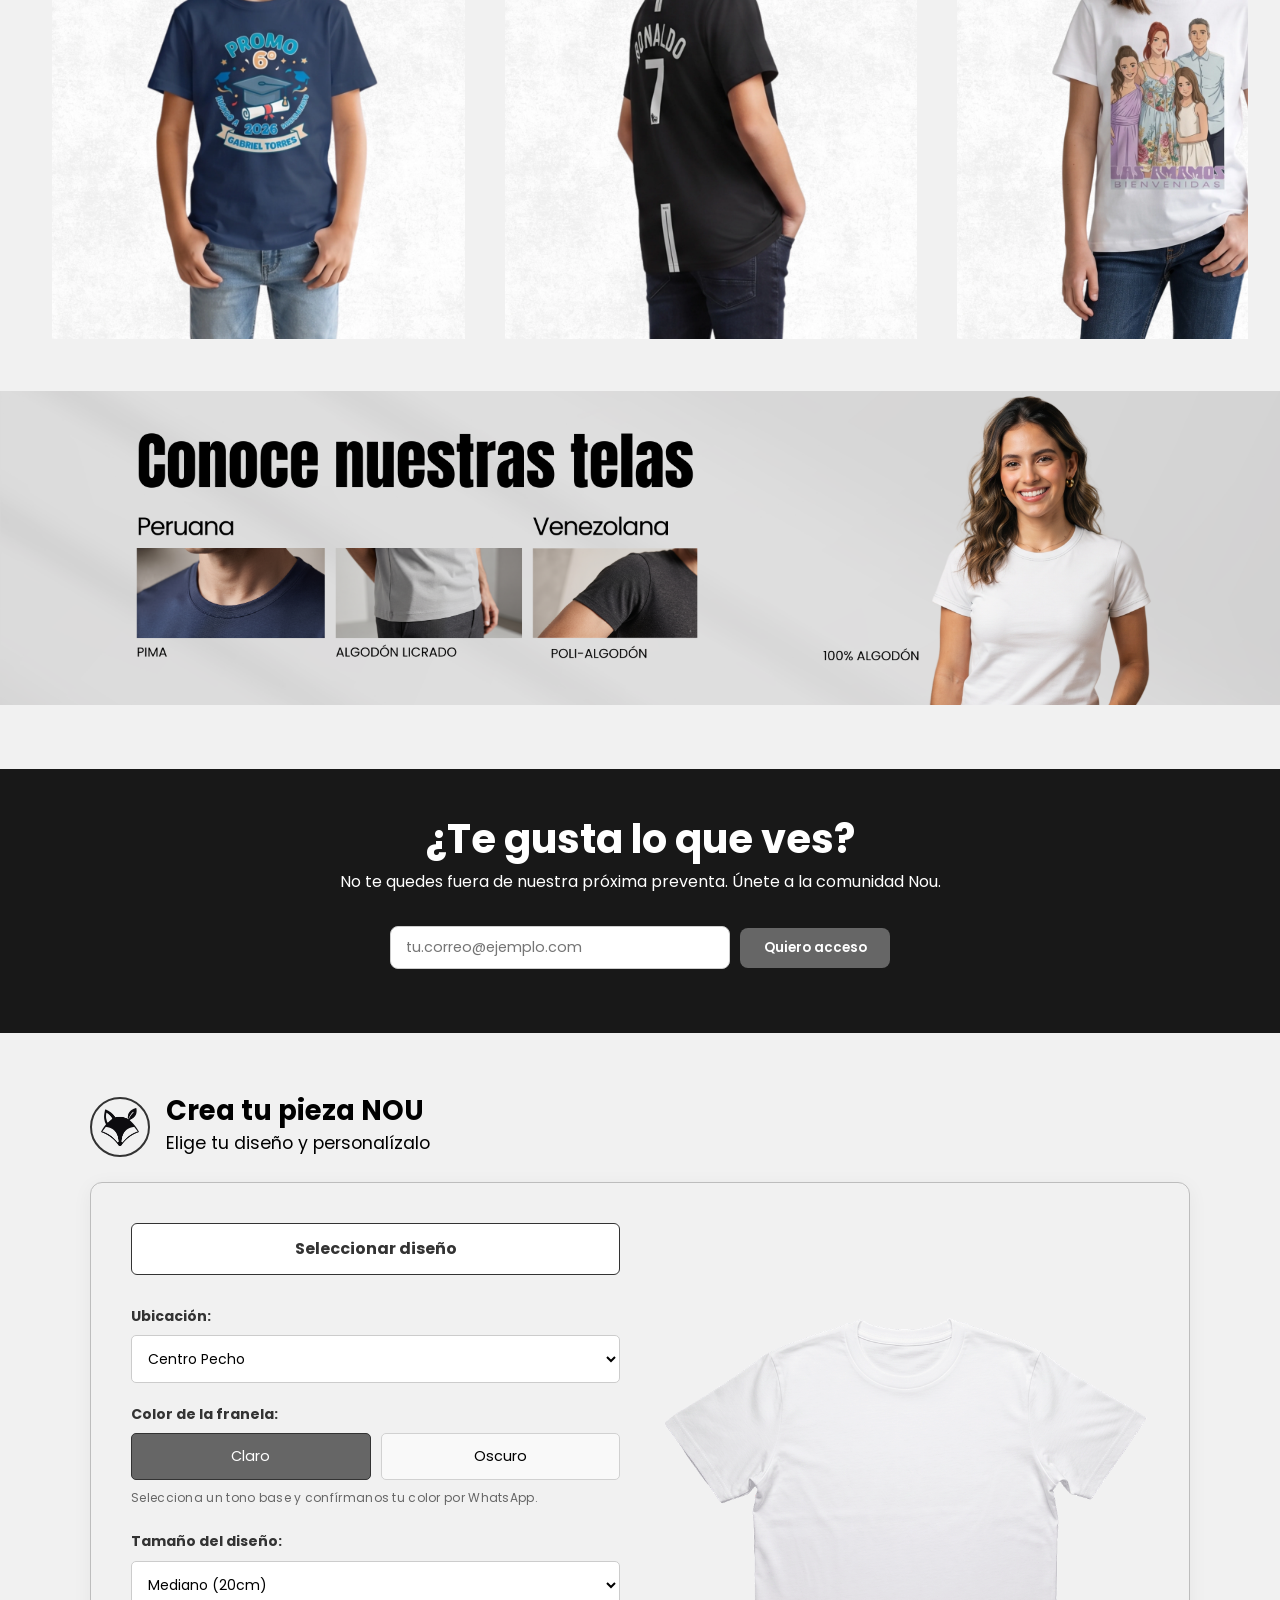
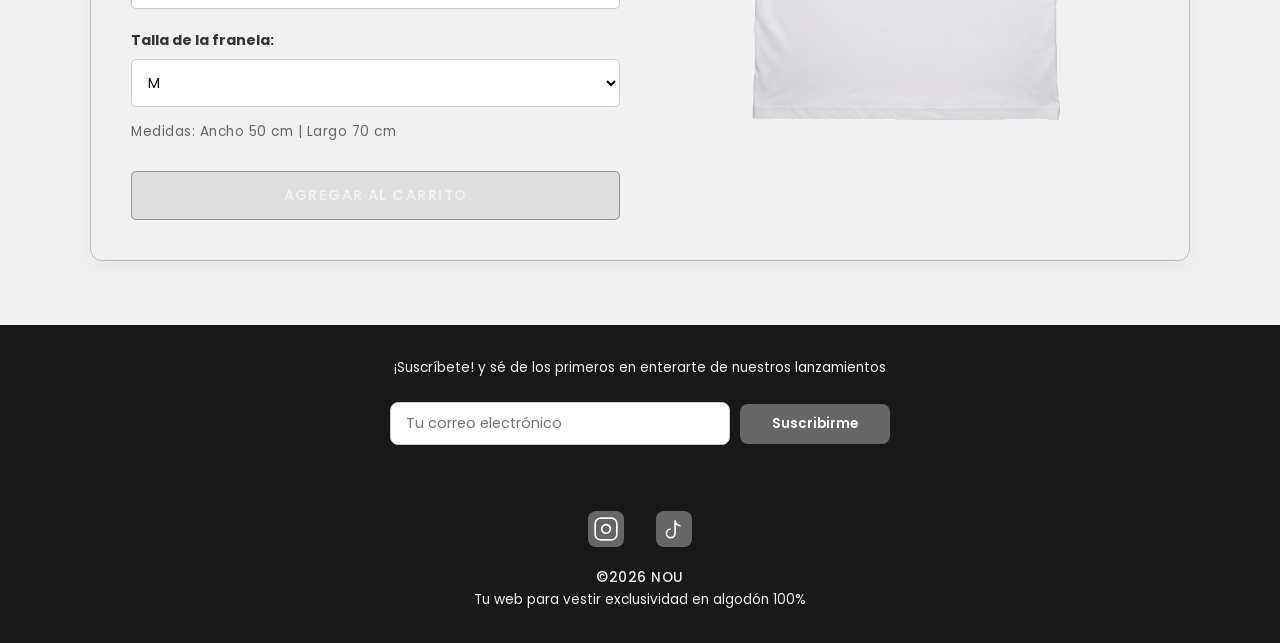
==== commit 6e48c3a9: "Ajustes personalizadas y cambio de imagenes" ====
--- a/index.html
+++ b/index.html
@@ -195,7 +195,7 @@
         </section>
 
         <section class="cinta-telas">
-            <img src="" alt="Publicidad">
+            <img src="assets/cinta-telas.png" alt="Publicidad" class="img-cinta">
         </section>
 
         <section class="newsletter-section">
@@ -213,10 +213,19 @@
         </section>
 
         <section id="personalizadas" class="customizer-section">
-            <img src="assets/zorrib.webp" alt="Zorrito" width="48px">
-            <h2>PERSONALIZA</h2>
-            <h3>CREA TU PIEZA NOU</h3>
-            <p>Elige tu diseño, personaliza y agrégalo al carrito</p>
+
+            
+            <div class="header-custom-personalizadas">
+                <!-- Contenedor para la imagen, al que le daremos forma circular -->
+                <div class="fox-container">
+                    <img src="assets/zorrib.webp" alt="Zorrito" width="40">
+                </div>
+
+                <div class="text-content">
+                    <h3>Crea tu pieza NOU</h3>
+                    <p>Elige tu diseño y personalízalo</p>
+                </div>
+            </div>
 
             <div class="customizer-container">
 
--- a/style.css
+++ b/style.css
@@ -158,7 +158,7 @@
 
 #bajopedido {
     scroll-margin-top: 72px;
-    padding: 0rem 2rem 4rem 2rem;
+    padding: 2rem;
     max-width: 1820px;
     margin: 0 auto;
 }
@@ -166,7 +166,6 @@
 .titulos {
     font-weight: 800;
     font-size: 1.5rem;
-    line-height: 1.8rem;
     text-transform: uppercase;
 }
 
@@ -176,7 +175,7 @@
     width: 100%;
     max-width: 1820px;
     margin: 0 auto;
-    padding: 4rem 2rem;
+    padding: 2rem;
     box-sizing: border-box;
     overflow: hidden;
     scroll-margin-top: 72px;
@@ -187,33 +186,32 @@
     display: flex;
     justify-content: flex-start;
     align-items: center;
-    gap: 20px;
+    gap: 20px; /* Separación normal y constante en todo momento */
     overflow-x: auto;
     scroll-behavior: smooth;
     scrollbar-width: none;
-    padding: 20px;
-    margin-top: 40px;
+    margin-top: 2rem;
     -webkit-overflow-scrolling: touch;
-    /* NUEVO: Hace que el desplazamiento se "imante" a cada tarjeta */
     scroll-snap-type: x mandatory;
 }
-
+  
 /* Ocultar barra de desplazamiento */
 .galeria-productos::-webkit-scrollbar {
     display: none;
 }
-
-/* --- CADA TARJETA DE COLECCIÓN (Base: 6 colecciones) --- */
+  
 .galeria-productos .producto {
-    flex: 0 0 calc((100% - 100px) / 6);
-    width: calc((100% - 100px) / 6);
+    /* flex-grow: 1 permite que crezcan fluidamente, flex-shrink: 0 evita que se aplasten, 
+       y calculamos un ancho base ideal para pantallas grandes */
+    flex: 0 0 calc((100% - (20px * 5)) / 6);
+    width: calc((100% - (20px * 5)) / 6);
+    min-width: 230px; /* Ancho mínimo para que la tarjeta nunca se vea apretada */
     max-width: 270px;
     overflow: hidden;
     position: relative;
-    /* NUEVO: Define el punto exacto donde se detiene el imán */
     scroll-snap-align: start;
 }
-
+  
 /* Contenedor interno de imágenes de cada colección */
 .galeria-productos .imagenes-container {
     position: relative;
@@ -225,79 +223,83 @@
     justify-content: center;
     align-items: center;
 }
-
+  
 .galeria-productos .imagenes-container img {
-    position: absolute;
-   
-    width: calc(100% );
-    height: calc(100% );
+    position: absolute;   
+    width: 100%;
+    height: 100%;
     object-fit: contain;
     opacity: 0;
     transition: opacity 0.3s ease;
     cursor: pointer;
 }
-
+  
 .galeria-productos .imagenes-container img.activa {
     opacity: 1;
 }
-
-/* Detiene la animación automática si el usuario pasa el mouse por encima */
-
-/* --- PUNTOS DE QUIEBRE PARA REDUCIR LA CANTIDAD DE COLECCIONES VISIBLES --- */
-
-/* Pantallas medianas-grandes: Muestra exactamente 5 colecciones */
+  
+/* --- PUNTOS DE QUIEBRE FLUIDOS --- */
+
+/* Pantallas grandes y Laptops (Más de 1200px): Mantiene el cálculo de 5 y 4 tarjetas fluidas */
 @media (max-width: 1600px) {
     .galeria-productos .producto {
-        flex: 0 0 calc((100% - 80px) / 5);
-        width: calc((100% - 80px) / 5);
+        flex: 0 0 calc((100% - (20px * 4)) / 5);
+        width: calc((100% - (20px * 4)) / 5);
         max-width: none;
     }
 }
-
-/* Laptops / Tablets grandes: Muestra exactamente 4 colecciones */
+  
 @media (max-width: 1300px) {
     .galeria-productos .producto {
-        flex: 0 0 calc((100% - 60px) / 4);
-        width: calc((100% - 60px) / 4);
-    }
-}
-
-/* Tablets: Muestra exactamente 3 colecciones */
+        flex: 0 0 calc((100% - (20px * 3)) / 4);
+        width: calc((100% - (20px * 3)) / 4);
+    }
+}
+  
+/* --- TABLETS Y MENORES: Transición fluida exacta --- */
+
+/* Tablets (hasta 992px): Muestra exactamente 3 tarjetas con su separación normal de 20px */
 @media (max-width: 992px) {
     .galeria-productos .producto {
-        flex: 0 0 calc((100% - 40px) / 3);
-        width: calc((100% - 40px) / 3);
-    }
-}
-
-
-/* --- Móviles grandes y tablets pequeñas (ej. hasta 768px) --- */
+        flex: 0 0 calc((100% - (20px * 2)) / 3);
+        width: calc((100% - (20px * 2)) / 3);
+        max-width: none;
+    }
+}
+  
+/* Móviles grandes (hasta 768px): Se acomodan fluidamente a 2 tarjetas */
 @media (max-width: 768px) {
-    #colecciones {
-        padding: 3rem 1rem 0rem 1rem;
-    }
-
     .galeria-productos {
-        justify-content: flex-start;
-        /* AQUÍ CORREGIMOS EL PUNTO 1: Padding izquierdo generoso para que la 1era no se pegue */
-        padding-left: 24px;
-        padding-right: 24px;
-        gap: 16px;
-        /* Espacio equilibrado entre tarjetas */
-    }
-
-    /* Ocultamos las flechas grandes en móviles */
+        padding-left: 20px;
+        padding-right: 20px;
+        gap: 16px; /* Separación ligeramente más compacta solo en móviles */
+        margin-top: 20px;
+    }
+  
     .carrusel-btn-prev,
     .carrusel-btn-next {
         display: none !important;
     }
-
+  
     .galeria-productos .producto {
-        /* AQUÍ CORREGIMOS EL PUNTO 2: Usamos flex flexible pero con un tope (max-width) 
-           para que en pantallas medianas/móviles grandes no se estiren de más */
-        flex: 0 0 78%;
-        width: 78%;
-        max-width: 300px;
+        flex: 0 0 calc((100% - 16px) / 2);
+        width: calc((100% - 16px) / 2);
+        min-width: 0; /* Permitimos que respiren de forma fluida */
+    }
+}
+  
+/* Móviles pequeños (hasta 480px): Muestra fluidamente 1 sola tarjeta ocupando el espacio */
+@media (max-width: 480px) {
+    .galeria-productos {
+        padding-left: 16px;
+        padding-right: 16px;
+        gap: 12px;
+    }
+
+    .galeria-productos .producto {
+        flex: 0 0 82%; /* Deja ver un ligero Sanz de la siguiente tarjeta para incentivar el scroll */
+        width: 82%;
+        min-width: 0;
     }
 }
 
@@ -375,60 +377,61 @@
 
 /* --- SECCIÓN PERSONALIZADA --- */
 #personalizadas {
-    padding: 2rem 1rem;
+    padding: 4rem 1rem;
     box-sizing: border-box;
     width: 100%;
     overflow: hidden;
-    text-align: center;
-    background-color: #F1F1F1;
     color: #000000;
     scroll-margin-top: 72px;
-    /* Nota: Tenías width: 100% repetido dos veces, lo limpié */
-}
-
-#personalizadas h2 {
-    font-size: clamp(2rem, 8vw, 3rem);
-    font-weight: 800;
-    line-height: 1.1;
-    /* <--- Compacta el espacio interno de las líneas del h2 */
-    margin-bottom: 0.2rem;
-    /* <--- Margen externo reducido */
-    word-wrap: break-word;
-    box-sizing: border-box;
-}
-
-#personalizadas h3 {
-    font-size: clamp(1.2rem, 5vw, 1.75rem);
-    color: #f1f1f1;
-    background-color: #000000;
-    display: inline-block;
-    padding: .2rem 1rem;
-    font-weight: 800;
-    line-height: 1.1;
-    /* <--- Compacta el espacio interno del h3 */
-    margin-top: 0;
-    max-width: 100%;
-    box-sizing: border-box;
-    word-wrap: break-word;
-}
-
-#personalizadas p {
-    /* Mínimo 0.9rem (legible en móvil), escala suave con la pantalla, máximo 1.1rem */
-    font-size: clamp(0.9rem, 2.5vw, 1.1rem);
-    line-height: 1.5;
-    /* Asegura una buena lectura en varias líneas */
-    max-width: 100%;
-    margin-top: 5px;
-    box-sizing: border-box;
+}
+
+.header-custom-personalizadas {
+    display: flex;
+    align-items: center;
+    gap: 16px;
+    max-width: 1100px; /* Mismo ancho que tu customizer-container */
+    margin: 0 auto 25px auto; /* Centrado horizontal y un pequeño espacio abajo antes del grid */
+    box-sizing: border-box;
+    width: 100%;
+}
+
+/* Estilos para el contenedor circular del zorrito */
+.fox-container {
+    display: flex;
+    justify-content: center;
+    align-items: center;
+    width: 60px;      /* Un poco más grande que la imagen para que haya margen */
+    height: 60px;     /* Mismo ancho que alto para formar el círculo */
+    border-radius: 50%; /* ESTO CREA EL CÍRCULO */    
+    border: 2px solid #333;  /* Opcional: un borde visible para el círculo */
+}
+
+/* Estilos para la imagen dentro del círculo */
+.fox-container img {
+    width: 38px;      /* El tamaño original que pediste */
+    height: 38px;     /* Mismo alto para evitar deformaciones */
+    object-fit: contain; /* Asegura que la imagen no se corte mal */
+}
+
+/* Estilos de texto (mismos que antes) */
+.text-content h3 {
+    margin: 0 0 4px 0;
+    font-size: clamp(1.3rem, 5vw, 1.7rem);
+    line-height: 1;
+}
+
+.text-content p {
+    margin: 0;
+    font-size: clamp(.9rem, 2.5vw, 1.1rem);
+
 }
 
 /* 1. Estilos para pantallas grandes (Escritorio) */
 .customizer-container {
     max-width: 1100px;
-    margin: 80px auto;
+    margin: 0 auto; /* Cambiado de 80px a 0 auto para que el margen superior lo maneje el header o se pegue armónicamente */
     display: grid;
-    grid-template-columns: 1fr 1fr;
-    /* 2 columnas */
+    grid-template-columns: 1fr 1fr; /* 2 columnas */
     gap: 40px;
     border: 1px solid rgb(189, 189, 189);
     padding: 40px;
@@ -437,7 +440,6 @@
     align-items: center;
     box-sizing: border-box;
     width: 100%;
-    color: #00811e;
 }
 
 /* 2. Estilos para pantallas pequeñas (Móviles / Tablets) */
@@ -999,8 +1001,9 @@
     flex-direction: column;
     align-items: center;
     justify-content: center;
+    margin-top: 4rem;
     padding: 3rem 1rem;
-    background-color: #4b4b4b;
+    background-color: rgba(0, 0, 0, 0.90);
     text-align: center;
     color: white;
 }
@@ -1069,8 +1072,8 @@
     margin: 0px;
     display: block;
     box-sizing: border-box;
-    padding: 30px;
-    margin-top: 40px;
+    padding: 20px;
+    margin-top: 20px;
 }
 
 .carousel-track {
@@ -1128,7 +1131,6 @@
     height: 100%;
     width: auto;
     max-width: 100%;
-    border-radius: 10px;
     object-fit: contain;
     display: block;
     pointer-events: none;
@@ -1175,24 +1177,18 @@
     overflow: hidden;
 }
 
-.cinta-telas img {
+.img-cinta {
     width: 100%;
     height: auto;
-    display: block;
-    content: url('assets/cinta-telas.png');
-    /* Imagen por defecto para PC */
-}
-
-/* --- Adaptación para Móviles (Pantallas menores a 768px) --- */
-@media (max-width: 768px) {
-    .cinta-telas img {
+    display: block; /* Esto evita que la imagen se deforme si el contenedor cambia de tamaño */
+    object-fit: cover; 
+}
+
+/* --- Adaptación para Móviles --- */
+@media (max-width: 768px) {    
+    .img-cinta {
         content: url('assets/cinta-telas-v.png');
-        width: 100%;
-        height: auto;
-        /* Mantiene toda la proporción sin recortar el título */
-        max-height: none;
-        /* Quitamos restricciones agresivas que puedan deformarla */
-        display: block;
+        
     }
 }
 
@@ -1799,25 +1795,10 @@
         font-size: .75rem;
     }
 
-    .galeria-productos {
-        margin-top: 20px;
-    }
-
-    #bajopedido {
-        padding: 3rem 1rem;
-    }
-
 }
 
 /* --- Móviles muy pequeños (ej. hasta 480px) --- */
 @media (max-width: 480px) {
-    .galeria-productos .producto {
-        flex: 0 0 85%;
-        width: 85%;
-        max-width: none;
-        /* En pantallas muy chicas dejamos que tome el porcentaje libremente */
-    }
-
     .hero {
         height: 65vh;        
     }
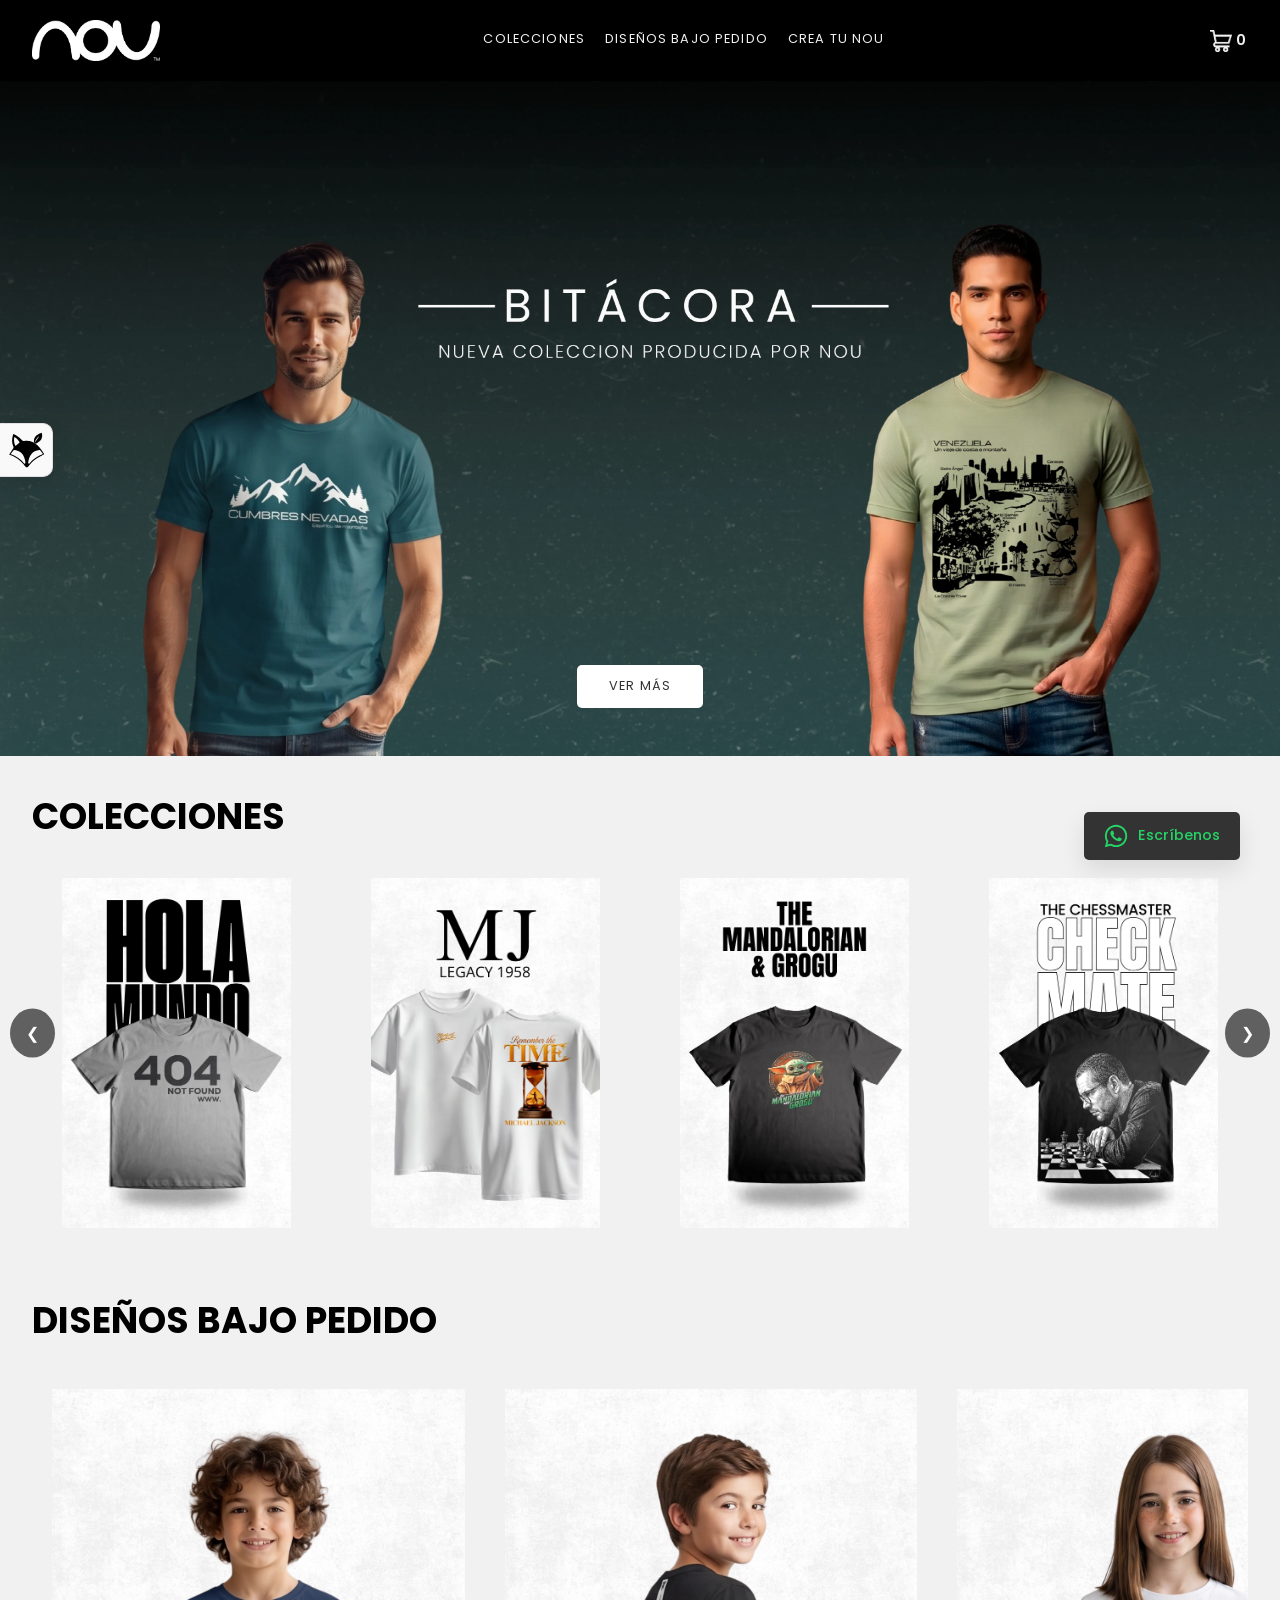
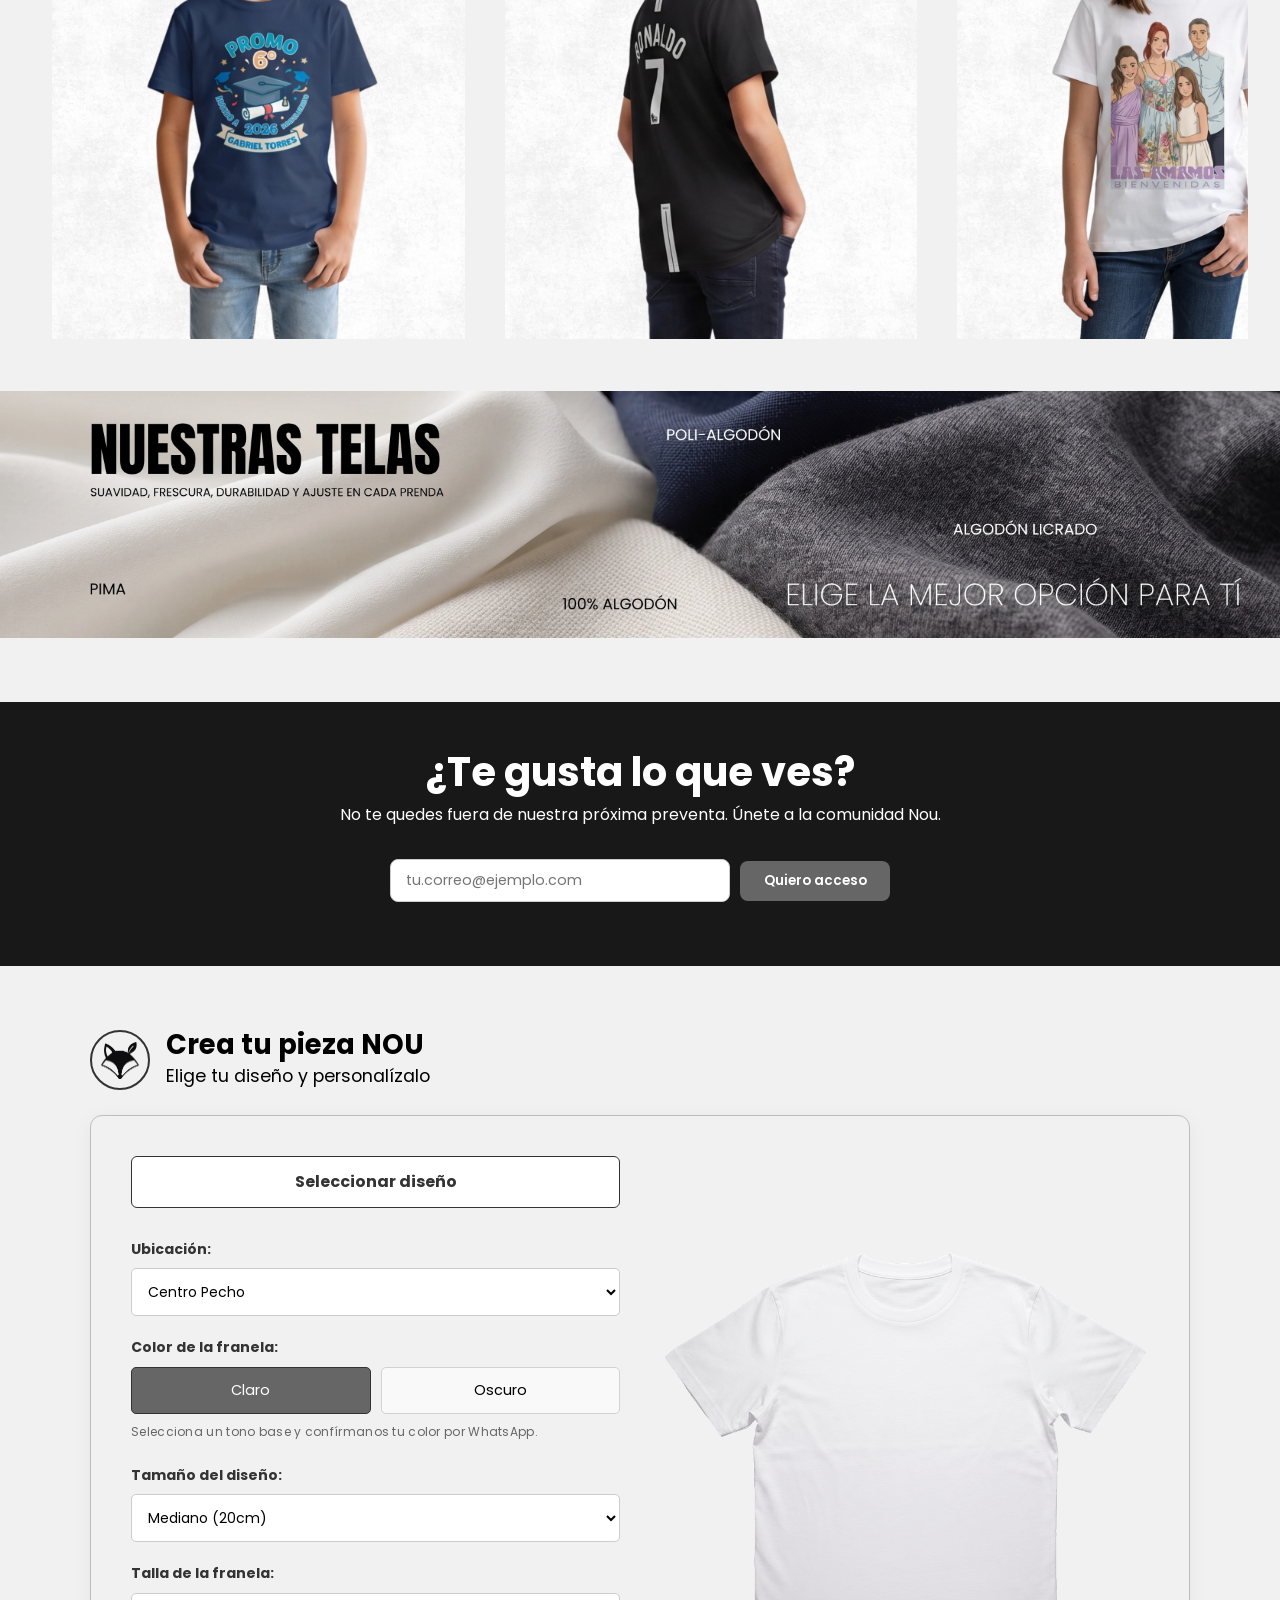
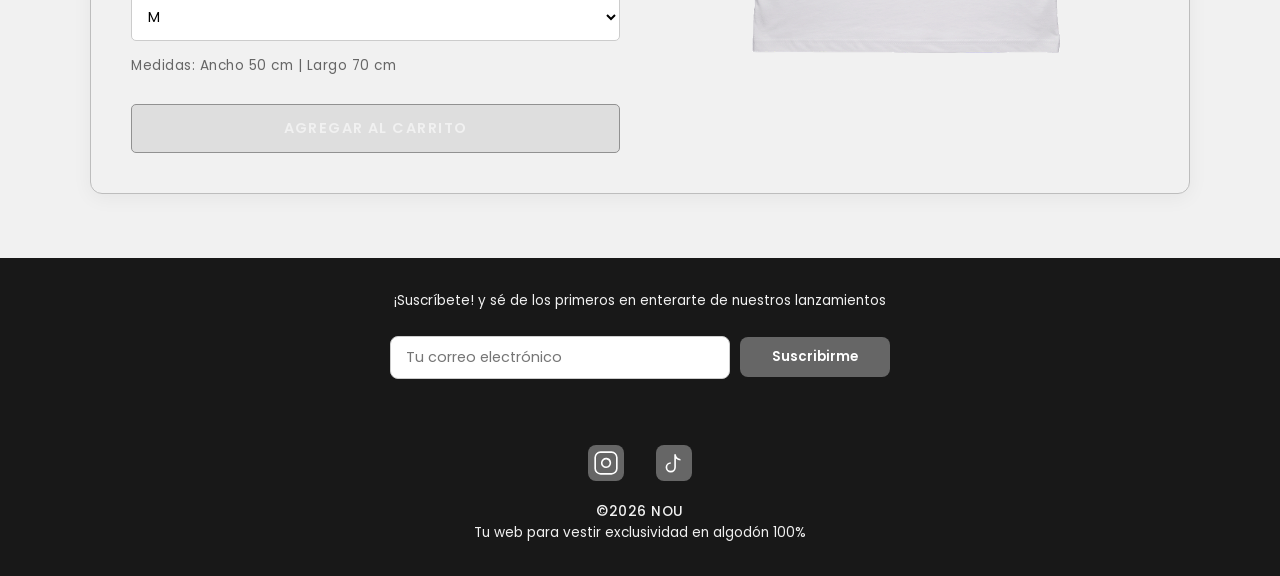
==== commit 7c3690f1: "Cambio de imagenes cinta y hero" ====
--- a/index.html
+++ b/index.html
@@ -195,7 +195,7 @@
         </section>
 
         <section class="cinta-telas">
-            <img src="assets/cinta-telas.png" alt="Publicidad" class="img-cinta">
+            <img src="assets/cinta-telas.webp" alt="Publicidad" class="img-cinta">
         </section>
 
         <section class="newsletter-section">
@@ -214,7 +214,7 @@
 
         <section id="personalizadas" class="customizer-section">
 
-            
+
             <div class="header-custom-personalizadas">
                 <!-- Contenedor para la imagen, al que le daremos forma circular -->
                 <div class="fox-container">
--- a/style.css
+++ b/style.css
@@ -1187,7 +1187,7 @@
 /* --- Adaptación para Móviles --- */
 @media (max-width: 768px) {    
     .img-cinta {
-        content: url('assets/cinta-telas-v.png');
+        content: url('assets/cinta-telas-v.webp');
         
     }
 }
